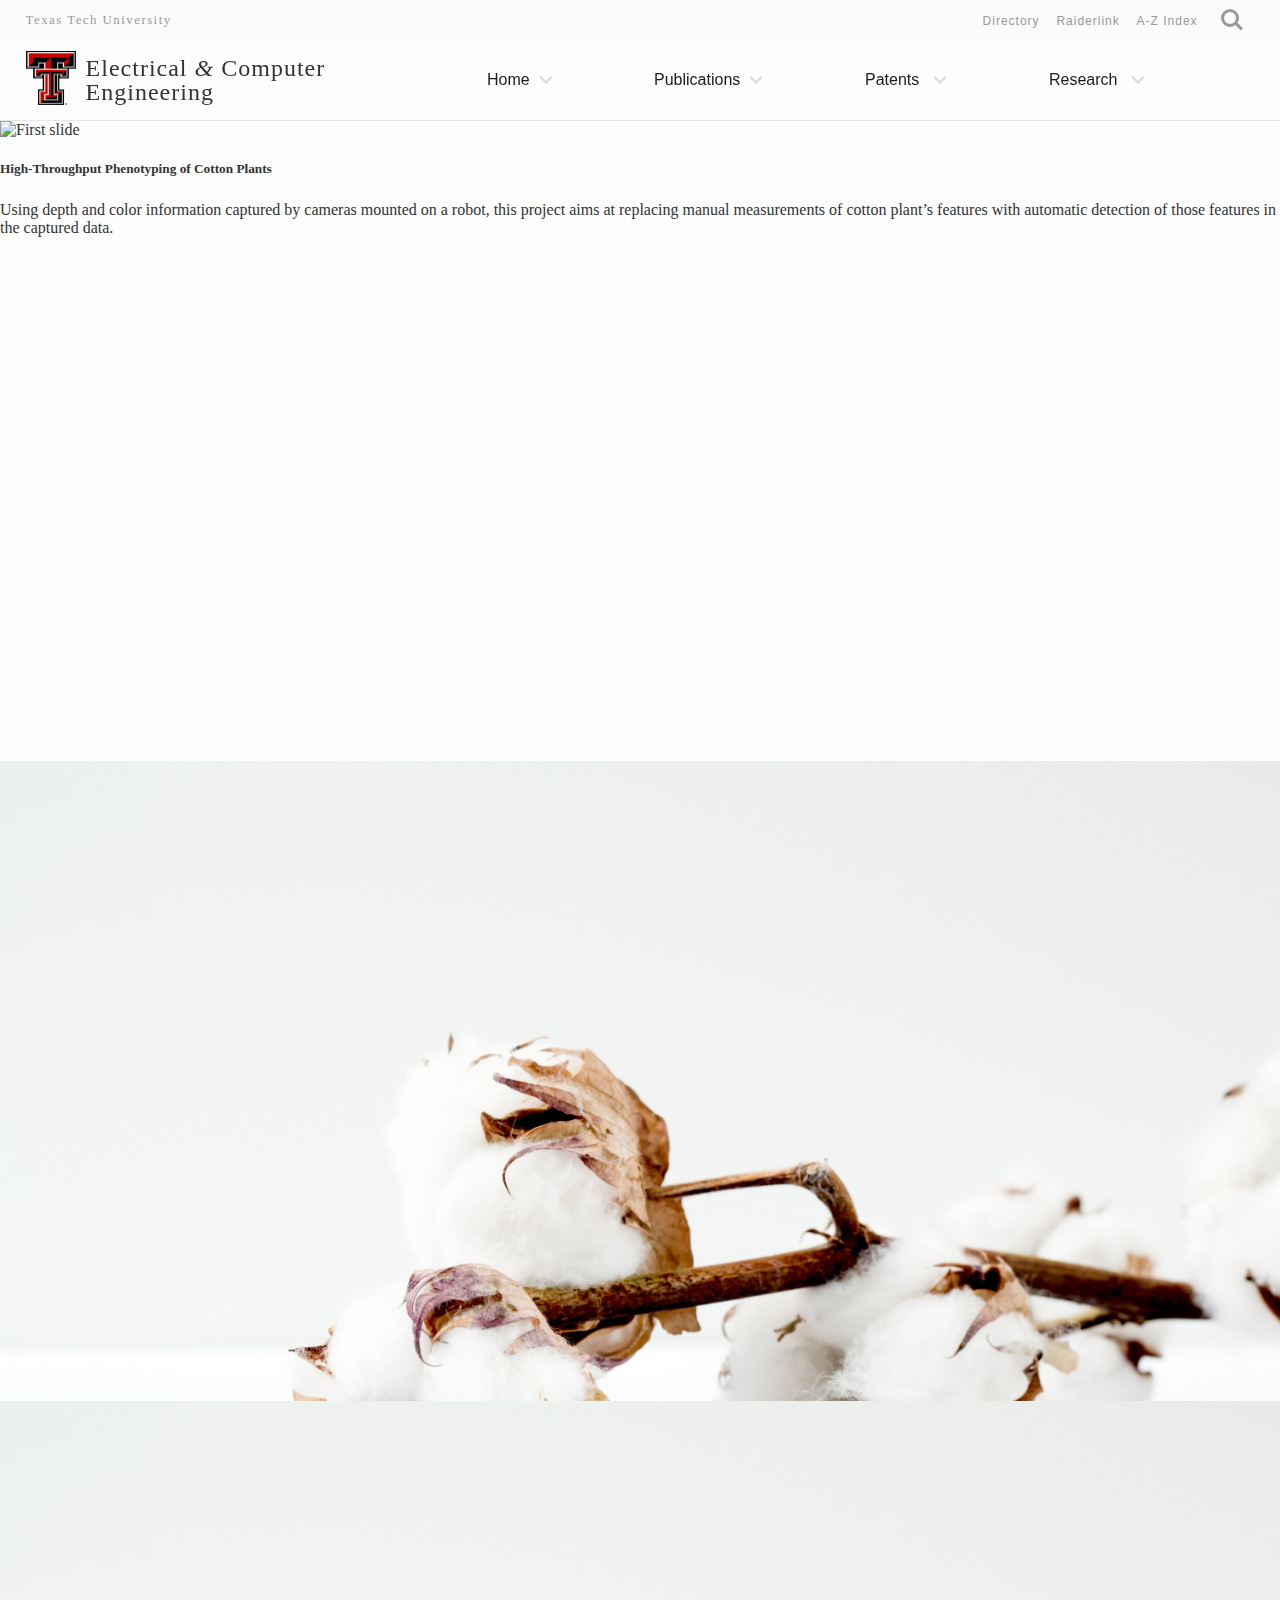
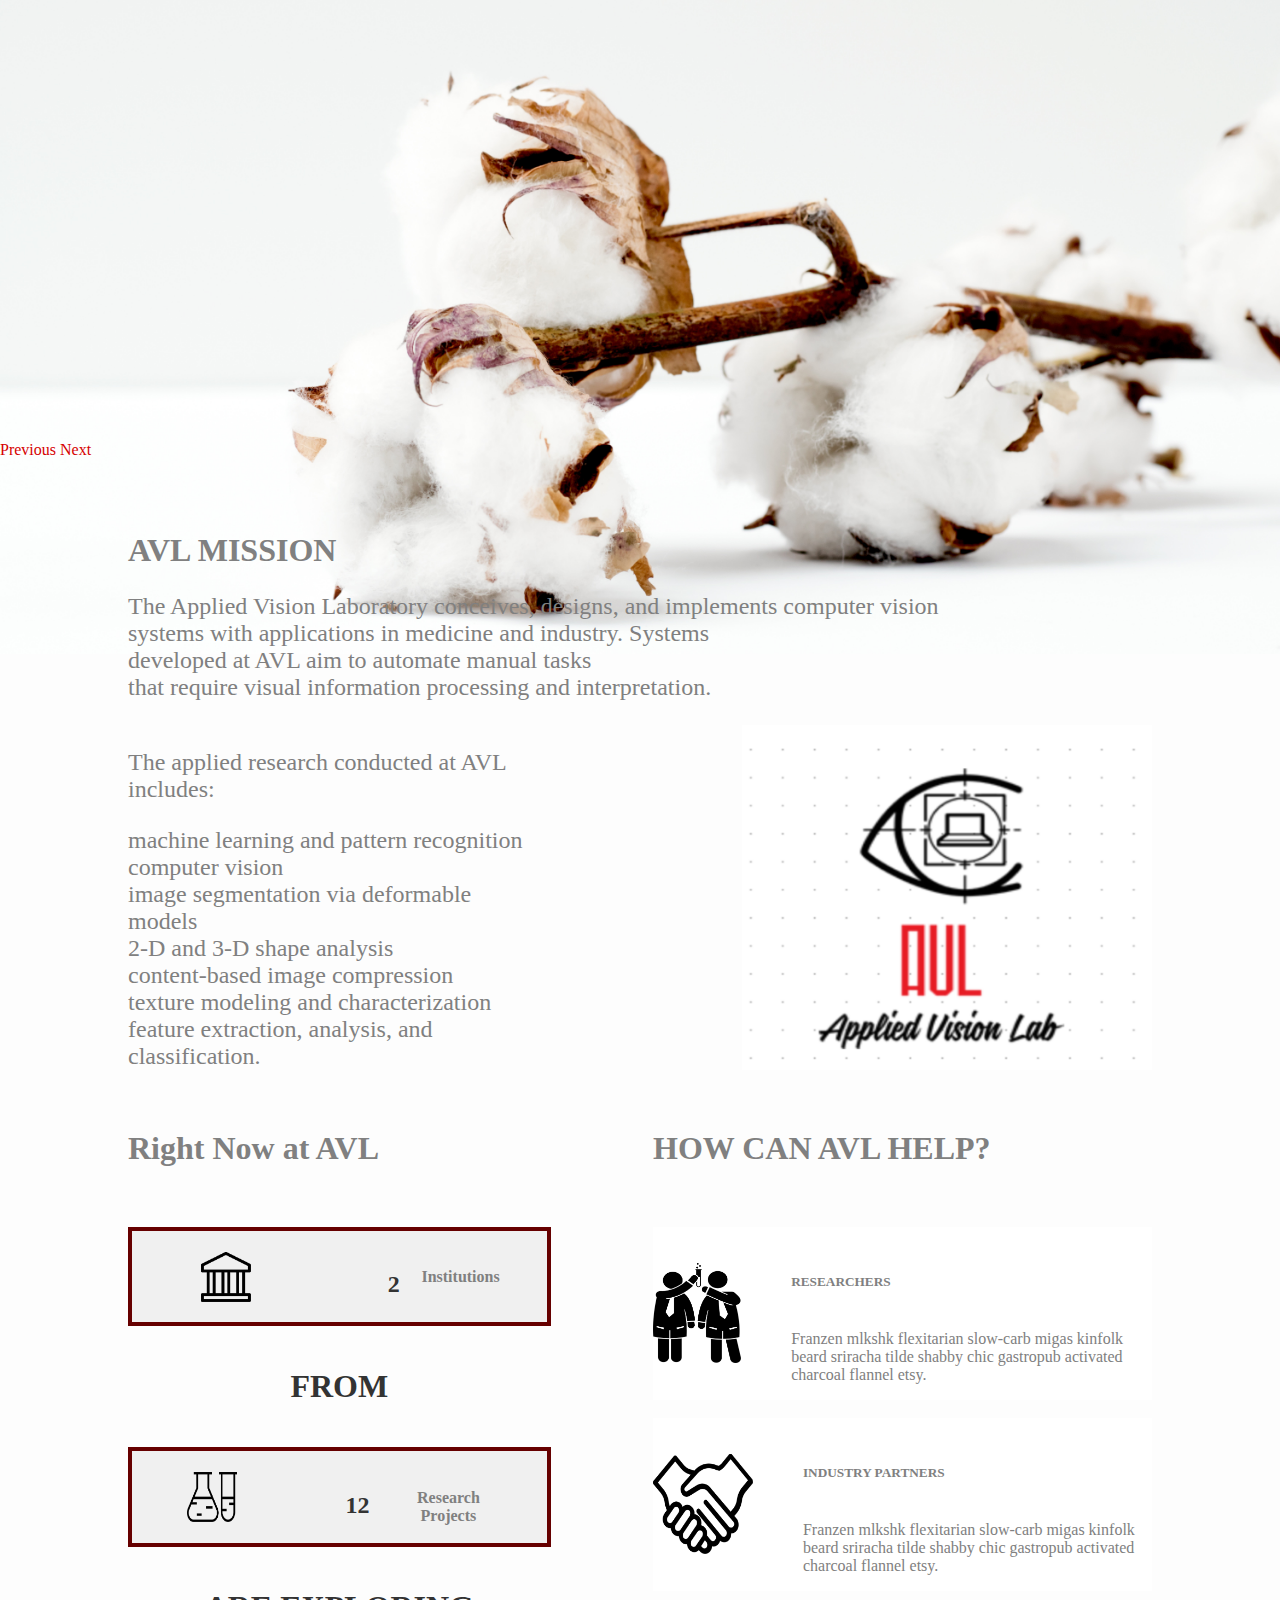
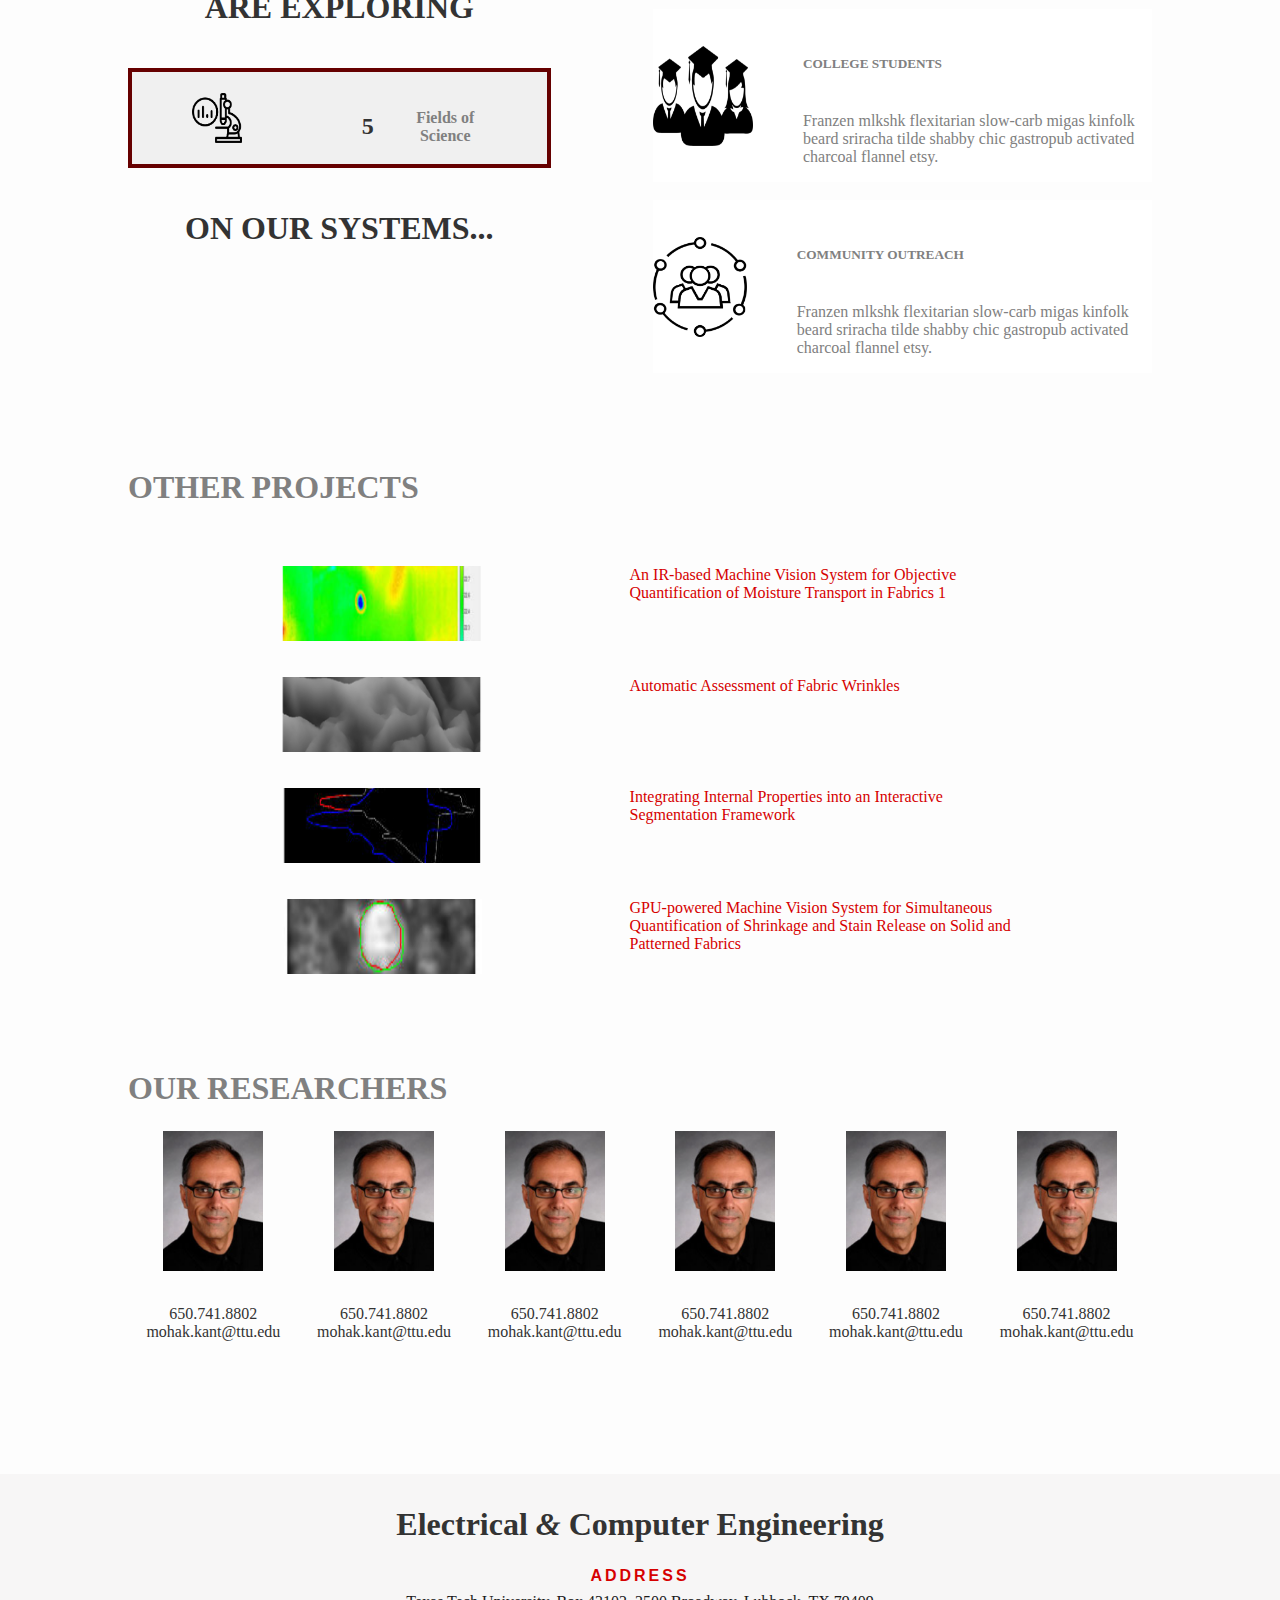
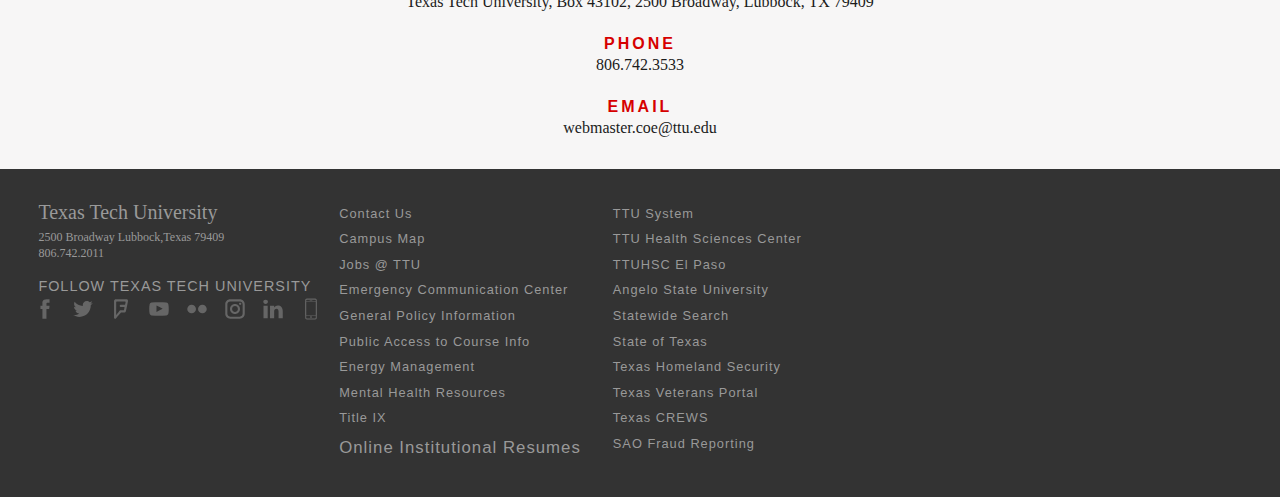
==== index.html @ 92b9abfa "Initial Commit" ====
<!DOCTYPE html>
<html>
  <head>
    <meta charset="UTF-8">
    <meta name="viewport" content="width=device-width, initial-scale=1">
    <title>Welcome | Applied Vision Lab (AVL)</title>

    <!-- JQuery  -->
    <!-- Bootrsrap CDN  -->
    <script src="https://code.jquery.com/jquery-3.3.1.slim.min.js" integrity="sha384-q8i/X+965DzO0rT7abK41JStQIAqVgRVzpbzo5smXKp4YfRvH+8abtTE1Pi6jizo" crossorigin="anonymous"></script>
    <script src="https://cdnjs.cloudflare.com/ajax/libs/popper.js/1.14.3/umd/popper.min.js" integrity="sha384-ZMP7rVo3mIykV+2+9J3UJ46jBk0WLaUAdn689aCwoqbBJiSnjAK/l8WvCWPIPm49" crossorigin="anonymous"></script>
    <script src="https://stackpath.bootstrapcdn.com/bootstrap/4.1.3/js/bootstrap.min.js" integrity="sha384-ChfqqxuZUCnJSK3+MXmPNIyE6ZbWh2IMqE241rYiqJxyMiZ6OW/JmZQ5stwEULTy" crossorigin="anonymous"></script>
    <link rel="stylesheet" href="https://stackpath.bootstrapcdn.com/bootstrap/4.1.3/css/bootstrap.min.css" integrity="sha384-MCw98/SFnGE8fJT3GXwEOngsV7Zt27NXFoaoApmYm81iuXoPkFOJwJ8ERdknLPMO" crossorigin="anonymous">
    <link href="https://fonts.googleapis.com/css?family=Pathway+Gothic+One" rel="stylesheet">
    <link rel="stylesheet" href="style/animate.css">
    <link rel="stylesheet" type="text/css" href="style/style.css">


  </head>
  <body>
    <!-- NavBar -->
    <div class="university--head"><span class="university--head__title"><a href="http://www.ttu.edu/">Texas Tech University</a></span><nav class="university--head__nav">
      	<a href="http://directory.texastech.edu/" tabindex="2" aria-label="TTU System Online Directory">Directory</a>
      <a href="http://raiderlink.ttu.edu/" tabindex="3" aria-label="Raiderlink">Raiderlink</a>
      <a href="http://www.ttu.edu/site/" tabindex="4" aria-label="Site Index">A-Z Index</a>
      </nav>
      <div class="university--head__search">
      	<!-- <a class="university__button" href="#">Menu<span></span></a>-->
      	<a class="ttu-search-trigger" href="#ttu-search"><span></span></a>
      </div>
    </div>

    <header class="ttu-main-header" id="nav" style="">
      <div class="logo__lockup"><a class="ttu-logo" href="https://www.depts.ttu.edu/ece/"><img src="img/ttu_logo.png" alt="Texas Tech University Double T" width="5%" height="5%"></a><h1> Electrical <em>&amp;</em> Computer Engineering
         </h1>
      </div>
      <nav class="ttu-nav">
        <ul id="cd-primary-nav" class="ttu-primary-nav is-fixed">


          <li class="has-children "><a href="index.html">Home</a>

          <li class="has-children "><a href="publications.html">Publications</a>

          <li class="has-children "><a href="patents.html">Patents&nbsp;</a>

          <li class="has-children "><a href="projects.html">Research&nbsp;</a>

        </ul>
     </nav></header>



    <!-- Banner -->

    <div id="carouselExampleIndicators" class="carousel slide" data-ride="carousel">
      <div class="carousel-inner">
        <div class="carousel-item active">
          <img class="d-block w-100" src="img/cotton2.png" alt="First slide">
          <div class="carousel-caption d-none d-md-block">
            <h5>High-Throughput Phenotyping of Cotton Plants</h5>
            <p>Using depth and color information captured by cameras mounted on a robot, this project aims at
replacing manual measurements of cotton plant’s features with automatic detection of those features in the captured data.</p>
          </div>
        </div>
        <div class="carousel-item">
          <img class="d-block w-100" src="img/cotton1.jpg" alt="Second slide">
        </div>
        <div class="carousel-item">
          <img class="d-block w-100" src="img/cotton1.jpg" alt="Third slide">
        </div>
      </div>
      <a class="carousel-control-prev" href="#carouselExampleIndicators" role="button" data-slide="prev">
        <span class="carousel-control-prev-icon" aria-hidden="true"></span>
        <span class="sr-only">Previous</span>
      </a>
      <a class="carousel-control-next" href="#carouselExampleIndicators" role="button" data-slide="next">
        <span class="carousel-control-next-icon" aria-hidden="true"></span>
        <span class="sr-only">Next</span>
      </a>
    </div>
    <br><br>
    <!-- AVL Mission -->
    <div id="container2">
      <h1 id="avl-mission-heading">AVL MISSION</h1>
      <p id="avl-mission-para">The Applied Vision Laboratory conceives, designs, and implements computer vision <br> systems with
        applications in medicine and industry. Systems <br> developed at AVL aim to automate manual tasks <br> that
        require visual information processing and interpretation.</p>
      <div class="avl-points">
        <div id="left">
          <p>The applied research conducted at AVL includes:</p>
          <ul>
            <li>machine learning and pattern recognition</li>
            <li>computer vision</li>
            <li>image segmentation via deformable models</li>
            <li>2-D and 3-D shape analysis</li>
            <li>content-based image compression</li>
            <li>texture modeling and characterization</li>
            <li>feature extraction, analysis, and classification.</li>
          </ul>
        </div>
        <img src="img/avl_logo.png" alt="" id="avl-logo">
      </div>

      <div class="avl-help">

        <div id="left2">

          <br><br>
          <h1 id="subheads">Right Now at AVL</h1>
          <br><br>
          <div class="divisions">
            <img src="img/Logomakr_0rNzLi.png" alt="">
            <div>
              <h2 class="right_now_head">2</h2>
              <p id="right_now_para">Institutions</p>
            </div>
          </div>

          <br>
          <h1 class="right_now_subhead">FROM</h1>
          <br>
          <div class="divisions">
            <img src="img/Logomakr_3Mabhd.png" alt="">
            <div>
              <h2 class="right_now_head">12</h2>
              <p id="right_now_para">Research Projects</p>
            </div>
          </div>
          <br>
          <h1 class="right_now_subhead">ARE EXPLORING</h1>
          <br>

          <div class="divisions">
            <img src="img/Logomakr_8Yi1ea.png" alt="">
            <div>
              <h2 class="right_now_head">5</h2>
              <p id="right_now_para">Fields of Science</p>
            </div>
          </div>
          <br>
          <h1 class="right_now_subhead">ON OUR SYSTEMS...</h1>
        </div>

        <div id="right2">
          <br><br>
              <h1 id="subheads">HOW CAN AVL HELP?</h1>
              <br><br>
              <div class="divisions">
                <img src="img/Logomakr_1MdLgB.png" alt="">
                <div>
                  <h5 class="help_title">RESEARCHERS</h5>
                  <p class="help_para">Franzen mlkshk flexitarian slow-carb migas
                    kinfolk beard sriracha tilde shabby chic gastropub activated
                     charcoal flannel etsy.</p>
                </div>
              </div>

              <br>

              <div class="divisions">
                <img src="img/Logomakr_4MEUim.png" alt="">
                <div>
                  <h5 class="help_title">INDUSTRY PARTNERS</h5>
                  <p class="help_para">Franzen mlkshk flexitarian slow-carb migas
                    kinfolk beard sriracha tilde shabby chic gastropub activated
                     charcoal flannel etsy.</p>
                </div>
              </div>

              <br>

              <div class="divisions">
                <img src="img/Logomakr_7fDWXf.png" alt="">
                <div>
                  <h5 class="help_title">COLLEGE STUDENTS</h5>
                  <p class="help_para">Franzen mlkshk flexitarian slow-carb migas
                    kinfolk beard sriracha tilde shabby chic gastropub activated
                     charcoal flannel etsy.</p>
                </div>
              </div>

              <br>

              <div class="divisions">
                <img src="img/Logomakr_8lbVZ1.png" alt="">
                <div>
                  <h5 class="help_title">COMMUNITY OUTREACH</h5>
                  <p class="help_para">Franzen mlkshk flexitarian slow-carb migas
                    kinfolk beard sriracha tilde shabby chic gastropub activated
                     charcoal flannel etsy.</p>
                </div>
              </div>
        </div>


      </div>

      <br><br><hr><br><br>

      <!--  Other Projects -->
      <h1 id="subheads">OTHER PROJECTS</h1>
      <br><br>
      <div id="other_projects">
        <div class="project_item">
          <img src="img/p1.png" alt="" class="project_img">
          <a href="" class="project_sum">An IR-based Machine Vision System for Objective
            Quantification of Moisture Transport in Fabrics 1</a>
        </div>
        <br><br>
        <div class="project_item">
          <img src="img/p2.png" alt="" class="project_img">
          <a href="" class="project_sum">Automatic Assessment of Fabric Wrinkles</a>
        </div>
        <br><br>
        <div class="project_item">
          <img src="img/p3.png" alt="" class="project_img">
          <a href="" class="project_sum">Integrating Internal Properties into an Interactive Segmentation Framework</a>
        </div>
        <br><br>
        <div class="project_item">
          <img src="img/p4.png" alt="" class="project_img">
          <a href="" class="project_sum">GPU-powered Machine Vision System for Simultaneous Quantification of Shrinkage and Stain Release on Solid and Patterned Fabrics</a>
        </div>
      </div>

      <br><br><hr><br><br>

      <!-- Researchers -->
      <h1 id="subheads">OUR RESEARCHERS</h1>
      <div id="researchers">
        <div class="researcher">
          <img src="img/sarraf.png" alt="" class="researcher_img"> <br>
          <p id="researcher_contact">650.741.8802 <br> mohak.kant@ttu.edu</p>
        </div>
        <div class="researcher">
          <img src="img/sarraf.png" alt="" class="researcher_img"> <br>
          <p id="researcher_contact">650.741.8802 <br> mohak.kant@ttu.edu</p>
        </div>
        <div class="researcher">
          <img src="img/sarraf.png" alt="" class="researcher_img"> <br>
          <p id="researcher_contact">650.741.8802 <br> mohak.kant@ttu.edu</p>
        </div>
        <div class="researcher">
          <img src="img/sarraf.png" alt="" class="researcher_img"> <br>
          <p id="researcher_contact">650.741.8802 <br> mohak.kant@ttu.edu</p>
        </div>
        <div class="researcher">
          <img src="img/sarraf.png" alt="" class="researcher_img"> <br>
          <p id="researcher_contact">650.741.8802 <br> mohak.kant@ttu.edu</p>
        </div>
        <div class="researcher">
          <img src="img/sarraf.png" alt="" class="researcher_img"> <br>
          <p id="researcher_contact">650.741.8802 <br> mohak.kant@ttu.edu</p>

        </div>
      </div>

      <br><br><br><br>


    </div>



    <!-- Footer -->
    <section class="l-contact">
         <div class="c-contactinfo__container">
            <div class="c-contactinfo__title">
               <h1> Electrical <em>&amp;</em> Computer Engineering
               </h1>
            </div><ul>
   <li>
      <h3>Address</h3>

      <address>Texas Tech University, Box 43102, 2500 Broadway, Lubbock, TX 79409</address>
   </li>
   <li>
      <h3>Phone</h3>
      <a href="tel:806.742.3533">806.742.3533</a></li>
   <li>
      <h3>Email</h3>
      <a href="mailto:webmaster.coe@ttu.edu">webmaster.coe@ttu.edu</a></li>
</ul>         </div>

      </section>
    <footer class="l-footer-university">
         <!-- Address / Slogan -->
         <!-- = = = = = = = = == = = = = = -->
         <div class="c-footer-university__slogan"><h2>Texas Tech University</h2>
<ul class="c-footer__address">
	<li> 2500 Broadway Lubbock,Texas 79409</li>
	<li><a href="tel:8067422011">806.742.2011</a></li>
</ul>

            <div class="l-socialbar"><h4>Follow Texas Tech University</h4>
<ul>
	<li><a href="http://www.facebook.com/TexasTechYou"><svg version="1.1" role="img" aria-labelledby="title_facebook desc_facebook" x="0px" y="0px" viewBox="0 0 485 485" enablebackground="new 0 0 485 485" style="width:100%;height:30px;"><title id="title_facebook">Like Texas Tech University on Facebook</title><desc id="desc_facebook">Like Texas Tech University on Facebook</desc><path class="inner-shape" d="M200.8,400H266V242.4h43.8c0,0,4.1-25.4,6.1-53.2h-49.6v-36.3c0-5.4,7.1-12.7,14.2-12.7H316V85h-48.4   c-68.5,0-66.9,53.1-66.9,61v43.4H169v53h31.8L200.8,400L200.8,400z"></path></svg></a></li>
	<li><a href="http://www.twitter.com/texastech/"><svg version="1.1" role="img" aria-labelledby="title_twitter desc_twitter" x="0px" y="0px" viewBox="0 0 485 485" enablebackground="new 0 0 485 485" style="width:100%;height:30px;"><title id="title_twitter">Follow Texas Tech University on twitter</title><desc id="desc_twitter">Follow Texas Tech University on twitter</desc><path class="inner-shape" d="M85,341.5c28.6,18.3,62.6,29,99.1,29c118.9,0,183.9-98.5,183.9-183.9c0-2.8-0.1-5.6-0.2-8.4c12.6-9.1,23.6-20.5,32.2-33.5   c-11.6,5.1-24,8.6-37.1,10.2c13.3-8,23.6-20.7,28.4-35.8c-12.5,7.4-26.3,12.8-41,15.7c-11.8-12.6-28.6-20.4-47.2-20.4   c-35.7,0-64.6,28.9-64.6,64.6c0,5.1,0.6,10,1.7,14.7c-53.7-2.7-101.3-28.4-133.2-67.5c-5.6,9.5-8.8,20.6-8.8,32.5   c0,22.4,11.4,42.2,28.7,53.8c-10.6-0.3-20.6-3.2-29.3-8.1c0,0.3,0,0.5,0,0.8c0,31.3,22.3,57.4,51.8,63.4c-5.4,1.5-11.1,2.3-17,2.3   c-4.2,0-8.2-0.4-12.2-1.2c8.2,25.7,32.1,44.4,60.4,44.9c-22.1,17.3-50,27.7-80.3,27.7C95.2,342.4,90.1,342.1,85,341.5z"></path></svg></a></li>
	<li><a href="http://foursquare.com/texastech"><svg version="1.1" role="img" aria-labelledby="title_foursquare desc_foursquare" x="0px" y="0px" viewBox="0 0 485 485" enablebackground="new 0 0 485 485" style="width:100%;height:30px;"><title id="title_foursquare">Check in with Texas Tech University on FourSquare</title><desc id="desc_foursquare">Check in with Texas Tech University on FourSquare</desc><path class="inner-shape" d="M129.7,383.4c0.7,7.2,3.7,12.8,10.8,15.5c6.8,2.6,15.7,0.5,20.2-4.7c14.4-16.7,28.8-33.4,43.1-50.1   c12-14,24.1-28,36.1-42.1c1.9-2.3,4.1-3.2,7-3.1c15.9,0.1,31.8,0.1,47.7,0c14-0.1,22.5-6.4,26.8-19.7c0.9-2.8,1.6-5.6,2.2-8.5   c9.4-45,18.7-90,28-135c2.1-10.1,4.7-20.1,3.4-30.7c-1.1-9.1-6.3-15.8-15.1-18.4c-2.3-0.7-4.7-1.1-7-1.6H154.8   c-3.5,1-7.2,1.5-10.4,3.3c-10.2,5.6-14.8,14.4-14.8,25.8c0,88.6,0,177.2,0,265.9C129.6,381.1,129.6,382.2,129.7,383.4z    M164.8,131.2c0-8.2,2.8-11,11.1-11c43.7,0,87.4,0,131.1,0c8.1,0,11.5,4,9.9,12c-2.2,11.3-4.6,22.5-7,33.8   c-1.2,5.5-4.6,8.1-10.3,8.1c-20.6,0-41.2,0-61.8,0c-10.6,0-16.1,5.4-16.1,16c0,1.7,0,3.4,0,5c0.1,8.3,6,14.2,14.3,14.2   c17.7,0.1,35.3,0,53,0c2.2,0,4.4,0.1,6.3,1.5c3.1,2.2,4.1,5.3,3.4,8.8c-2.4,12.4-4.9,24.8-7.6,37.2c-0.9,4.2-4.1,6.5-8.8,6.5   c-11.4,0-22.8,0-34.2,0c-5.4,0-10.9,0.3-16.3,0.5c-3.6,0.1-6.7,1.5-9.1,4.2c-7.3,8.2-13.9,17-20.8,25.5   c-11.9,14.7-23.7,29.5-35.5,44.3c-0.3,0.4-0.7,0.8-1.2,1.3c-0.9-1.4-0.6-2.6-0.6-3.7C164.8,267.3,164.8,199.3,164.8,131.2z"></path></svg></a></li>
	<li><a href="http://www.youtube.com/user/texastech/"><svg version="1.1" role="img" aria-labelledby="title_youtube desc_youtube" x="0px" y="0px" viewBox="0 0 485 485" enablebackground="new 0 0 485 485" style="width:100%;height:30px;"><title id="title_youtube">Subscribe to Texas Tech University on Youtube</title><desc id="desc_youtube">Subscribe to Texas Tech University on Youtube</desc><path class="inner-shape" d="M124.5,347.9c39.1,4.4,78.6,4.4,117.9,4.4c39.4,0,78.9,0,118-4.4c16.5-1.8,30.2-14.2,34.1-31c5.5-23.8,5.5-49.9,5.5-74.5   s0-50.6-5.4-74.4c-3.9-16.8-17.6-29.1-34.1-31c-39.1-4.4-78.6-4.4-117.9-4.4c-39.4,0-78.9,0-118,4.4c-16.5,1.8-30.2,14.2-34,31   c-5.5,23.8-5.6,49.9-5.6,74.5s0,50.6,5.5,74.5C94.3,333.7,108,346.1,124.5,347.9z M201.9,187.2c33.4,17.4,66.5,34.7,100.1,52.2   c-33.5,17.4-66.7,34.6-100.1,51.9L201.9,187.2L201.9,187.2z"></path></svg></a></li>
	<li><a href="http://www.flickr.com/photos/texas-tech/"><svg version="1.1" role="img" aria-labelledby="title_flickr desc_flickr" x="0px" y="0px" viewBox="0 0 485 485" enablebackground="new 0 0 485 485" style="width:100%;height:30px;"><title id="title_flickr">Follow Texas Tech University on Flickr</title><desc id="desc_flickr">Follow Texas Tech University on Flickr</desc><g class="inner-shape"><path d="M155.6,312.5c39,0,70.6-31.3,70.6-70s-31.6-70-70.6-70S85,203.8,85,242.5C85,281.2,116.6,312.5,155.6,312.5z"></path><path d="M329.4,312.5c39,0,70.6-31.3,70.6-70s-31.6-70-70.6-70s-70.6,31.3-70.6,70S290.4,312.5,329.4,312.5z"></path></g></svg></a></li>
	<li><a href="https://www.instagram.com/texastech/"><svg version="1.1" role="img" aria-labelledby="title_instagram desc_instagram" x="0px" y="0px" viewBox="0 0 485 485" enablebackground="new 0 0 485 485" style="width:100%;height:30px;"><title id="title_instagram">Follow Texas Tech University on Instagram</title><desc id="desc_instagram">Follow Texas Tech University on Instagram</desc><g class="inner-shape"><path d="M320.5,85H164.5C120.7,85,85,120.7,85,164.5v156.1c0,43.8,35.6,79.5,79.5,79.5h156.1c43.8,0,79.4-35.6,79.4-79.5V164.5    C400,120.7,364.3,85,320.5,85z M365.7,320.6c0,24.9-20.3,45.2-45.2,45.2H164.5c-24.9,0-45.2-20.3-45.2-45.2V164.5    c0-24.9,20.3-45.2,45.2-45.2h156.1c24.9,0,45.2,20.3,45.2,45.2V320.6z"></path><path d="M326.2,178.2c-10.6,0-19.2-8.6-19.2-19.2c0-10.6,8.6-19.2,19.2-19.2c10.6,0,19.2,8.6,19.2,19.2    C345.4,169.6,336.8,178.2,326.2,178.2L326.2,178.2z"></path><path d="M242.5,161.4c-44.7,0-81.1,36.4-81.1,81.1c0,44.7,36.4,81.1,81.1,81.1c44.7,0,81.1-36.4,81.1-81.1    C323.6,197.8,287.2,161.4,242.5,161.4z M242.5,289.4c-25.8,0-46.8-21-46.8-46.8c0-25.8,21-46.8,46.8-46.8    c25.8,0,46.8,21,46.8,46.8C289.3,268.4,268.3,289.4,242.5,289.4z"></path></g></svg></a></li>
	<li><a href="http://www.linkedin.com/companies/texas-tech-university"><svg version="1.1" role="img" aria-labelledby="title_linkedin desc_linkedin" x="0px" y="0px" viewBox="0 0 485 485" enablebackground="new 0 0 485 485" style="width:100%;height:30px;"><title id="title_linkedin">Connect with Texas Tech University on LinkedIn</title><desc id="desc_linkedin">Connect with Texas Tech University on LinkedIn</desc><g class="inner-shape"><path d="M89,189.9c0,0,1.5,0,3.9,0h63.6V393H89V189.9z"></path><path d="M122.3,162.2h0.4c23.6,0,38.2-15.6,38.2-35.1c-0.4-19.9-14.6-35.1-37.8-35.1C100.1,92,85,107.2,85,127.1   C85,146.6,99.7,162.2,122.3,162.2z"></path><path d="M261.4,393V279.6c0-6.1,0.5-12.1,2.2-16.5c4.9-12.1,16-24.7,34.6-24.7c24.4,0,34.2,18.6,34.2,45.9V393H400V276.5   c0-62.4-33.3-91.4-77.7-91.4c-35.9,0-51.9,19.7-60.9,33.5v0.7H261c0.1-0.2,0.3-0.4,0.4-0.7v-28.8h-67.5c0.9,19.1,0,203.1,0,203.1   L261.4,393L261.4,393z"></path></g></svg></a></li>
	<li><a href="http://www.ttu.edu/mobile/"><svg version="1.1" role="img" aria-labelledby="title_phone desc_phone" x="0px" y="0px" viewBox="0 0 485 485" enablebackground="new 0 0 485 485" style="width:100%;height:30px;"><title id="title_phone">Contact Texas Tech University</title><desc id="desc_phone">Contact Texas Tech University</desc><g class="inner-shape"><path d="M310.3,411H174.7c-14.4,0-26.1-11.7-26.1-26.1V100.2c0-14.4,11.7-26.1,26.1-26.1h135.6c14.4,0,26.1,11.7,26.1,26.1v284.7   C336.5,399.3,324.7,411,310.3,411z M174.7,91c-5.1,0-9.2,4.1-9.2,9.2v284.7c0,5.1,4.1,9.2,9.2,9.2h135.6c5.1,0,9.2-4.1,9.2-9.2   V100.2c0-5.1-4.1-9.2-9.2-9.2H174.7z"></path><path d="M321.9,348.6H163.1c-5.7,0-10.3-4.6-10.3-10.3V126.1c0-5.7,4.6-10.3,10.3-10.3h158.9c5.7,0,10.3,4.6,10.3,10.3v212.2   C332.2,344,327.6,348.6,321.9,348.6z M163.1,124.3c-1,0-1.8,0.8-1.8,1.8v212.2c0,1,0.8,1.8,1.8,1.8h158.9c1,0,1.8-0.8,1.8-1.8   V126.1c0-1-0.8-1.8-1.8-1.8H163.1z"></path><path d="M242.5,386.2c-8.9,0-16.2-7.2-16.2-16.2s7.2-16.2,16.2-16.2s16.2,7.2,16.2,16.2S251.4,386.2,242.5,386.2z M242.5,360.2   c-5.4,0-9.8,4.4-9.8,9.8s4.4,9.8,9.8,9.8s9.8-4.4,9.8-9.8S247.9,360.2,242.5,360.2z"></path><path d="M261.6,105h-38.1c-1.8,0-3.2-1.4-3.2-3.2s1.4-3.2,3.2-3.2h38.1c1.8,0,3.2,1.4,3.2,3.2S263.3,105,261.6,105z"></path></g></svg></a></li>
</ul>

            </div>
         </div>
<!-- Links -->

<!--= = = = = = = = = = = = = = -->

<nav class="c-footer-university__links">
	<ul>
		<li><a href="mailto:webmaster@ttu.edu?subject=Contact%20TTU%20-%20http%3A%2F%2Fwww.depts.ttu.edu%2Fece%2Findex.php">Contact Us</a></li>
		<li><a href="http://www.ttu.edu/map/">Campus Map</a></li>
		<li><a href="http://careers.texastech.edu/">Jobs @ TTU</a></li>
		<li><a href="http://www.ttu.edu/emergency/">Emergency Communication Center</a></li>
		<li><a href="http://www.ttu.edu/policy/">General Policy Information</a></li>
		<li><a href="http://www.ttu.edu/courseinfo/">Public Access to Course Info</a></li>
		<li><a href="http://www.depts.ttu.edu/operations/Energy-Management.php">Energy Management</a></li>
		<li><a href="http://counseling.ttu.edu/">Mental Health Resources</a></li>
		<li><a href="http://www.depts.ttu.edu/titleix/">Title IX</a></li>
		<li><a href="http://www.txhighereddata.org/approot/resumes/ir_launch.htm" style="font-size:1.05em">Online Institutional Resumes</a></li>
	</ul>
	<ul>
		<li><a href="http://www.texastech.edu/">TTU System</a></li>
		<li><a href="http://www.ttuhsc.edu/">TTU Health Sciences Center</a></li>
		<li><a href="http://elpaso.ttuhsc.edu/">TTUHSC El Paso</a></li>
		<li><a href="http://www.angelo.edu/">Angelo State University</a></li>
		<li><a href="http://www2.tsl.state.tx.us/trail/" target="_blank">Statewide Search</a></li>
		<li><a href="http://www.state.tx.us/" target="_blank">State of Texas</a></li>
		<li><a href="http://www.texashomelandsecurity.com/" target="_blank">Texas Homeland Security</a></li>
		<li><a href="https://veterans.portal.texas.gov" target="_blank">Texas Veterans Portal</a></li>
		<li><a href="http://www.txcrews.org/" target="_blank">Texas CREWS</a></li>
		<li><a href="http://sao.fraud.state.tx.us/" target="_blank">SAO Fraud Reporting</a></li>
	</ul>
</nav>

      </footer>

  </body>
</html>
---- style/style.css ----
html {
  overflow-x: hidden;
  background: #F0F0F0;
}

*{
  font-family: 'ITC Charter W01',Georgia,Garamond,serif;
}

.navbar{
  display: flex;
  flex-direction: column;
  /* padding: 1% 1%; */
  background: #F0F0F0;
}

#nav1, #nav2{
  display: flex;
  flex-direction: row;
  justify-content: space-between;
  align-content: space-between;
  width: 100%;
}

#nav1, #nav1 a{
  color: lightgrey;
}

.right-div{
  width: 100%;
}
#nav1 .right-div ul{
  display: flex;
  flex-direction: row;
  list-style: none;
  justify-content: flex-end;
  margin-left: 50%;
}

#nav1 .right-div ul li{
  margin-left: 5%;
}

#nav2 .right-div ul{
  display: flex;
  flex-direction: row;
  list-style: none;
  justify-content: flex-end;
  margin-left: 40%;
}

#nav2 .right-div ul li{
  margin-left: 5%;
}

#nav2 img{
  height: 50px;
  width: 50px;
}

.left-div{
  display: flex;
  flex-direction: row;
}

#logo_text{
  padding-top: 2.5%;
  margin-left: 1.5%;
}

a{
  color: black;
}

.left-div{
  width: 100%;
}

#nav2 .right-div{
  padding-top: 1.5%;
}

.carousel-item {
  width: 100%;
  height: 40rem;
}

#container2{
  padding: 1% 10%;
  font-family: 'ITC Charter W01',Georgia,Garamond,serif;
}
#avl-mission-heading, #avl-mission-para{
  color: grey;
}
#avl-mission-para{
  font-size: 1.5rem;
  font-family: 'ITC Charter W01',Georgia,Garamond,serif;
}

#avl-mission-heading{
  font-weight: bold;
  font-family: 'ITC Charter W01',Georgia,Garamond,serif;
}

.avl-points{
  display: flex;
  flex-direction: row;
}
.avl-points #left p, .avl-points #left li{
  font-size: 1.5rem;
  color: grey;
}

#avl-logo{
  padding-left: 20%;
  height:30%;
  width: 60%;
}

#nav1{
  font-size: 0.75rem;
  /* border-bottom: 0.5px lightgrey solid; */
}
#nav2{
  /* padding-top: 1%; */
  font-size: 1rem;
  /* border-bottom: 0.5px lightgrey solid; */
}

.avl-help{
  display: flex;
  flex-direction: row;
}

#subheads{
  color: grey;
  font-weight: bold;
}

.divisions{
  display: flex;
  flex-direction: row;
}
.divisions img{
  height: 30px;
  width: 30px;
}

.avl-help{
  display: flex;
  flex-direction: row;
}

#left2{
  display: flex;
  flex-direction: column;
  width: 75%;
  margin-right: 10%;
}

.divisions{
  display: flex;
  flex-direction: row;
  justify-content: space-around;
  align-items: center;
  align-content: center;
  border: 4px solid #660000;
  background: #F0F0F0;
  text-align: center;
}

.divisions div{
  display: flex;
  flex-direction: row;
  padding-top: 5%;
}

#right2 .divisions div{
  display: flex;
  flex-direction: column;
  padding-top: 5%;
}


.divisions img{
  height: 50px;
  width: 50px;
}

.right_now_subhead{
  text-align: center;
}

#right2 .divisions{
  background: white;
  /* text-align: center; */
  border: none;
}
#right2 .divisions img{
  margin-right: 10%;
  height: 100px;
  width: 100px;
}

.help_title, .help_para{
  text-align: left;
  color: grey;
}

.help_title{
  font-weight: bold;
}

#left2 .divisions #right_now_para{
  margin-left: 12%;
  padding-left: 12%;
  font-weight: bold;
  color: grey;
  padding-top: 0.5%;
}

#other_projects{
  display: flex;
  flex-direction: column;
  margin-left: 15%;
}

.project_item{
  display: flex;
  flex-direction: row;
  margin-right: 15%;
}

.project_item img{
  height: 75px;
  width: 200px;
  margin-right: 20%;
}

.project_sum{
  width: 60%;
}

#researchers{
  display: flex;
  flex-direction: row;
  justify-content: space-around;
}

.researcher{
  display: flex;
  flex-direction: column;
  align-items: center;
  text-align: center;
}

.researcher_contact{
  text-align: center;
  color: grey;
  font-weight: bold;
}

.researcher_img{
  height: 140px;
  width: 100px;
}

#journals ul{
  margin-left: 10%;
  width: 80%;
}

#journals ul li{
  list-style:initial;
  font-size: 1.2rem;
}


html{box-sizing:border-box}*,*::after,*::before{box-sizing:inherit}*,*::after,*::before{box-sizing:border-box}#main:before{display:none}@media (min-width: 18.76em){#main:before{content:"xsmall"}}@media (min-width: 25.01em){#main:before{content:"small"}}@media (min-width: 31.26em){#main:before{content:"medium"}}@media (min-width: 46.885em){#main:before{content:"large"}}@media (min-width: 53.135em){#main:before{content:"mlarge"}}@media (min-width: 59.385em){#main:before{content:"xlarge"}}@media (min-width: 68.76em){#main:before{content:"xxlarge"}}@media (min-width: 68.76em){#main:before{content:"xxlarge"}}/*! normalize-scss | MIT/GPLv2 License | bit.ly/normalize-scss */html{font-family:sans-serif;-ms-text-size-adjust:100%;-webkit-text-size-adjust:100%}body{margin:0px}article,aside,details,figcaption,figure,footer,header,main,menu,nav,section,summary{display:block}audio,canvas,progress,video{display:inline-block}audio:not([controls]){display:none;height:0}progress{vertical-align:baseline}template,[hidden]{display:none}a{background-color:transparent;-webkit-text-decoration-skip:objects}a:active,a:hover{outline-width:0}abbr[title]{border-bottom:none;text-decoration:underline;text-decoration:underline dotted}b,strong{font-weight:inherit}b,strong{font-weight:bolder}code,kbd,samp{font-family:monospace, monospace;font-size:1em}dfn{font-style:italic}h1{font-size:2em;margin:.75em 0}mark{background-color:#ff0;color:#000}small{font-size:80%}sub,sup{font-size:75%;line-height:0;position:relative;vertical-align:baseline}sub{bottom:-0.25em}sup{top:-0.5em}img{border-style:none}svg:not(:root){overflow:hidden}figure{margin:1.5em 40px}hr{box-sizing:content-box;height:0;overflow:visible}pre{font-family:monospace, monospace;font-size:1em}button,input,optgroup,select,textarea{font:inherit;margin:0}button{overflow:visible}button,select{text-transform:none}button,html [type="button"],[type="reset"],[type="submit"]{-webkit-appearance:button}button::-moz-focus-inner,[type="button"]::-moz-focus-inner,[type="reset"]::-moz-focus-inner,[type="submit"]::-moz-focus-inner{border-style:none;padding:0}button:-moz-focusring,[type="button"]:-moz-focusring,[type="reset"]:-moz-focusring,[type="submit"]:-moz-focusring{outline:1px dotted ButtonText}input{overflow:visible}[type="checkbox"],[type="radio"]{box-sizing:border-box;padding:0}[type="number"]::-webkit-inner-spin-button,[type="number"]::-webkit-outer-spin-button{height:auto}[type="search"]{-webkit-appearance:textfield;outline-offset:-2px}[type="search"]::-webkit-search-cancel-button,[type="search"]::-webkit-search-decoration{-webkit-appearance:none}::-webkit-input-placeholder{color:inherit;opacity:0.54}::-webkit-file-upload-button{-webkit-appearance:button;font:inherit}fieldset{border:1px solid #c0c0c0;margin:0 2px;padding:0.35em 0.625em 0.75em}legend{box-sizing:border-box;display:table;max-width:100%;white-space:normal;color:inherit;padding:0}optgroup{font-weight:bold}textarea{overflow:auto}.background-color--black{background-color:#000}.background-color--white{background-color:#fdfdfd}.background-color--alpha{background-color:#fdfdfd}.background-color--beta{background-color:#999}.background-color--tan{background-color:#faf5ea}.background-color--gray{background-color:#ccc}.text-color--black{color:#1b1b1b}.text-color--white{color:#fdfdfd}.text-color--gray{color:#e4e4e4}.text-color--gray-dark{color:#333}.text-color--red{color:#d60000}.text-color--alpha{color:#333}.text-color--beta{color:#999}@media (max-width: 31.24em){.text-color-small-screens--alpha{color:#333}}@media (max-width: 31.24em){.text-color-small-screens--beta{color:#999}}.fill-color--white,.fill-color--white path{fill:#fdfdfd}a:focus .fill-color-hover--white,a:focus .fill-color-hover--white path,a:hover .fill-color-hover--white,a:hover .fill-color-hover--white path{fill:#fdfdfd}.fill-color--alpha,.fill-color--alpha path{fill:#444}.fill-color--beta,.fill-color--beta path{fill:#999}.hover-color--white a:hover{color:white}.l-cta-bar,.l-footer-copyright>div{padding-left:1em;padding-right:1em}@media (max-width: 18.75em){.l-cta-bar,.l-footer-copyright>div{padding-left:.5em;padding-right:.5em}}@media (min-width: 46.875em){.l-cta-bar,.l-footer-copyright>div{padding-left:2em;padding-right:2em}}@font-face{font-family:"ITC Charter W01_n4";src:url("/_ttu-template/2017/fonts/bd4a6c95-033c-41f0-9510-2de2be19ebc6.eot?#iefix") format("eot")}@font-face{font-family:"ITC Charter W01";src:url("/_ttu-template/2017/fonts/bd4a6c95-033c-41f0-9510-2de2be19ebc6.eot?#iefix");src:url("/_ttu-template/2017/fonts/bd4a6c95-033c-41f0-9510-2de2be19ebc6.eot?#iefix") format("eot"),url("/_ttu-template/2017/fonts/6b354187-add6-421c-9022-918efeb1a9d4.woff2") format("woff2"),url("/_ttu-template/2017/fonts/fcf607e0-9726-46de-99a0-3d80440fcad0.woff") format("woff"),url("/_ttu-template/2017/fonts/3a077c2d-60d8-4c1e-947f-64cd5c57b382.ttf") format("truetype"),url("/_ttu-template/2017/fonts/da20fd94-cdae-454e-a5d9-e1790eeaf24b.svg#da20fd94-cdae-454e-a5d9-e1790eeaf24b") format("svg");font-weight:400;font-style:normal}@font-face{font-family:"ITC Charter W01_i4";src:url("/_ttu-template/2017/fonts/ba84e803-3903-4d83-bec4-16b23ae8ad1d.eot?#iefix") format("eot")}@font-face{font-family:"ITC Charter W01";src:url("/_ttu-template/2017/fonts/ba84e803-3903-4d83-bec4-16b23ae8ad1d.eot?#iefix");src:url("/_ttu-template/2017/fonts/ba84e803-3903-4d83-bec4-16b23ae8ad1d.eot?#iefix") format("eot"),url("/_ttu-template/2017/fonts/59ba0cae-532c-4764-970e-c8e9c4dc3621.woff2") format("woff2"),url("/_ttu-template/2017/fonts/c17e88a4-2bac-4c58-8aea-2345de107ef7.woff") format("woff"),url("/_ttu-template/2017/fonts/67daed65-8aec-4c77-9664-ca53f35c3734.ttf") format("truetype"),url("/_ttu-template/2017/fonts/c46a8071-15d2-4934-89bc-7e0db806414d.svg#c46a8071-15d2-4934-89bc-7e0db806414d") format("svg");font-weight:400;font-style:italic}@font-face{font-family:"ITC Charter W01_n7";src:url("/_ttu-template/2017/fonts/65803b4f-d9d0-4ddb-a9a5-9ab6ee15827e.eot?#iefix") format("eot")}@font-face{font-family:"ITC Charter W01";src:url("/_ttu-template/2017/fonts/65803b4f-d9d0-4ddb-a9a5-9ab6ee15827e.eot?#iefix");src:url("/_ttu-template/2017/fonts/65803b4f-d9d0-4ddb-a9a5-9ab6ee15827e.eot?#iefix") format("eot"),url("/_ttu-template/2017/fonts/a26b8d77-7077-41a3-aa4a-9720f909f728.woff2") format("woff2"),url("/_ttu-template/2017/fonts/10deb463-297b-4976-8a13-f9a98d7ea6de.woff") format("woff"),url("/_ttu-template/2017/fonts/143c464c-244f-4c8e-a5f2-c28f78f092fc.ttf") format("truetype"),url("/_ttu-template/2017/fonts/2214883f-2c66-4e68-9fc8-3641bd9200ca.svg#2214883f-2c66-4e68-9fc8-3641bd9200ca") format("svg");font-weight:700;font-style:normal}@font-face{font-family:"ITC Charter W01_i7";src:url("/_ttu-template/2017/fonts/83fadcc0-5f33-4dfc-af40-cac829e5be93.eot?#iefix") format("eot")}@font-face{font-family:"ITC Charter W01";src:url("/_ttu-template/2017/fonts/83fadcc0-5f33-4dfc-af40-cac829e5be93.eot?#iefix");src:url("/_ttu-template/2017/fonts/83fadcc0-5f33-4dfc-af40-cac829e5be93.eot?#iefix") format("eot"),url("/_ttu-template/2017/fonts/ddf06504-e618-494d-b1b9-56e26c0bf664.woff2") format("woff2"),url("/_ttu-template/2017/fonts/291df853-a088-4f20-9bb4-ce8097a4011b.woff") format("woff"),url("/_ttu-template/2017/fonts/3f4f26ae-3bd3-4b3c-91e0-daf64c948eda.ttf") format("truetype"),url("/_ttu-template/2017/fonts/279fffe9-9054-428f-be89-3c9cb4f57c2d.svg#279fffe9-9054-428f-be89-3c9cb4f57c2d") format("svg");font-weight:700;font-style:italic}@font-face{font-family:"ITC Charter W01_n8";src:url("/_ttu-template/2017/fonts/ffcecea9-4527-4be9-95f4-bea2860d6535.eot?#iefix") format("eot")}@font-face{font-family:"ITC Charter W01";src:url("/_ttu-template/2017/fonts/ffcecea9-4527-4be9-95f4-bea2860d6535.eot?#iefix");src:url("/_ttu-template/2017/fonts/ffcecea9-4527-4be9-95f4-bea2860d6535.eot?#iefix") format("eot"),url("/_ttu-template/2017/fonts/7c432744-fd05-46c3-8d26-d656c777bd5f.woff2") format("woff2"),url("/_ttu-template/2017/fonts/fabc29b0-3776-4b3d-922c-cdbe3ad31146.woff") format("woff"),url("/_ttu-template/2017/fonts/bf5cad83-7e03-48fa-bd2c-62b8871a6873.ttf") format("truetype"),url("/_ttu-template/2017/fonts/f43eb9f0-5f2e-4dce-b39e-1658aafc4873.svg#f43eb9f0-5f2e-4dce-b39e-1658aafc4873") format("svg");font-weight:800;font-style:normal}@font-face{font-family:"ITC Charter W01_i8";src:url("/_ttu-template/2017/fonts/9e7fd5fd-ca11-4190-9d19-0be802a37c9d.eot?#iefix") format("eot")}@font-face{font-family:"ITC Charter W01";src:url("/_ttu-template/2017/fonts/9e7fd5fd-ca11-4190-9d19-0be802a37c9d.eot?#iefix");src:url("/_ttu-template/2017/fonts/9e7fd5fd-ca11-4190-9d19-0be802a37c9d.eot?#iefix") format("eot"),url("/_ttu-template/2017/fonts/8f48b96f-3535-45f2-a3e7-c029b7b0d2d4.woff2") format("woff2"),url("/_ttu-template/2017/fonts/c4cd5d84-191e-4241-b89f-b68e2761baa8.woff") format("woff"),url("/_ttu-template/2017/fonts/4062d75d-b72c-4efa-9858-3115e9ae0e6f.ttf") format("truetype"),url("/_ttu-template/2017/fonts/91994cd0-4680-4eeb-a64e-9be12dfb84b4.svg#91994cd0-4680-4eeb-a64e-9be12dfb84b4") format("svg");font-weight:800;font-style:italic}@font-face{font-family:"Neue Helvetica W01_n3";src:url("/_ttu-template/2017/fonts/b7693a83-b861-4aa6-85e0-9ecf676bc4d6.eot?#iefix") format("eot")}@font-face{font-family:"Neue Helvetica W01";src:url("/_ttu-template/2017/fonts/b7693a83-b861-4aa6-85e0-9ecf676bc4d6.eot?#iefix");src:url("/_ttu-template/2017/fonts/b7693a83-b861-4aa6-85e0-9ecf676bc4d6.eot?#iefix") format("eot"),url("/_ttu-template/2017/fonts/b0868b4c-234e-47d3-bc59-41ab9de3c0db.woff2") format("woff2"),url("/_ttu-template/2017/fonts/bcf54343-d033-41ee-bbd7-2b77df3fe7ba.woff") format("woff"),url("/_ttu-template/2017/fonts/b0ffdcf0-26da-47fd-8485-20e4a40d4b7d.ttf") format("truetype"),url("/_ttu-template/2017/fonts/da09f1f1-062a-45af-86e1-2bbdb3dd94f9.svg#da09f1f1-062a-45af-86e1-2bbdb3dd94f9") format("svg");font-weight:300;font-style:normal}@font-face{font-family:"Neue Helvetica W01_n6";src:url("/_ttu-template/2017/fonts/83d5bc89-af33-46a9-8fe3-15d87784f50e.eot?#iefix") format("eot")}@font-face{font-family:"Neue Helvetica W01";src:url("/_ttu-template/2017/fonts/83d5bc89-af33-46a9-8fe3-15d87784f50e.eot?#iefix");src:url("/_ttu-template/2017/fonts/83d5bc89-af33-46a9-8fe3-15d87784f50e.eot?#iefix") format("eot"),url("/_ttu-template/2017/fonts/ab23c239-fb66-406e-bce6-f0f260f5a217.woff2") format("woff2"),url("/_ttu-template/2017/fonts/102ab74c-0e84-4fe5-a17a-b20fb643591a.woff") format("woff"),url("/_ttu-template/2017/fonts/1d146b29-55e2-485b-96aa-5cb628e7e9eb.ttf") format("truetype"),url("/_ttu-template/2017/fonts/d90b3358-e1e2-4abb-ba96-356983a54c22.svg#d90b3358-e1e2-4abb-ba96-356983a54c22") format("svg");font-weight:600;font-style:normal}@font-face{font-family:"Neue Helvetica W01_n4";src:url("/_ttu-template/2017/fonts/3808766e-26cf-47cb-97a7-1f1c64db9c48.eot?#iefix") format("eot")}@font-face{font-family:"Neue Helvetica W01";src:url("/_ttu-template/2017/fonts/3808766e-26cf-47cb-97a7-1f1c64db9c48.eot?#iefix");src:url("/_ttu-template/2017/fonts/3808766e-26cf-47cb-97a7-1f1c64db9c48.eot?#iefix") format("eot"),url("/_ttu-template/2017/fonts/946b2f3f-a9d7-47e4-9738-ee963004d697.woff2") format("woff2"),url("/_ttu-template/2017/fonts/ce90a9c3-4580-4fa7-b453-9a4e86d0c271.woff") format("woff"),url("/_ttu-template/2017/fonts/a621a6bf-fa40-4115-9f42-6ffb55c017e2.ttf") format("truetype"),url("/_ttu-template/2017/fonts/436f9358-58a7-4f85-bdef-f4cd10831df6.svg#436f9358-58a7-4f85-bdef-f4cd10831df6") format("svg");font-weight:400;font-style:normal}@font-face{font-family:"Neue Helvetica W01_o7";src:url("/_ttu-template/2017/fonts/7560f08f-e627-461f-acba-c2fc820c6f0c.eot?#iefix") format("eot")}@font-face{font-family:"Neue Helvetica W01";src:url("/_ttu-template/2017/fonts/7560f08f-e627-461f-acba-c2fc820c6f0c.eot?#iefix");src:url("/_ttu-template/2017/fonts/7560f08f-e627-461f-acba-c2fc820c6f0c.eot?#iefix") format("eot"),url("/_ttu-template/2017/fonts/a2957f2d-9b3b-4aea-b86c-bba81fc8128e.woff2") format("woff2"),url("/_ttu-template/2017/fonts/879d541c-7f90-4fe6-93c4-453ee22fa15e.woff") format("woff"),url("/_ttu-template/2017/fonts/75f88dce-dde4-429c-92d1-1a1631b021a8.ttf") format("truetype"),url("/_ttu-template/2017/fonts/164f7c14-41fa-4682-9997-b8f0841b7666.svg#164f7c14-41fa-4682-9997-b8f0841b7666") format("svg");font-weight:700;font-style:oblique}.row{max-width:62.5rem;margin-right:auto;margin-left:auto}.row::before,.row::after{display:table;content:' '}.row::after{clear:both}.row.collapse>.column,.row.collapse>.columns{padding-right:0;padding-left:0}.row .row{margin-right:-0.9375rem;margin-left:-0.9375rem}@media print, screen and (min-width: 40em){.row .row{margin-right:-0.9375rem;margin-left:-0.9375rem}}@media print, screen and (min-width: 64em){.row .row{margin-right:-0.9375rem;margin-left:-0.9375rem}}.row .row.collapse{margin-right:0;margin-left:0}.row.expanded{max-width:none}.row.expanded .row{max-width:none}.column,.columns{width:100%;float:left;padding-right:0.9375rem;padding-left:0.9375rem}.column:last-child:not(:first-child),.columns:last-child:not(:first-child){float:right}.column.end:last-child:last-child,.end.columns:last-child:last-child{float:left}.columns>:first-child{margin-top:0}.column.row.row,.row.row.columns{float:none}.row .column.row.row,.row .row.row.columns{margin-right:0;margin-left:0;padding-right:0;padding-left:0}.small-1{width:8.33333%}.small-push-1{position:relative;left:8.33333%}.small-pull-1{position:relative;left:-8.33333%}.small-offset-0{margin-left:0%}.small-2{width:16.66667%}.small-push-2{position:relative;left:16.66667%}.small-pull-2{position:relative;left:-16.66667%}.small-offset-1{margin-left:8.33333%}.small-3{width:25%}.small-push-3{position:relative;left:25%}.small-pull-3{position:relative;left:-25%}.small-offset-2{margin-left:16.66667%}.small-4{width:33.33333%}.small-push-4{position:relative;left:33.33333%}.small-pull-4{position:relative;left:-33.33333%}.small-offset-3{margin-left:25%}.small-5{width:41.66667%}.small-push-5{position:relative;left:41.66667%}.small-pull-5{position:relative;left:-41.66667%}.small-offset-4{margin-left:33.33333%}.small-6{width:50%}.small-push-6{position:relative;left:50%}.small-pull-6{position:relative;left:-50%}.small-offset-5{margin-left:41.66667%}.small-7{width:58.33333%}.small-push-7{position:relative;left:58.33333%}.small-pull-7{position:relative;left:-58.33333%}.small-offset-6{margin-left:50%}.small-8{width:66.66667%}.small-push-8{position:relative;left:66.66667%}.small-pull-8{position:relative;left:-66.66667%}.small-offset-7{margin-left:58.33333%}.small-9{width:75%}.small-push-9{position:relative;left:75%}.small-pull-9{position:relative;left:-75%}.small-offset-8{margin-left:66.66667%}.small-10{width:83.33333%}.small-push-10{position:relative;left:83.33333%}.small-pull-10{position:relative;left:-83.33333%}.small-offset-9{margin-left:75%}.small-11{width:91.66667%}.small-push-11{position:relative;left:91.66667%}.small-pull-11{position:relative;left:-91.66667%}.small-offset-10{margin-left:83.33333%}.small-12{width:100%}.small-offset-11{margin-left:91.66667%}.small-up-1>.column,.small-up-1>.columns{float:left;width:100%}.small-up-1>.column:nth-of-type(1n),.small-up-1>.columns:nth-of-type(1n){clear:none}.small-up-1>.column:nth-of-type(1n+1),.small-up-1>.columns:nth-of-type(1n+1){clear:both}.small-up-1>.column:last-child,.small-up-1>.columns:last-child{float:left}.small-up-2>.column,.small-up-2>.columns{float:left;width:50%}.small-up-2>.column:nth-of-type(1n),.small-up-2>.columns:nth-of-type(1n){clear:none}.small-up-2>.column:nth-of-type(2n+1),.small-up-2>.columns:nth-of-type(2n+1){clear:both}.small-up-2>.column:last-child,.small-up-2>.columns:last-child{float:left}.small-up-3>.column,.small-up-3>.columns{float:left;width:33.33333%}.small-up-3>.column:nth-of-type(1n),.small-up-3>.columns:nth-of-type(1n){clear:none}.small-up-3>.column:nth-of-type(3n+1),.small-up-3>.columns:nth-of-type(3n+1){clear:both}.small-up-3>.column:last-child,.small-up-3>.columns:last-child{float:left}.small-up-4>.column,.small-up-4>.columns{float:left;width:25%}.small-up-4>.column:nth-of-type(1n),.small-up-4>.columns:nth-of-type(1n){clear:none}.small-up-4>.column:nth-of-type(4n+1),.small-up-4>.columns:nth-of-type(4n+1){clear:both}.small-up-4>.column:last-child,.small-up-4>.columns:last-child{float:left}.small-up-5>.column,.small-up-5>.columns{float:left;width:20%}.small-up-5>.column:nth-of-type(1n),.small-up-5>.columns:nth-of-type(1n){clear:none}.small-up-5>.column:nth-of-type(5n+1),.small-up-5>.columns:nth-of-type(5n+1){clear:both}.small-up-5>.column:last-child,.small-up-5>.columns:last-child{float:left}.small-up-6>.column,.small-up-6>.columns{float:left;width:16.66667%}.small-up-6>.column:nth-of-type(1n),.small-up-6>.columns:nth-of-type(1n){clear:none}.small-up-6>.column:nth-of-type(6n+1),.small-up-6>.columns:nth-of-type(6n+1){clear:both}.small-up-6>.column:last-child,.small-up-6>.columns:last-child{float:left}.small-up-7>.column,.small-up-7>.columns{float:left;width:14.28571%}.small-up-7>.column:nth-of-type(1n),.small-up-7>.columns:nth-of-type(1n){clear:none}.small-up-7>.column:nth-of-type(7n+1),.small-up-7>.columns:nth-of-type(7n+1){clear:both}.small-up-7>.column:last-child,.small-up-7>.columns:last-child{float:left}.small-up-8>.column,.small-up-8>.columns{float:left;width:12.5%}.small-up-8>.column:nth-of-type(1n),.small-up-8>.columns:nth-of-type(1n){clear:none}.small-up-8>.column:nth-of-type(8n+1),.small-up-8>.columns:nth-of-type(8n+1){clear:both}.small-up-8>.column:last-child,.small-up-8>.columns:last-child{float:left}.small-collapse>.column,.small-collapse>.columns{padding-right:0;padding-left:0}.small-collapse .row{margin-right:0;margin-left:0}.expanded.row .small-collapse.row{margin-right:0;margin-left:0}.small-uncollapse>.column,.small-uncollapse>.columns{padding-right:0.9375rem;padding-left:0.9375rem}.small-centered{margin-right:auto;margin-left:auto}.small-centered,.small-centered:last-child:not(:first-child){float:none;clear:both}.small-uncentered,.small-push-0,.small-pull-0{position:static;float:left;margin-right:0;margin-left:0}@media print, screen and (min-width: 40em){.medium-1{width:8.33333%}.medium-push-1{position:relative;left:8.33333%}.medium-pull-1{position:relative;left:-8.33333%}.medium-offset-0{margin-left:0%}.medium-2{width:16.66667%}.medium-push-2{position:relative;left:16.66667%}.medium-pull-2{position:relative;left:-16.66667%}.medium-offset-1{margin-left:8.33333%}.medium-3{width:25%}.medium-push-3{position:relative;left:25%}.medium-pull-3{position:relative;left:-25%}.medium-offset-2{margin-left:16.66667%}.medium-4{width:33.33333%}.medium-push-4{position:relative;left:33.33333%}.medium-pull-4{position:relative;left:-33.33333%}.medium-offset-3{margin-left:25%}.medium-5{width:41.66667%}.medium-push-5{position:relative;left:41.66667%}.medium-pull-5{position:relative;left:-41.66667%}.medium-offset-4{margin-left:33.33333%}.medium-6{width:50%}.medium-push-6{position:relative;left:50%}.medium-pull-6{position:relative;left:-50%}.medium-offset-5{margin-left:41.66667%}.medium-7{width:58.33333%}.medium-push-7{position:relative;left:58.33333%}.medium-pull-7{position:relative;left:-58.33333%}.medium-offset-6{margin-left:50%}.medium-8{width:66.66667%}.medium-push-8{position:relative;left:66.66667%}.medium-pull-8{position:relative;left:-66.66667%}.medium-offset-7{margin-left:58.33333%}.medium-9{width:75%}.medium-push-9{position:relative;left:75%}.medium-pull-9{position:relative;left:-75%}.medium-offset-8{margin-left:66.66667%}.medium-10{width:83.33333%}.medium-push-10{position:relative;left:83.33333%}.medium-pull-10{position:relative;left:-83.33333%}.medium-offset-9{margin-left:75%}.medium-11{width:91.66667%}.medium-push-11{position:relative;left:91.66667%}.medium-pull-11{position:relative;left:-91.66667%}.medium-offset-10{margin-left:83.33333%}.medium-12{width:100%}.medium-offset-11{margin-left:91.66667%}.medium-up-1>.column,.medium-up-1>.columns{float:left;width:100%}.medium-up-1>.column:nth-of-type(1n),.medium-up-1>.columns:nth-of-type(1n){clear:none}.medium-up-1>.column:nth-of-type(1n+1),.medium-up-1>.columns:nth-of-type(1n+1){clear:both}.medium-up-1>.column:last-child,.medium-up-1>.columns:last-child{float:left}.medium-up-2>.column,.medium-up-2>.columns{float:left;width:50%}.medium-up-2>.column:nth-of-type(1n),.medium-up-2>.columns:nth-of-type(1n){clear:none}.medium-up-2>.column:nth-of-type(2n+1),.medium-up-2>.columns:nth-of-type(2n+1){clear:both}.medium-up-2>.column:last-child,.medium-up-2>.columns:last-child{float:left}.medium-up-3>.column,.medium-up-3>.columns{float:left;width:33.33333%}.medium-up-3>.column:nth-of-type(1n),.medium-up-3>.columns:nth-of-type(1n){clear:none}.medium-up-3>.column:nth-of-type(3n+1),.medium-up-3>.columns:nth-of-type(3n+1){clear:both}.medium-up-3>.column:last-child,.medium-up-3>.columns:last-child{float:left}.medium-up-4>.column,.medium-up-4>.columns{float:left;width:25%}.medium-up-4>.column:nth-of-type(1n),.medium-up-4>.columns:nth-of-type(1n){clear:none}.medium-up-4>.column:nth-of-type(4n+1),.medium-up-4>.columns:nth-of-type(4n+1){clear:both}.medium-up-4>.column:last-child,.medium-up-4>.columns:last-child{float:left}.medium-up-5>.column,.medium-up-5>.columns{float:left;width:20%}.medium-up-5>.column:nth-of-type(1n),.medium-up-5>.columns:nth-of-type(1n){clear:none}.medium-up-5>.column:nth-of-type(5n+1),.medium-up-5>.columns:nth-of-type(5n+1){clear:both}.medium-up-5>.column:last-child,.medium-up-5>.columns:last-child{float:left}.medium-up-6>.column,.medium-up-6>.columns{float:left;width:16.66667%}.medium-up-6>.column:nth-of-type(1n),.medium-up-6>.columns:nth-of-type(1n){clear:none}.medium-up-6>.column:nth-of-type(6n+1),.medium-up-6>.columns:nth-of-type(6n+1){clear:both}.medium-up-6>.column:last-child,.medium-up-6>.columns:last-child{float:left}.medium-up-7>.column,.medium-up-7>.columns{float:left;width:14.28571%}.medium-up-7>.column:nth-of-type(1n),.medium-up-7>.columns:nth-of-type(1n){clear:none}.medium-up-7>.column:nth-of-type(7n+1),.medium-up-7>.columns:nth-of-type(7n+1){clear:both}.medium-up-7>.column:last-child,.medium-up-7>.columns:last-child{float:left}.medium-up-8>.column,.medium-up-8>.columns{float:left;width:12.5%}.medium-up-8>.column:nth-of-type(1n),.medium-up-8>.columns:nth-of-type(1n){clear:none}.medium-up-8>.column:nth-of-type(8n+1),.medium-up-8>.columns:nth-of-type(8n+1){clear:both}.medium-up-8>.column:last-child,.medium-up-8>.columns:last-child{float:left}.medium-collapse>.column,.medium-collapse>.columns{padding-right:0;padding-left:0}.medium-collapse .row{margin-right:0;margin-left:0}.expanded.row .medium-collapse.row{margin-right:0;margin-left:0}.medium-uncollapse>.column,.medium-uncollapse>.columns{padding-right:0.9375rem;padding-left:0.9375rem}.medium-centered{margin-right:auto;margin-left:auto}.medium-centered,.medium-centered:last-child:not(:first-child){float:none;clear:both}.medium-uncentered,.medium-push-0,.medium-pull-0{position:static;float:left;margin-right:0;margin-left:0}}@media print, screen and (min-width: 64em){.large-1{width:8.33333%}.large-push-1{position:relative;left:8.33333%}.large-pull-1{position:relative;left:-8.33333%}.large-offset-0{margin-left:0%}.large-2{width:16.66667%}.large-push-2{position:relative;left:16.66667%}.large-pull-2{position:relative;left:-16.66667%}.large-offset-1{margin-left:8.33333%}.large-3{width:25%}.large-push-3{position:relative;left:25%}.large-pull-3{position:relative;left:-25%}.large-offset-2{margin-left:16.66667%}.large-4{width:33.33333%}.large-push-4{position:relative;left:33.33333%}.large-pull-4{position:relative;left:-33.33333%}.large-offset-3{margin-left:25%}.large-5{width:41.66667%}.large-push-5{position:relative;left:41.66667%}.large-pull-5{position:relative;left:-41.66667%}.large-offset-4{margin-left:33.33333%}.large-6{width:50%}.large-push-6{position:relative;left:50%}.large-pull-6{position:relative;left:-50%}.large-offset-5{margin-left:41.66667%}.large-7{width:58.33333%}.large-push-7{position:relative;left:58.33333%}.large-pull-7{position:relative;left:-58.33333%}.large-offset-6{margin-left:50%}.large-8{width:66.66667%}.large-push-8{position:relative;left:66.66667%}.large-pull-8{position:relative;left:-66.66667%}.large-offset-7{margin-left:58.33333%}.large-9{width:75%}.large-push-9{position:relative;left:75%}.large-pull-9{position:relative;left:-75%}.large-offset-8{margin-left:66.66667%}.large-10{width:83.33333%}.large-push-10{position:relative;left:83.33333%}.large-pull-10{position:relative;left:-83.33333%}.large-offset-9{margin-left:75%}.large-11{width:91.66667%}.large-push-11{position:relative;left:91.66667%}.large-pull-11{position:relative;left:-91.66667%}.large-offset-10{margin-left:83.33333%}.large-12{width:100%}.large-offset-11{margin-left:91.66667%}.large-up-1>.column,.large-up-1>.columns{float:left;width:100%}.large-up-1>.column:nth-of-type(1n),.large-up-1>.columns:nth-of-type(1n){clear:none}.large-up-1>.column:nth-of-type(1n+1),.large-up-1>.columns:nth-of-type(1n+1){clear:both}.large-up-1>.column:last-child,.large-up-1>.columns:last-child{float:left}.large-up-2>.column,.large-up-2>.columns{float:left;width:50%}.large-up-2>.column:nth-of-type(1n),.large-up-2>.columns:nth-of-type(1n){clear:none}.large-up-2>.column:nth-of-type(2n+1),.large-up-2>.columns:nth-of-type(2n+1){clear:both}.large-up-2>.column:last-child,.large-up-2>.columns:last-child{float:left}.large-up-3>.column,.large-up-3>.columns{float:left;width:33.33333%}.large-up-3>.column:nth-of-type(1n),.large-up-3>.columns:nth-of-type(1n){clear:none}.large-up-3>.column:nth-of-type(3n+1),.large-up-3>.columns:nth-of-type(3n+1){clear:both}.large-up-3>.column:last-child,.large-up-3>.columns:last-child{float:left}.large-up-4>.column,.large-up-4>.columns{float:left;width:25%}.large-up-4>.column:nth-of-type(1n),.large-up-4>.columns:nth-of-type(1n){clear:none}.large-up-4>.column:nth-of-type(4n+1),.large-up-4>.columns:nth-of-type(4n+1){clear:both}.large-up-4>.column:last-child,.large-up-4>.columns:last-child{float:left}.large-up-5>.column,.large-up-5>.columns{float:left;width:20%}.large-up-5>.column:nth-of-type(1n),.large-up-5>.columns:nth-of-type(1n){clear:none}.large-up-5>.column:nth-of-type(5n+1),.large-up-5>.columns:nth-of-type(5n+1){clear:both}.large-up-5>.column:last-child,.large-up-5>.columns:last-child{float:left}.large-up-6>.column,.large-up-6>.columns{float:left;width:16.66667%}.large-up-6>.column:nth-of-type(1n),.large-up-6>.columns:nth-of-type(1n){clear:none}.large-up-6>.column:nth-of-type(6n+1),.large-up-6>.columns:nth-of-type(6n+1){clear:both}.large-up-6>.column:last-child,.large-up-6>.columns:last-child{float:left}.large-up-7>.column,.large-up-7>.columns{float:left;width:14.28571%}.large-up-7>.column:nth-of-type(1n),.large-up-7>.columns:nth-of-type(1n){clear:none}.large-up-7>.column:nth-of-type(7n+1),.large-up-7>.columns:nth-of-type(7n+1){clear:both}.large-up-7>.column:last-child,.large-up-7>.columns:last-child{float:left}.large-up-8>.column,.large-up-8>.columns{float:left;width:12.5%}.large-up-8>.column:nth-of-type(1n),.large-up-8>.columns:nth-of-type(1n){clear:none}.large-up-8>.column:nth-of-type(8n+1),.large-up-8>.columns:nth-of-type(8n+1){clear:both}.large-up-8>.column:last-child,.large-up-8>.columns:last-child{float:left}.large-collapse>.column,.large-collapse>.columns{padding-right:0;padding-left:0}.large-collapse .row{margin-right:0;margin-left:0}.expanded.row .large-collapse.row{margin-right:0;margin-left:0}.large-uncollapse>.column,.large-uncollapse>.columns{padding-right:0.9375rem;padding-left:0.9375rem}.large-centered{margin-right:auto;margin-left:auto}.large-centered,.large-centered:last-child:not(:first-child){float:none;clear:both}.large-uncentered,.large-push-0,.large-pull-0{position:static;float:left;margin-right:0;margin-left:0}}.column-block{margin-bottom:1.875rem}.column-block>:last-child{margin-bottom:0}.hide{display:none !important}.invisible{visibility:hidden}@media screen and (max-width: 39.9375em){.hide-for-small-only{display:none !important}}@media screen and (max-width: 0em), screen and (min-width: 40em){.show-for-small-only{display:none !important}}@media print, screen and (min-width: 40em){.hide-for-medium{display:none !important}}@media screen and (max-width: 39.9375em){.show-for-medium{display:none !important}}@media screen and (min-width: 40em) and (max-width: 63.9375em){.hide-for-medium-only{display:none !important}}@media screen and (max-width: 39.9375em), screen and (min-width: 64em){.show-for-medium-only{display:none !important}}@media print, screen and (min-width: 64em){.hide-for-large{display:none !important}}@media screen and (max-width: 63.9375em){.show-for-large{display:none !important}}@media screen and (min-width: 64em) and (max-width: 74.9375em){.hide-for-large-only{display:none !important}}@media screen and (max-width: 63.9375em), screen and (min-width: 75em){.show-for-large-only{display:none !important}}.show-for-sr,.show-on-focus{position:absolute !important;width:1px;height:1px;overflow:hidden;clip:rect(0, 0, 0, 0)}.show-on-focus:active,.show-on-focus:focus{position:static !important;width:auto;height:auto;overflow:visible;clip:auto}.show-for-landscape,.hide-for-portrait{display:block !important}@media screen and (orientation: landscape){.show-for-landscape,.hide-for-portrait{display:block !important}}@media screen and (orientation: portrait){.show-for-landscape,.hide-for-portrait{display:none !important}}.hide-for-landscape,.show-for-portrait{display:none !important}@media screen and (orientation: landscape){.hide-for-landscape,.show-for-portrait{display:none !important}}@media screen and (orientation: portrait){.hide-for-landscape,.show-for-portrait{display:block !important}}.l-main-pagecontent,.sg-main{font-size:1rem}@media screen and (min-width: 20rem){.l-main-pagecontent,.sg-main{font-size:calc(1rem + 2.157 * ((100vw - 20rem) / 30))}}@media screen and (min-width: 50rem){.l-main-pagecontent,.sg-main{font-size:3.157rem}}main,.sg-main{line-height:1.5rem;padding:1.5rem 0}.valid{color:#0db268}.error{color:red}.warning{color:#fff664}.information{color:#000db5}.font-secondary{font-family:'Neue Helvetica W01',Helvetica,Arial,sans-serif !important}.font-secondary strong{letter-spacing:2px;font-weight:600}.font-secondary.caps{font-variant:normal;text-transform:uppercase;letter-spacing:5px}.caps{font-weight:600;text-transform:uppercase}body{background:#fdfdfd;-webkit-text-size-adjust:100%;color:#333;overflow-x:hidden}a{color:#333;text-decoration:none;outline:0;transition:all .4s ease}a:hover,a:focus{color:#d60000}p>a{color:#1b1b1b;text-decoration:none;box-shadow:0px -4px 0px #ccc inset;transition:all .4s ease}p>a:hover{box-shadow:0px -4px 0px #fdfdfd inset}h1,h2,h3,h4,h5,h6{word-wrap:break-word;font-family:'ITC Charter W01',Georgia,Garamond,serif;margin-bottom:1.5rem}.l-main-pagecontent h1,.alpha{font-size:3.157rem;color:#1b1b1b;letter-spacing:1.5px;line-height:3.157rem;margin-top:calc((1.5rem - 3.157rem) + 1.5rem)}.l-main-pagecontent h2,.beta{font-size:2.369rem;line-height:2.369rem;margin-top:calc((1.5rem - 2.369rem) + 1.5rem*2)}.l-main-pagecontent h3,.gamma{font-size:1.777rem;line-height:1.777rem;margin-top:calc((1.5rem - 1.777rem) + 1.5rem*2)}.l-main-pagecontent h4,.delta{font-size:1.333rem;line-height:1.333rem;margin-top:calc((1.5rem - 1.333rem) + 1.5rem*2)}.l-main-pagecontent h5,.epsilon{font-size:1.2rem;line-height:1.2rem;margin-top:calc((1.5rem - 1.2rem) + 1.5rem*2)}.l-main-pagecontent h6,.zeta{font-size:1.2rem;font-weight:700;letter-spacing:1px;font-variant:small-caps;line-height:1.2rem;margin-top:calc((1.5rem - 1.2rem) + 1.5rem*2)}a h1,a h2,a h3,a h4,a h5,a h6,h1 a,h2 a,h3 a,h4 a,h5 a,h6 a{font-family:'Neue Helvetica W01',Helvetica,Arial,sans-serif;font-weight:600;letter-spacing:2px;color:#1b1b1b}.subheading{font-family:'Neue Helvetica W01',Helvetica,Arial,sans-serif;font-weight:normal}::-moz-selection{color:#000;background:#d60000}::selection{color:#000;background:#d60000}.l-main-pagecontent p,.sg-main p,.l-main-pagecontent li,.sg-main li{line-height:calc(1.5rem / (.9));color:#1b1b1b;margin-bottom:1.5rem;font-family:'ITC Charter W01',Georgia,Garamond,serif;font-size:1.2rem}@media (min-width: 112.51em){.l-main-pagecontent p,.sg-main p,.l-main-pagecontent li,.sg-main li{font-size:1rem;line-height:calc(1.5rem / (1.2))}}pre{font-family:font(code);font-size:1rem}hr{width:100%;height:2px;background:#e6e6e6;border:0;margin:2em 0}hr.hr--secondary{height:1vw;width:80%;background:#1b1b1b}strong{font-weight:900}em{font-style:italic}b{font-weight:bold}i{font-style:italics}q:before,q cite:before{content:'â€œ';padding:3px}q:after,q cite:after{content:'â€';padding:3px}q q:before,q cite q:before{content:'â€˜'}q q:after,q cite q:after{content:'â€™'}h1 sup,h2 sup,h3 sup,h4 sup,h5 sup,h6 sup{font-size:60%;top:-0.475em}small{font-size:75%}code{font-size:0.85em;line-height:inherit;background:rgba(128,128,128,0.15);border:1px solid rgba(128,128,128,0.5);color:#385269;padding:0.125em;border-radius:3px;font-family:font(code)}cite{font-weight:normal}abbr[title]{border-bottom:4px dotted #e6e6e6;cursor:help;text-decoration:none}mark{padding:0 7px;background:#faf5ea}time{text-transform:uppercase;font-weight:900;font-family:'Neue Helvetica W01',Helvetica,Arial,sans-serif;letter-spacing:2px;font-size:1.2rem;color:#333}blockquote.default,blockquote{border-left:2px solid #1b1b1b;color:#1b1b1b;font-family:'ITC Charter W01',Georgia,Garamond,serif;padding-left:1em;margin-bottom:1em;font-style:italic}ol,ul{margin:0;padding:0;list-style:none;font-family:'ITC Charter W01',Georgia,Garamond,serif;color:#666}.l-main-pagecontent ul{list-style:disc;margin-left:1em;margin-bottom:1em}.l-main-pagecontent ul li p{margin:0em !important}.l-main-pagecontent ul>li>ul{list-style:circle;margin-left:1.25em;padding-top:.25em}.l-main-pagecontent ul>li>ul li{margin-bottom:0em;font-size:1rem}.l-main-pagecontent ol{list-style:decimal;margin-left:1em}.l-main-pagecontent ol>li>ol{list-style:lower-latin;margin-left:1.25em;padding-top:.25em}.l-main-pagecontent ol>li>ol li{margin-bottom:0em;font-size:1rem}dl{overflow:hidden;margin:0 0 1em;font-family:'ITC Charter W01',Georgia,Garamond,serif}dt{margin-top:1em;line-height:.75em;font-family:'ITC Charter W01',Georgia,Garamond,serif;font-weight:600;letter-spacing:2px}dd{margin-top:.5em;font-style:italic;margin-left:0.5em;font-size:75%;line-height:1em}img,video,object{max-width:100%;height:auto}iframe{margin-bottom:1em}figure{margin-bottom:1em}figure img{margin-bottom:.5em}figcaption{font-family:'ITC Charter W01',Georgia,Garamond,serif;font-size:.55rem;line-height:1.5;font-weight:100;letter-spacing:.5;max-width:80%}form ol,form ul{list-style:none;margin-left:0}fieldset{border:0;padding:0;margin:0}label{display:block;padding-bottom:.5em}button,input,select,textarea{font-family:inherit;font-size:1.2rem;margin:0 1px 0}input,textarea,select{width:100%;border:4px solid #ccc;font-family:'ITC Charter W01',Georgia,Garamond,serif;font-weight:600;padding:.5em 0.65rem;color:#333}input:focus,textarea:focus,select:focus{outline:none;border:solid 4px #666;color:#666}input[type=text],input[type=search],input[type=url],input[type=number],textarea{-webkit-appearance:none;margin-bottom:1em}button,input[type="submit"]{background:#1b1b1b;transition:all .4s ease;padding:.5rem;border:1px solid #1b1b1b;color:#fdfdfd;font-family:'Neue Helvetica W01',Helvetica,Arial,sans-serif;letter-spacing:1px}button:hover,button:focus,input[type="submit"]:hover,input[type="submit"]:focus{background:#fdfdfd;color:#1b1b1b;border:1px solid #1b1b1b}.checkbox,.radio{opacity:0;position:absolute}.checkbox,.checkbox-label,.radio,.radio-label{display:inline-block;vertical-align:middle;margin:5px;cursor:pointer}.checkbox-label,.radio-label{position:relative;font-family:'Neue Helvetica W01',Helvetica,Arial,sans-serif}.checkbox+.checkbox-label:before,.radio+.radio-label:before{content:'';background:#fff;border:4px solid #ccc;display:inline-block;width:25px;height:25px;padding:2px;margin-right:10px;text-align:center}.checkbox:checked+.checkbox-label:before{background:#d60000;box-shadow:inset 0px 0px 0px 3px #fff}.radio+.radio-label:before{border-radius:50%}.radio:checked+.radio-label:before{background:#d60000;box-shadow:inset 0px 0px 0px 3px #fff}.checkbox:focus+.checkbox-label,.radio:focus+.radio-label{outline:1px solid #ccc}input[type="search"]{-webkit-appearance:none;border-radius:0}input[type="search"]::-webkit-search-cancel-button,input[type="search"]::-webkit-search-decoration{-webkit-appearance:none}.field-container{margin-bottom:1em}.inline-form fieldset,.inline-form .inline-container{position:relative}.inline-form input[type=submit],.inline-form button,.inline-form .btn{font-size:.875em;padding:0.65rem 1.3rem;background:#333;position:absolute;top:0;right:0;z-index:1;width:auto}.inline-form input[type=submit]:hover,.inline-form input[type=submit]:focus,.inline-form button:hover,.inline-form button:focus,.inline-form .btn:hover,.inline-form .btn:focus{background:#ccc;color:#fdfdfd}.is-error{border:4px solid #d60000;color:#d60000}.is-error:focus{border:8px ridge #d60000}.is-valid{border-color:#0db268;color:#0db268}.is-valid:focus{border-color:#0db268}.search-field{padding-right:3em}.inline-form .search-submit{background:none;padding:0.78em 1em;border:0;border-left:1px solid #ccc;color:#ccc}table{margin:1.5rem auto;width:auto;border-collapse:separate;border-spacing:1em}@media (min-width: 31.25em){table{border-collapse:collapse;border-spacing:0}}table thead{background:transparent;border-bottom:1px solid #e4e4e4;color:getColor(#000, primary)}table th{text-align:left;display:none;font-family:'Neue Helvetica W01',Helvetica,Arial,sans-serif;font-size:1rem;line-height:1em;font-weight:900;text-transform:uppercase;letter-spacing:1px}table col{width:11.7em}@media (min-width: 112.5em){table col{width:23.25em}}table tbody{background:transparent}table td{display:block;font-family:'ITC Charter W01',Georgia,Garamond,serif;padding:.75rem 0.5em;border-bottom:1px solid #e4e4e4;line-height:1em;font-size:1rem}@media (min-width: 31.25em){table td{border-bottom:0px}}table td::before{content:attr(data-th) "";display:inline-block;color:#333;background:transparent;border-right:2px solid #fdfdfd;position:absolute;top:0;font-weight:900;letter-spacing:1px;left:0;bottom:0;width:100px;max-height:100%;font-family:'Neue Helvetica W01',Helvetica,Arial,sans-serif;text-transform:uppercase;padding-left:.75rem;padding-top:.75rem}@media (min-width: 31.25em){table td::before{display:none}}table th,table td{position:relative;padding-left:140px}@media (min-width: 31.25em){table th,table td{display:table-cell}}@media (min-width: 31.25em){table th{padding:1.5rem;padding-top:13px;padding-bottom:.75rem}}@media (min-width: 31.25em){table td{padding:1.5rem;padding-bottom:.5rem}}.l-main-pagecontent .table-wrapper table td p,.l-main-pagecontent .table-wrapper table td li{font-size:1.1rem;line-height:1.1em;min-width:5em}.table-wrapper{width:100%;height:auto;overflow-x:auto}.table-wrapper table{border-collapse:collapse}.table-wrapper table th,.table-wrapper table td{display:table-cell;padding:0.5em}@media (min-width: 31.25em){.table-wrapper table th,.table-wrapper table td{padding:1em}}.table-wrapper table td{vertical-align:top}@media (min-width: 31.25em){.table-wrapper table td{border-bottom:1px solid #e4e4e4}}.table-wrapper table td::before{display:none}.table-wrapper table td:last-child::after{display:none}td:last-child::after{content:"";display:block;background:#fdfdfd;height:1px;left:0;position:absolute;bottom:0;width:100%}@media (min-width: 31.25em){td:last-child::after{display:none}}.table--striped col{width:15.6em}@media (min-width: 112.5em){.table--striped col{width:31em}}.table--striped tbody tr:nth-child(even){background:#f3f3f3}@media (min-width: 31.25em){.table--striped tbody tr:nth-child(even){background:#f3f3f3}}.table--border col{width:11.7em}@media (min-width: 112.5em){.table--border col{width:23.25em}}@media (min-width: 31.25em){.table--border tr{border-bottom:1px solid #e4e4e4}}.table--highlight tbody tr:hover{background:#faf5ea}.animate-fade{-webkit-transition:opacity,0.4s,ease-out;-moz-transition:opacity,0.4s,ease-out;transition:opacity,0.4s,ease-out}.animate-fade:hover{opacity:0}.animate-move>.demo-shape{-webkit-transition:all,0.8s,ease-in-out;-moz-transition:all,0.8s,ease-in-out;transition:all,0.8s,ease-in-out}/*!
 * animate.css -http://daneden.me/animate
 * Version - 3.5.1
 * Licensed under the MIT license - http://opensource.org/licenses/MIT
 *
 * Copyright (c) 2016 Daniel Eden
 */.animated{-webkit-animation-duration:1s;animation-duration:1s;-webkit-animation-fill-mode:both;animation-fill-mode:both}.animated.infinite{-webkit-animation-iteration-count:infinite;animation-iteration-count:infinite}.animated.hinge{-webkit-animation-duration:2s;animation-duration:2s}.animated.flipOutX,.animated.flipOutY,.animated.bounceIn,.animated.bounceOut{-webkit-animation-duration:.75s;animation-duration:.75s}@-webkit-keyframes bounce{from, 20%, 53%, 80%, to{-webkit-animation-timing-function:cubic-bezier(0.215, 0.61, 0.355, 1);animation-timing-function:cubic-bezier(0.215, 0.61, 0.355, 1);-webkit-transform:translate3d(0, 0, 0);transform:translate3d(0, 0, 0)}40%, 43%{-webkit-animation-timing-function:cubic-bezier(0.755, 0.05, 0.855, 0.06);animation-timing-function:cubic-bezier(0.755, 0.05, 0.855, 0.06);-webkit-transform:translate3d(0, -30px, 0);transform:translate3d(0, -30px, 0)}70%{-webkit-animation-timing-function:cubic-bezier(0.755, 0.05, 0.855, 0.06);animation-timing-function:cubic-bezier(0.755, 0.05, 0.855, 0.06);-webkit-transform:translate3d(0, -15px, 0);transform:translate3d(0, -15px, 0)}90%{-webkit-transform:translate3d(0, -4px, 0);transform:translate3d(0, -4px, 0)}}@keyframes bounce{from, 20%, 53%, 80%, to{-webkit-animation-timing-function:cubic-bezier(0.215, 0.61, 0.355, 1);animation-timing-function:cubic-bezier(0.215, 0.61, 0.355, 1);-webkit-transform:translate3d(0, 0, 0);transform:translate3d(0, 0, 0)}40%, 43%{-webkit-animation-timing-function:cubic-bezier(0.755, 0.05, 0.855, 0.06);animation-timing-function:cubic-bezier(0.755, 0.05, 0.855, 0.06);-webkit-transform:translate3d(0, -30px, 0);transform:translate3d(0, -30px, 0)}70%{-webkit-animation-timing-function:cubic-bezier(0.755, 0.05, 0.855, 0.06);animation-timing-function:cubic-bezier(0.755, 0.05, 0.855, 0.06);-webkit-transform:translate3d(0, -15px, 0);transform:translate3d(0, -15px, 0)}90%{-webkit-transform:translate3d(0, -4px, 0);transform:translate3d(0, -4px, 0)}}.bounce{-webkit-animation-name:bounce;animation-name:bounce;-webkit-transform-origin:center bottom;transform-origin:center bottom}@-webkit-keyframes flash{from, 50%, to{opacity:1}25%, 75%{opacity:0}}@keyframes flash{from, 50%, to{opacity:1}25%, 75%{opacity:0}}.flash{-webkit-animation-name:flash;animation-name:flash}@-webkit-keyframes pulse{from{-webkit-transform:scale3d(1, 1, 1);transform:scale3d(1, 1, 1)}50%{-webkit-transform:scale3d(1.05, 1.05, 1.05);transform:scale3d(1.05, 1.05, 1.05)}to{-webkit-transform:scale3d(1, 1, 1);transform:scale3d(1, 1, 1)}}@keyframes pulse{from{-webkit-transform:scale3d(1, 1, 1);transform:scale3d(1, 1, 1)}50%{-webkit-transform:scale3d(1.05, 1.05, 1.05);transform:scale3d(1.05, 1.05, 1.05)}to{-webkit-transform:scale3d(1, 1, 1);transform:scale3d(1, 1, 1)}}.pulse{-webkit-animation-name:pulse;animation-name:pulse}@-webkit-keyframes rubberBand{from{-webkit-transform:scale3d(1, 1, 1);transform:scale3d(1, 1, 1)}30%{-webkit-transform:scale3d(1.25, 0.75, 1);transform:scale3d(1.25, 0.75, 1)}40%{-webkit-transform:scale3d(0.75, 1.25, 1);transform:scale3d(0.75, 1.25, 1)}50%{-webkit-transform:scale3d(1.15, 0.85, 1);transform:scale3d(1.15, 0.85, 1)}65%{-webkit-transform:scale3d(0.95, 1.05, 1);transform:scale3d(0.95, 1.05, 1)}75%{-webkit-transform:scale3d(1.05, 0.95, 1);transform:scale3d(1.05, 0.95, 1)}to{-webkit-transform:scale3d(1, 1, 1);transform:scale3d(1, 1, 1)}}@keyframes rubberBand{from{-webkit-transform:scale3d(1, 1, 1);transform:scale3d(1, 1, 1)}30%{-webkit-transform:scale3d(1.25, 0.75, 1);transform:scale3d(1.25, 0.75, 1)}40%{-webkit-transform:scale3d(0.75, 1.25, 1);transform:scale3d(0.75, 1.25, 1)}50%{-webkit-transform:scale3d(1.15, 0.85, 1);transform:scale3d(1.15, 0.85, 1)}65%{-webkit-transform:scale3d(0.95, 1.05, 1);transform:scale3d(0.95, 1.05, 1)}75%{-webkit-transform:scale3d(1.05, 0.95, 1);transform:scale3d(1.05, 0.95, 1)}to{-webkit-transform:scale3d(1, 1, 1);transform:scale3d(1, 1, 1)}}.rubberBand{-webkit-animation-name:rubberBand;animation-name:rubberBand}@-webkit-keyframes shake{from, to{-webkit-transform:translate3d(0, 0, 0);transform:translate3d(0, 0, 0)}10%, 30%, 50%, 70%, 90%{-webkit-transform:translate3d(-10px, 0, 0);transform:translate3d(-10px, 0, 0)}20%, 40%, 60%, 80%{-webkit-transform:translate3d(10px, 0, 0);transform:translate3d(10px, 0, 0)}}@keyframes shake{from, to{-webkit-transform:translate3d(0, 0, 0);transform:translate3d(0, 0, 0)}10%, 30%, 50%, 70%, 90%{-webkit-transform:translate3d(-10px, 0, 0);transform:translate3d(-10px, 0, 0)}20%, 40%, 60%, 80%{-webkit-transform:translate3d(10px, 0, 0);transform:translate3d(10px, 0, 0)}}.shake{-webkit-animation-name:shake;animation-name:shake}@-webkit-keyframes headShake{0%{-webkit-transform:translateX(0);transform:translateX(0)}6.5%{-webkit-transform:translateX(-6px) rotateY(-9deg);transform:translateX(-6px) rotateY(-9deg)}18.5%{-webkit-transform:translateX(5px) rotateY(7deg);transform:translateX(5px) rotateY(7deg)}31.5%{-webkit-transform:translateX(-3px) rotateY(-5deg);transform:translateX(-3px) rotateY(-5deg)}43.5%{-webkit-transform:translateX(2px) rotateY(3deg);transform:translateX(2px) rotateY(3deg)}50%{-webkit-transform:translateX(0);transform:translateX(0)}}@keyframes headShake{0%{-webkit-transform:translateX(0);transform:translateX(0)}6.5%{-webkit-transform:translateX(-6px) rotateY(-9deg);transform:translateX(-6px) rotateY(-9deg)}18.5%{-webkit-transform:translateX(5px) rotateY(7deg);transform:translateX(5px) rotateY(7deg)}31.5%{-webkit-transform:translateX(-3px) rotateY(-5deg);transform:translateX(-3px) rotateY(-5deg)}43.5%{-webkit-transform:translateX(2px) rotateY(3deg);transform:translateX(2px) rotateY(3deg)}50%{-webkit-transform:translateX(0);transform:translateX(0)}}.headShake{-webkit-animation-timing-function:ease-in-out;animation-timing-function:ease-in-out;-webkit-animation-name:headShake;animation-name:headShake}@-webkit-keyframes swing{20%{-webkit-transform:rotate3d(0, 0, 1, 15deg);transform:rotate3d(0, 0, 1, 15deg)}40%{-webkit-transform:rotate3d(0, 0, 1, -10deg);transform:rotate3d(0, 0, 1, -10deg)}60%{-webkit-transform:rotate3d(0, 0, 1, 5deg);transform:rotate3d(0, 0, 1, 5deg)}80%{-webkit-transform:rotate3d(0, 0, 1, -5deg);transform:rotate3d(0, 0, 1, -5deg)}to{-webkit-transform:rotate3d(0, 0, 1, 0deg);transform:rotate3d(0, 0, 1, 0deg)}}@keyframes swing{20%{-webkit-transform:rotate3d(0, 0, 1, 15deg);transform:rotate3d(0, 0, 1, 15deg)}40%{-webkit-transform:rotate3d(0, 0, 1, -10deg);transform:rotate3d(0, 0, 1, -10deg)}60%{-webkit-transform:rotate3d(0, 0, 1, 5deg);transform:rotate3d(0, 0, 1, 5deg)}80%{-webkit-transform:rotate3d(0, 0, 1, -5deg);transform:rotate3d(0, 0, 1, -5deg)}to{-webkit-transform:rotate3d(0, 0, 1, 0deg);transform:rotate3d(0, 0, 1, 0deg)}}.swing{-webkit-transform-origin:top center;transform-origin:top center;-webkit-animation-name:swing;animation-name:swing}@-webkit-keyframes tada{from{-webkit-transform:scale3d(1, 1, 1);transform:scale3d(1, 1, 1)}10%, 20%{-webkit-transform:scale3d(0.9, 0.9, 0.9) rotate3d(0, 0, 1, -3deg);transform:scale3d(0.9, 0.9, 0.9) rotate3d(0, 0, 1, -3deg)}30%, 50%, 70%, 90%{-webkit-transform:scale3d(1.1, 1.1, 1.1) rotate3d(0, 0, 1, 3deg);transform:scale3d(1.1, 1.1, 1.1) rotate3d(0, 0, 1, 3deg)}40%, 60%, 80%{-webkit-transform:scale3d(1.1, 1.1, 1.1) rotate3d(0, 0, 1, -3deg);transform:scale3d(1.1, 1.1, 1.1) rotate3d(0, 0, 1, -3deg)}to{-webkit-transform:scale3d(1, 1, 1);transform:scale3d(1, 1, 1)}}@keyframes tada{from{-webkit-transform:scale3d(1, 1, 1);transform:scale3d(1, 1, 1)}10%, 20%{-webkit-transform:scale3d(0.9, 0.9, 0.9) rotate3d(0, 0, 1, -3deg);transform:scale3d(0.9, 0.9, 0.9) rotate3d(0, 0, 1, -3deg)}30%, 50%, 70%, 90%{-webkit-transform:scale3d(1.1, 1.1, 1.1) rotate3d(0, 0, 1, 3deg);transform:scale3d(1.1, 1.1, 1.1) rotate3d(0, 0, 1, 3deg)}40%, 60%, 80%{-webkit-transform:scale3d(1.1, 1.1, 1.1) rotate3d(0, 0, 1, -3deg);transform:scale3d(1.1, 1.1, 1.1) rotate3d(0, 0, 1, -3deg)}to{-webkit-transform:scale3d(1, 1, 1);transform:scale3d(1, 1, 1)}}.tada{-webkit-animation-name:tada;animation-name:tada}@-webkit-keyframes wobble{from{-webkit-transform:none;transform:none}15%{-webkit-transform:translate3d(-25%, 0, 0) rotate3d(0, 0, 1, -5deg);transform:translate3d(-25%, 0, 0) rotate3d(0, 0, 1, -5deg)}30%{-webkit-transform:translate3d(20%, 0, 0) rotate3d(0, 0, 1, 3deg);transform:translate3d(20%, 0, 0) rotate3d(0, 0, 1, 3deg)}45%{-webkit-transform:translate3d(-15%, 0, 0) rotate3d(0, 0, 1, -3deg);transform:translate3d(-15%, 0, 0) rotate3d(0, 0, 1, -3deg)}60%{-webkit-transform:translate3d(10%, 0, 0) rotate3d(0, 0, 1, 2deg);transform:translate3d(10%, 0, 0) rotate3d(0, 0, 1, 2deg)}75%{-webkit-transform:translate3d(-5%, 0, 0) rotate3d(0, 0, 1, -1deg);transform:translate3d(-5%, 0, 0) rotate3d(0, 0, 1, -1deg)}to{-webkit-transform:none;transform:none}}@keyframes wobble{from{-webkit-transform:none;transform:none}15%{-webkit-transform:translate3d(-25%, 0, 0) rotate3d(0, 0, 1, -5deg);transform:translate3d(-25%, 0, 0) rotate3d(0, 0, 1, -5deg)}30%{-webkit-transform:translate3d(20%, 0, 0) rotate3d(0, 0, 1, 3deg);transform:translate3d(20%, 0, 0) rotate3d(0, 0, 1, 3deg)}45%{-webkit-transform:translate3d(-15%, 0, 0) rotate3d(0, 0, 1, -3deg);transform:translate3d(-15%, 0, 0) rotate3d(0, 0, 1, -3deg)}60%{-webkit-transform:translate3d(10%, 0, 0) rotate3d(0, 0, 1, 2deg);transform:translate3d(10%, 0, 0) rotate3d(0, 0, 1, 2deg)}75%{-webkit-transform:translate3d(-5%, 0, 0) rotate3d(0, 0, 1, -1deg);transform:translate3d(-5%, 0, 0) rotate3d(0, 0, 1, -1deg)}to{-webkit-transform:none;transform:none}}.wobble{-webkit-animation-name:wobble;animation-name:wobble}@-webkit-keyframes jello{from, 11.1%, to{-webkit-transform:none;transform:none}22.2%{-webkit-transform:skewX(-12.5deg) skewY(-12.5deg);transform:skewX(-12.5deg) skewY(-12.5deg)}33.3%{-webkit-transform:skewX(6.25deg) skewY(6.25deg);transform:skewX(6.25deg) skewY(6.25deg)}44.4%{-webkit-transform:skewX(-3.125deg) skewY(-3.125deg);transform:skewX(-3.125deg) skewY(-3.125deg)}55.5%{-webkit-transform:skewX(1.5625deg) skewY(1.5625deg);transform:skewX(1.5625deg) skewY(1.5625deg)}66.6%{-webkit-transform:skewX(-0.78125deg) skewY(-0.78125deg);transform:skewX(-0.78125deg) skewY(-0.78125deg)}77.7%{-webkit-transform:skewX(0.39063deg) skewY(0.39063deg);transform:skewX(0.39063deg) skewY(0.39063deg)}88.8%{-webkit-transform:skewX(-0.19531deg) skewY(-0.19531deg);transform:skewX(-0.19531deg) skewY(-0.19531deg)}}@keyframes jello{from, 11.1%, to{-webkit-transform:none;transform:none}22.2%{-webkit-transform:skewX(-12.5deg) skewY(-12.5deg);transform:skewX(-12.5deg) skewY(-12.5deg)}33.3%{-webkit-transform:skewX(6.25deg) skewY(6.25deg);transform:skewX(6.25deg) skewY(6.25deg)}44.4%{-webkit-transform:skewX(-3.125deg) skewY(-3.125deg);transform:skewX(-3.125deg) skewY(-3.125deg)}55.5%{-webkit-transform:skewX(1.5625deg) skewY(1.5625deg);transform:skewX(1.5625deg) skewY(1.5625deg)}66.6%{-webkit-transform:skewX(-0.78125deg) skewY(-0.78125deg);transform:skewX(-0.78125deg) skewY(-0.78125deg)}77.7%{-webkit-transform:skewX(0.39063deg) skewY(0.39063deg);transform:skewX(0.39063deg) skewY(0.39063deg)}88.8%{-webkit-transform:skewX(-0.19531deg) skewY(-0.19531deg);transform:skewX(-0.19531deg) skewY(-0.19531deg)}}.jello{-webkit-animation-name:jello;animation-name:jello;-webkit-transform-origin:center;transform-origin:center}@-webkit-keyframes bounceIn{from, 20%, 40%, 60%, 80%, to{-webkit-animation-timing-function:cubic-bezier(0.215, 0.61, 0.355, 1);animation-timing-function:cubic-bezier(0.215, 0.61, 0.355, 1)}0%{opacity:0;-webkit-transform:scale3d(0.3, 0.3, 0.3);transform:scale3d(0.3, 0.3, 0.3)}20%{-webkit-transform:scale3d(1.1, 1.1, 1.1);transform:scale3d(1.1, 1.1, 1.1)}40%{-webkit-transform:scale3d(0.9, 0.9, 0.9);transform:scale3d(0.9, 0.9, 0.9)}60%{opacity:1;-webkit-transform:scale3d(1.03, 1.03, 1.03);transform:scale3d(1.03, 1.03, 1.03)}80%{-webkit-transform:scale3d(0.97, 0.97, 0.97);transform:scale3d(0.97, 0.97, 0.97)}to{opacity:1;-webkit-transform:scale3d(1, 1, 1);transform:scale3d(1, 1, 1)}}@keyframes bounceIn{from, 20%, 40%, 60%, 80%, to{-webkit-animation-timing-function:cubic-bezier(0.215, 0.61, 0.355, 1);animation-timing-function:cubic-bezier(0.215, 0.61, 0.355, 1)}0%{opacity:0;-webkit-transform:scale3d(0.3, 0.3, 0.3);transform:scale3d(0.3, 0.3, 0.3)}20%{-webkit-transform:scale3d(1.1, 1.1, 1.1);transform:scale3d(1.1, 1.1, 1.1)}40%{-webkit-transform:scale3d(0.9, 0.9, 0.9);transform:scale3d(0.9, 0.9, 0.9)}60%{opacity:1;-webkit-transform:scale3d(1.03, 1.03, 1.03);transform:scale3d(1.03, 1.03, 1.03)}80%{-webkit-transform:scale3d(0.97, 0.97, 0.97);transform:scale3d(0.97, 0.97, 0.97)}to{opacity:1;-webkit-transform:scale3d(1, 1, 1);transform:scale3d(1, 1, 1)}}.bounceIn{-webkit-animation-name:bounceIn;animation-name:bounceIn}@-webkit-keyframes bounceInDown{from, 60%, 75%, 90%, to{-webkit-animation-timing-function:cubic-bezier(0.215, 0.61, 0.355, 1);animation-timing-function:cubic-bezier(0.215, 0.61, 0.355, 1)}0%{opacity:0;-webkit-transform:translate3d(0, -3000px, 0);transform:translate3d(0, -3000px, 0)}60%{opacity:1;-webkit-transform:translate3d(0, 25px, 0);transform:translate3d(0, 25px, 0)}75%{-webkit-transform:translate3d(0, -10px, 0);transform:translate3d(0, -10px, 0)}90%{-webkit-transform:translate3d(0, 5px, 0);transform:translate3d(0, 5px, 0)}to{-webkit-transform:none;transform:none}}@keyframes bounceInDown{from, 60%, 75%, 90%, to{-webkit-animation-timing-function:cubic-bezier(0.215, 0.61, 0.355, 1);animation-timing-function:cubic-bezier(0.215, 0.61, 0.355, 1)}0%{opacity:0;-webkit-transform:translate3d(0, -3000px, 0);transform:translate3d(0, -3000px, 0)}60%{opacity:1;-webkit-transform:translate3d(0, 25px, 0);transform:translate3d(0, 25px, 0)}75%{-webkit-transform:translate3d(0, -10px, 0);transform:translate3d(0, -10px, 0)}90%{-webkit-transform:translate3d(0, 5px, 0);transform:translate3d(0, 5px, 0)}to{-webkit-transform:none;transform:none}}.bounceInDown{-webkit-animation-name:bounceInDown;animation-name:bounceInDown}@-webkit-keyframes bounceInLeft{from, 60%, 75%, 90%, to{-webkit-animation-timing-function:cubic-bezier(0.215, 0.61, 0.355, 1);animation-timing-function:cubic-bezier(0.215, 0.61, 0.355, 1)}0%{opacity:0;-webkit-transform:translate3d(-3000px, 0, 0);transform:translate3d(-3000px, 0, 0)}60%{opacity:1;-webkit-transform:translate3d(25px, 0, 0);transform:translate3d(25px, 0, 0)}75%{-webkit-transform:translate3d(-10px, 0, 0);transform:translate3d(-10px, 0, 0)}90%{-webkit-transform:translate3d(5px, 0, 0);transform:translate3d(5px, 0, 0)}to{-webkit-transform:none;transform:none}}@keyframes bounceInLeft{from, 60%, 75%, 90%, to{-webkit-animation-timing-function:cubic-bezier(0.215, 0.61, 0.355, 1);animation-timing-function:cubic-bezier(0.215, 0.61, 0.355, 1)}0%{opacity:0;-webkit-transform:translate3d(-3000px, 0, 0);transform:translate3d(-3000px, 0, 0)}60%{opacity:1;-webkit-transform:translate3d(25px, 0, 0);transform:translate3d(25px, 0, 0)}75%{-webkit-transform:translate3d(-10px, 0, 0);transform:translate3d(-10px, 0, 0)}90%{-webkit-transform:translate3d(5px, 0, 0);transform:translate3d(5px, 0, 0)}to{-webkit-transform:none;transform:none}}.bounceInLeft{-webkit-animation-name:bounceInLeft;animation-name:bounceInLeft}@-webkit-keyframes bounceInRight{from, 60%, 75%, 90%, to{-webkit-animation-timing-function:cubic-bezier(0.215, 0.61, 0.355, 1);animation-timing-function:cubic-bezier(0.215, 0.61, 0.355, 1)}from{opacity:0;-webkit-transform:translate3d(3000px, 0, 0);transform:translate3d(3000px, 0, 0)}60%{opacity:1;-webkit-transform:translate3d(-25px, 0, 0);transform:translate3d(-25px, 0, 0)}75%{-webkit-transform:translate3d(10px, 0, 0);transform:translate3d(10px, 0, 0)}90%{-webkit-transform:translate3d(-5px, 0, 0);transform:translate3d(-5px, 0, 0)}to{-webkit-transform:none;transform:none}}@keyframes bounceInRight{from, 60%, 75%, 90%, to{-webkit-animation-timing-function:cubic-bezier(0.215, 0.61, 0.355, 1);animation-timing-function:cubic-bezier(0.215, 0.61, 0.355, 1)}from{opacity:0;-webkit-transform:translate3d(3000px, 0, 0);transform:translate3d(3000px, 0, 0)}60%{opacity:1;-webkit-transform:translate3d(-25px, 0, 0);transform:translate3d(-25px, 0, 0)}75%{-webkit-transform:translate3d(10px, 0, 0);transform:translate3d(10px, 0, 0)}90%{-webkit-transform:translate3d(-5px, 0, 0);transform:translate3d(-5px, 0, 0)}to{-webkit-transform:none;transform:none}}.bounceInRight{-webkit-animation-name:bounceInRight;animation-name:bounceInRight}@-webkit-keyframes bounceInUp{from, 60%, 75%, 90%, to{-webkit-animation-timing-function:cubic-bezier(0.215, 0.61, 0.355, 1);animation-timing-function:cubic-bezier(0.215, 0.61, 0.355, 1)}from{opacity:0;-webkit-transform:translate3d(0, 3000px, 0);transform:translate3d(0, 3000px, 0)}60%{opacity:1;-webkit-transform:translate3d(0, -20px, 0);transform:translate3d(0, -20px, 0)}75%{-webkit-transform:translate3d(0, 10px, 0);transform:translate3d(0, 10px, 0)}90%{-webkit-transform:translate3d(0, -5px, 0);transform:translate3d(0, -5px, 0)}to{-webkit-transform:translate3d(0, 0, 0);transform:translate3d(0, 0, 0)}}@keyframes bounceInUp{from, 60%, 75%, 90%, to{-webkit-animation-timing-function:cubic-bezier(0.215, 0.61, 0.355, 1);animation-timing-function:cubic-bezier(0.215, 0.61, 0.355, 1)}from{opacity:0;-webkit-transform:translate3d(0, 3000px, 0);transform:translate3d(0, 3000px, 0)}60%{opacity:1;-webkit-transform:translate3d(0, -20px, 0);transform:translate3d(0, -20px, 0)}75%{-webkit-transform:translate3d(0, 10px, 0);transform:translate3d(0, 10px, 0)}90%{-webkit-transform:translate3d(0, -5px, 0);transform:translate3d(0, -5px, 0)}to{-webkit-transform:translate3d(0, 0, 0);transform:translate3d(0, 0, 0)}}.bounceInUp{-webkit-animation-name:bounceInUp;animation-name:bounceInUp}@-webkit-keyframes bounceOut{20%{-webkit-transform:scale3d(0.9, 0.9, 0.9);transform:scale3d(0.9, 0.9, 0.9)}50%, 55%{opacity:1;-webkit-transform:scale3d(1.1, 1.1, 1.1);transform:scale3d(1.1, 1.1, 1.1)}to{opacity:0;-webkit-transform:scale3d(0.3, 0.3, 0.3);transform:scale3d(0.3, 0.3, 0.3)}}@keyframes bounceOut{20%{-webkit-transform:scale3d(0.9, 0.9, 0.9);transform:scale3d(0.9, 0.9, 0.9)}50%, 55%{opacity:1;-webkit-transform:scale3d(1.1, 1.1, 1.1);transform:scale3d(1.1, 1.1, 1.1)}to{opacity:0;-webkit-transform:scale3d(0.3, 0.3, 0.3);transform:scale3d(0.3, 0.3, 0.3)}}.bounceOut{-webkit-animation-name:bounceOut;animation-name:bounceOut}@-webkit-keyframes bounceOutDown{20%{-webkit-transform:translate3d(0, 10px, 0);transform:translate3d(0, 10px, 0)}40%, 45%{opacity:1;-webkit-transform:translate3d(0, -20px, 0);transform:translate3d(0, -20px, 0)}to{opacity:0;-webkit-transform:translate3d(0, 2000px, 0);transform:translate3d(0, 2000px, 0)}}@keyframes bounceOutDown{20%{-webkit-transform:translate3d(0, 10px, 0);transform:translate3d(0, 10px, 0)}40%, 45%{opacity:1;-webkit-transform:translate3d(0, -20px, 0);transform:translate3d(0, -20px, 0)}to{opacity:0;-webkit-transform:translate3d(0, 2000px, 0);transform:translate3d(0, 2000px, 0)}}.bounceOutDown{-webkit-animation-name:bounceOutDown;animation-name:bounceOutDown}@-webkit-keyframes bounceOutLeft{20%{opacity:1;-webkit-transform:translate3d(20px, 0, 0);transform:translate3d(20px, 0, 0)}to{opacity:0;-webkit-transform:translate3d(-2000px, 0, 0);transform:translate3d(-2000px, 0, 0)}}@keyframes bounceOutLeft{20%{opacity:1;-webkit-transform:translate3d(20px, 0, 0);transform:translate3d(20px, 0, 0)}to{opacity:0;-webkit-transform:translate3d(-2000px, 0, 0);transform:translate3d(-2000px, 0, 0)}}.bounceOutLeft{-webkit-animation-name:bounceOutLeft;animation-name:bounceOutLeft}@-webkit-keyframes bounceOutRight{20%{opacity:1;-webkit-transform:translate3d(-20px, 0, 0);transform:translate3d(-20px, 0, 0)}to{opacity:0;-webkit-transform:translate3d(2000px, 0, 0);transform:translate3d(2000px, 0, 0)}}@keyframes bounceOutRight{20%{opacity:1;-webkit-transform:translate3d(-20px, 0, 0);transform:translate3d(-20px, 0, 0)}to{opacity:0;-webkit-transform:translate3d(2000px, 0, 0);transform:translate3d(2000px, 0, 0)}}.bounceOutRight{-webkit-animation-name:bounceOutRight;animation-name:bounceOutRight}@-webkit-keyframes bounceOutUp{20%{-webkit-transform:translate3d(0, -10px, 0);transform:translate3d(0, -10px, 0)}40%, 45%{opacity:1;-webkit-transform:translate3d(0, 20px, 0);transform:translate3d(0, 20px, 0)}to{opacity:0;-webkit-transform:translate3d(0, -2000px, 0);transform:translate3d(0, -2000px, 0)}}@keyframes bounceOutUp{20%{-webkit-transform:translate3d(0, -10px, 0);transform:translate3d(0, -10px, 0)}40%, 45%{opacity:1;-webkit-transform:translate3d(0, 20px, 0);transform:translate3d(0, 20px, 0)}to{opacity:0;-webkit-transform:translate3d(0, -2000px, 0);transform:translate3d(0, -2000px, 0)}}.bounceOutUp{-webkit-animation-name:bounceOutUp;animation-name:bounceOutUp}@-webkit-keyframes fadeIn{from{opacity:0}to{opacity:1}}@keyframes fadeIn{from{opacity:0}to{opacity:1}}.fadeIn{-webkit-animation-name:fadeIn;animation-name:fadeIn}@-webkit-keyframes fadeInDown{from{opacity:0;-webkit-transform:translate3d(0, -100%, 0);transform:translate3d(0, -100%, 0)}to{opacity:1;-webkit-transform:none;transform:none}}@keyframes fadeInDown{from{opacity:0;-webkit-transform:translate3d(0, -100%, 0);transform:translate3d(0, -100%, 0)}to{opacity:1;-webkit-transform:none;transform:none}}.fadeInDown{-webkit-animation-name:fadeInDown;animation-name:fadeInDown}@-webkit-keyframes fadeInDownBig{from{opacity:0;-webkit-transform:translate3d(0, -2000px, 0);transform:translate3d(0, -2000px, 0)}to{opacity:1;-webkit-transform:none;transform:none}}@keyframes fadeInDownBig{from{opacity:0;-webkit-transform:translate3d(0, -2000px, 0);transform:translate3d(0, -2000px, 0)}to{opacity:1;-webkit-transform:none;transform:none}}.fadeInDownBig{-webkit-animation-name:fadeInDownBig;animation-name:fadeInDownBig}@-webkit-keyframes fadeInLeft{from{opacity:0;-webkit-transform:translate3d(-100%, 0, 0);transform:translate3d(-100%, 0, 0)}to{opacity:1;-webkit-transform:none;transform:none}}@keyframes fadeInLeft{from{opacity:0;-webkit-transform:translate3d(-100%, 0, 0);transform:translate3d(-100%, 0, 0)}to{opacity:1;-webkit-transform:none;transform:none}}.fadeInLeft{-webkit-animation-name:fadeInLeft;animation-name:fadeInLeft}@-webkit-keyframes fadeInLeftBig{from{opacity:0;-webkit-transform:translate3d(-2000px, 0, 0);transform:translate3d(-2000px, 0, 0)}to{opacity:1;-webkit-transform:none;transform:none}}@keyframes fadeInLeftBig{from{opacity:0;-webkit-transform:translate3d(-2000px, 0, 0);transform:translate3d(-2000px, 0, 0)}to{opacity:1;-webkit-transform:none;transform:none}}.fadeInLeftBig{-webkit-animation-name:fadeInLeftBig;animation-name:fadeInLeftBig}@-webkit-keyframes fadeInRight{from{opacity:0;-webkit-transform:translate3d(100%, 0, 0);transform:translate3d(100%, 0, 0)}to{opacity:1;-webkit-transform:none;transform:none}}@keyframes fadeInRight{from{opacity:0;-webkit-transform:translate3d(100%, 0, 0);transform:translate3d(100%, 0, 0)}to{opacity:1;-webkit-transform:none;transform:none}}.fadeInRight{-webkit-animation-name:fadeInRight;animation-name:fadeInRight}@-webkit-keyframes fadeInRightBig{from{opacity:0;-webkit-transform:translate3d(2000px, 0, 0);transform:translate3d(2000px, 0, 0)}to{opacity:1;-webkit-transform:none;transform:none}}@keyframes fadeInRightBig{from{opacity:0;-webkit-transform:translate3d(2000px, 0, 0);transform:translate3d(2000px, 0, 0)}to{opacity:1;-webkit-transform:none;transform:none}}.fadeInRightBig{-webkit-animation-name:fadeInRightBig;animation-name:fadeInRightBig}@-webkit-keyframes fadeInUp{from{opacity:0;-webkit-transform:translate3d(0, 100%, 0);transform:translate3d(0, 100%, 0)}to{opacity:1;-webkit-transform:none;transform:none}}@keyframes fadeInUp{from{opacity:0;-webkit-transform:translate3d(0, 100%, 0);transform:translate3d(0, 100%, 0)}to{opacity:1;-webkit-transform:none;transform:none}}.fadeInUp{-webkit-animation-name:fadeInUp;animation-name:fadeInUp}@-webkit-keyframes fadeInUpBig{from{opacity:0;-webkit-transform:translate3d(0, 2000px, 0);transform:translate3d(0, 2000px, 0)}to{opacity:1;-webkit-transform:none;transform:none}}@keyframes fadeInUpBig{from{opacity:0;-webkit-transform:translate3d(0, 2000px, 0);transform:translate3d(0, 2000px, 0)}to{opacity:1;-webkit-transform:none;transform:none}}.fadeInUpBig{-webkit-animation-name:fadeInUpBig;animation-name:fadeInUpBig}@-webkit-keyframes fadeOut{from{opacity:1}to{opacity:0}}@keyframes fadeOut{from{opacity:1}to{opacity:0}}.fadeOut{-webkit-animation-name:fadeOut;animation-name:fadeOut}@-webkit-keyframes fadeOutDown{from{opacity:1}to{opacity:0;-webkit-transform:translate3d(0, 100%, 0);transform:translate3d(0, 100%, 0)}}@keyframes fadeOutDown{from{opacity:1}to{opacity:0;-webkit-transform:translate3d(0, 100%, 0);transform:translate3d(0, 100%, 0)}}.fadeOutDown{-webkit-animation-name:fadeOutDown;animation-name:fadeOutDown}@-webkit-keyframes fadeOutDownBig{from{opacity:1}to{opacity:0;-webkit-transform:translate3d(0, 2000px, 0);transform:translate3d(0, 2000px, 0)}}@keyframes fadeOutDownBig{from{opacity:1}to{opacity:0;-webkit-transform:translate3d(0, 2000px, 0);transform:translate3d(0, 2000px, 0)}}.fadeOutDownBig{-webkit-animation-name:fadeOutDownBig;animation-name:fadeOutDownBig}@-webkit-keyframes fadeOutLeft{from{opacity:1}to{opacity:0;-webkit-transform:translate3d(-100%, 0, 0);transform:translate3d(-100%, 0, 0)}}@keyframes fadeOutLeft{from{opacity:1}to{opacity:0;-webkit-transform:translate3d(-100%, 0, 0);transform:translate3d(-100%, 0, 0)}}.fadeOutLeft{-webkit-animation-name:fadeOutLeft;animation-name:fadeOutLeft}@-webkit-keyframes fadeOutLeftBig{from{opacity:1}to{opacity:0;-webkit-transform:translate3d(-2000px, 0, 0);transform:translate3d(-2000px, 0, 0)}}@keyframes fadeOutLeftBig{from{opacity:1}to{opacity:0;-webkit-transform:translate3d(-2000px, 0, 0);transform:translate3d(-2000px, 0, 0)}}.fadeOutLeftBig{-webkit-animation-name:fadeOutLeftBig;animation-name:fadeOutLeftBig}@-webkit-keyframes fadeOutRight{from{opacity:1}to{opacity:0;-webkit-transform:translate3d(100%, 0, 0);transform:translate3d(100%, 0, 0)}}@keyframes fadeOutRight{from{opacity:1}to{opacity:0;-webkit-transform:translate3d(100%, 0, 0);transform:translate3d(100%, 0, 0)}}.fadeOutRight{-webkit-animation-name:fadeOutRight;animation-name:fadeOutRight}@-webkit-keyframes fadeOutRightBig{from{opacity:1}to{opacity:0;-webkit-transform:translate3d(2000px, 0, 0);transform:translate3d(2000px, 0, 0)}}@keyframes fadeOutRightBig{from{opacity:1}to{opacity:0;-webkit-transform:translate3d(2000px, 0, 0);transform:translate3d(2000px, 0, 0)}}.fadeOutRightBig{-webkit-animation-name:fadeOutRightBig;animation-name:fadeOutRightBig}@-webkit-keyframes fadeOutUp{from{opacity:1}to{opacity:0;-webkit-transform:translate3d(0, -100%, 0);transform:translate3d(0, -100%, 0)}}@keyframes fadeOutUp{from{opacity:1}to{opacity:0;-webkit-transform:translate3d(0, -100%, 0);transform:translate3d(0, -100%, 0)}}.fadeOutUp{-webkit-animation-name:fadeOutUp;animation-name:fadeOutUp}@-webkit-keyframes fadeOutUpBig{from{opacity:1}to{opacity:0;-webkit-transform:translate3d(0, -2000px, 0);transform:translate3d(0, -2000px, 0)}}@keyframes fadeOutUpBig{from{opacity:1}to{opacity:0;-webkit-transform:translate3d(0, -2000px, 0);transform:translate3d(0, -2000px, 0)}}.fadeOutUpBig{-webkit-animation-name:fadeOutUpBig;animation-name:fadeOutUpBig}@-webkit-keyframes flip{from{-webkit-transform:perspective(400px) rotate3d(0, 1, 0, -360deg);transform:perspective(400px) rotate3d(0, 1, 0, -360deg);-webkit-animation-timing-function:ease-out;animation-timing-function:ease-out}40%{-webkit-transform:perspective(400px) translate3d(0, 0, 150px) rotate3d(0, 1, 0, -190deg);transform:perspective(400px) translate3d(0, 0, 150px) rotate3d(0, 1, 0, -190deg);-webkit-animation-timing-function:ease-out;animation-timing-function:ease-out}50%{-webkit-transform:perspective(400px) translate3d(0, 0, 150px) rotate3d(0, 1, 0, -170deg);transform:perspective(400px) translate3d(0, 0, 150px) rotate3d(0, 1, 0, -170deg);-webkit-animation-timing-function:ease-in;animation-timing-function:ease-in}80%{-webkit-transform:perspective(400px) scale3d(0.95, 0.95, 0.95);transform:perspective(400px) scale3d(0.95, 0.95, 0.95);-webkit-animation-timing-function:ease-in;animation-timing-function:ease-in}to{-webkit-transform:perspective(400px);transform:perspective(400px);-webkit-animation-timing-function:ease-in;animation-timing-function:ease-in}}@keyframes flip{from{-webkit-transform:perspective(400px) rotate3d(0, 1, 0, -360deg);transform:perspective(400px) rotate3d(0, 1, 0, -360deg);-webkit-animation-timing-function:ease-out;animation-timing-function:ease-out}40%{-webkit-transform:perspective(400px) translate3d(0, 0, 150px) rotate3d(0, 1, 0, -190deg);transform:perspective(400px) translate3d(0, 0, 150px) rotate3d(0, 1, 0, -190deg);-webkit-animation-timing-function:ease-out;animation-timing-function:ease-out}50%{-webkit-transform:perspective(400px) translate3d(0, 0, 150px) rotate3d(0, 1, 0, -170deg);transform:perspective(400px) translate3d(0, 0, 150px) rotate3d(0, 1, 0, -170deg);-webkit-animation-timing-function:ease-in;animation-timing-function:ease-in}80%{-webkit-transform:perspective(400px) scale3d(0.95, 0.95, 0.95);transform:perspective(400px) scale3d(0.95, 0.95, 0.95);-webkit-animation-timing-function:ease-in;animation-timing-function:ease-in}to{-webkit-transform:perspective(400px);transform:perspective(400px);-webkit-animation-timing-function:ease-in;animation-timing-function:ease-in}}.animated.flip{-webkit-backface-visibility:visible;backface-visibility:visible;-webkit-animation-name:flip;animation-name:flip}@-webkit-keyframes flipInX{from{-webkit-transform:perspective(400px) rotate3d(1, 0, 0, 90deg);transform:perspective(400px) rotate3d(1, 0, 0, 90deg);-webkit-animation-timing-function:ease-in;animation-timing-function:ease-in;opacity:0}40%{-webkit-transform:perspective(400px) rotate3d(1, 0, 0, -20deg);transform:perspective(400px) rotate3d(1, 0, 0, -20deg);-webkit-animation-timing-function:ease-in;animation-timing-function:ease-in}60%{-webkit-transform:perspective(400px) rotate3d(1, 0, 0, 10deg);transform:perspective(400px) rotate3d(1, 0, 0, 10deg);opacity:1}80%{-webkit-transform:perspective(400px) rotate3d(1, 0, 0, -5deg);transform:perspective(400px) rotate3d(1, 0, 0, -5deg)}to{-webkit-transform:perspective(400px);transform:perspective(400px)}}@keyframes flipInX{from{-webkit-transform:perspective(400px) rotate3d(1, 0, 0, 90deg);transform:perspective(400px) rotate3d(1, 0, 0, 90deg);-webkit-animation-timing-function:ease-in;animation-timing-function:ease-in;opacity:0}40%{-webkit-transform:perspective(400px) rotate3d(1, 0, 0, -20deg);transform:perspective(400px) rotate3d(1, 0, 0, -20deg);-webkit-animation-timing-function:ease-in;animation-timing-function:ease-in}60%{-webkit-transform:perspective(400px) rotate3d(1, 0, 0, 10deg);transform:perspective(400px) rotate3d(1, 0, 0, 10deg);opacity:1}80%{-webkit-transform:perspective(400px) rotate3d(1, 0, 0, -5deg);transform:perspective(400px) rotate3d(1, 0, 0, -5deg)}to{-webkit-transform:perspective(400px);transform:perspective(400px)}}.flipInX{-webkit-backface-visibility:visible !important;backface-visibility:visible !important;-webkit-animation-name:flipInX;animation-name:flipInX}@-webkit-keyframes flipInY{from{-webkit-transform:perspective(400px) rotate3d(0, 1, 0, 90deg);transform:perspective(400px) rotate3d(0, 1, 0, 90deg);-webkit-animation-timing-function:ease-in;animation-timing-function:ease-in;opacity:0}40%{-webkit-transform:perspective(400px) rotate3d(0, 1, 0, -20deg);transform:perspective(400px) rotate3d(0, 1, 0, -20deg);-webkit-animation-timing-function:ease-in;animation-timing-function:ease-in}60%{-webkit-transform:perspective(400px) rotate3d(0, 1, 0, 10deg);transform:perspective(400px) rotate3d(0, 1, 0, 10deg);opacity:1}80%{-webkit-transform:perspective(400px) rotate3d(0, 1, 0, -5deg);transform:perspective(400px) rotate3d(0, 1, 0, -5deg)}to{-webkit-transform:perspective(400px);transform:perspective(400px)}}@keyframes flipInY{from{-webkit-transform:perspective(400px) rotate3d(0, 1, 0, 90deg);transform:perspective(400px) rotate3d(0, 1, 0, 90deg);-webkit-animation-timing-function:ease-in;animation-timing-function:ease-in;opacity:0}40%{-webkit-transform:perspective(400px) rotate3d(0, 1, 0, -20deg);transform:perspective(400px) rotate3d(0, 1, 0, -20deg);-webkit-animation-timing-function:ease-in;animation-timing-function:ease-in}60%{-webkit-transform:perspective(400px) rotate3d(0, 1, 0, 10deg);transform:perspective(400px) rotate3d(0, 1, 0, 10deg);opacity:1}80%{-webkit-transform:perspective(400px) rotate3d(0, 1, 0, -5deg);transform:perspective(400px) rotate3d(0, 1, 0, -5deg)}to{-webkit-transform:perspective(400px);transform:perspective(400px)}}.flipInY{-webkit-backface-visibility:visible !important;backface-visibility:visible !important;-webkit-animation-name:flipInY;animation-name:flipInY}@-webkit-keyframes flipOutX{from{-webkit-transform:perspective(400px);transform:perspective(400px)}30%{-webkit-transform:perspective(400px) rotate3d(1, 0, 0, -20deg);transform:perspective(400px) rotate3d(1, 0, 0, -20deg);opacity:1}to{-webkit-transform:perspective(400px) rotate3d(1, 0, 0, 90deg);transform:perspective(400px) rotate3d(1, 0, 0, 90deg);opacity:0}}@keyframes flipOutX{from{-webkit-transform:perspective(400px);transform:perspective(400px)}30%{-webkit-transform:perspective(400px) rotate3d(1, 0, 0, -20deg);transform:perspective(400px) rotate3d(1, 0, 0, -20deg);opacity:1}to{-webkit-transform:perspective(400px) rotate3d(1, 0, 0, 90deg);transform:perspective(400px) rotate3d(1, 0, 0, 90deg);opacity:0}}.flipOutX{-webkit-animation-name:flipOutX;animation-name:flipOutX;-webkit-backface-visibility:visible !important;backface-visibility:visible !important}@-webkit-keyframes flipOutY{from{-webkit-transform:perspective(400px);transform:perspective(400px)}30%{-webkit-transform:perspective(400px) rotate3d(0, 1, 0, -15deg);transform:perspective(400px) rotate3d(0, 1, 0, -15deg);opacity:1}to{-webkit-transform:perspective(400px) rotate3d(0, 1, 0, 90deg);transform:perspective(400px) rotate3d(0, 1, 0, 90deg);opacity:0}}@keyframes flipOutY{from{-webkit-transform:perspective(400px);transform:perspective(400px)}30%{-webkit-transform:perspective(400px) rotate3d(0, 1, 0, -15deg);transform:perspective(400px) rotate3d(0, 1, 0, -15deg);opacity:1}to{-webkit-transform:perspective(400px) rotate3d(0, 1, 0, 90deg);transform:perspective(400px) rotate3d(0, 1, 0, 90deg);opacity:0}}.flipOutY{-webkit-backface-visibility:visible !important;backface-visibility:visible !important;-webkit-animation-name:flipOutY;animation-name:flipOutY}@-webkit-keyframes lightSpeedIn{from{-webkit-transform:translate3d(100%, 0, 0) skewX(-30deg);transform:translate3d(100%, 0, 0) skewX(-30deg);opacity:0}60%{-webkit-transform:skewX(20deg);transform:skewX(20deg);opacity:1}80%{-webkit-transform:skewX(-5deg);transform:skewX(-5deg);opacity:1}to{-webkit-transform:none;transform:none;opacity:1}}@keyframes lightSpeedIn{from{-webkit-transform:translate3d(100%, 0, 0) skewX(-30deg);transform:translate3d(100%, 0, 0) skewX(-30deg);opacity:0}60%{-webkit-transform:skewX(20deg);transform:skewX(20deg);opacity:1}80%{-webkit-transform:skewX(-5deg);transform:skewX(-5deg);opacity:1}to{-webkit-transform:none;transform:none;opacity:1}}.lightSpeedIn{-webkit-animation-name:lightSpeedIn;animation-name:lightSpeedIn;-webkit-animation-timing-function:ease-out;animation-timing-function:ease-out}@-webkit-keyframes lightSpeedOut{from{opacity:1}to{-webkit-transform:translate3d(100%, 0, 0) skewX(30deg);transform:translate3d(100%, 0, 0) skewX(30deg);opacity:0}}@keyframes lightSpeedOut{from{opacity:1}to{-webkit-transform:translate3d(100%, 0, 0) skewX(30deg);transform:translate3d(100%, 0, 0) skewX(30deg);opacity:0}}.lightSpeedOut{-webkit-animation-name:lightSpeedOut;animation-name:lightSpeedOut;-webkit-animation-timing-function:ease-in;animation-timing-function:ease-in}@-webkit-keyframes rotateIn{from{-webkit-transform-origin:center;transform-origin:center;-webkit-transform:rotate3d(0, 0, 1, -200deg);transform:rotate3d(0, 0, 1, -200deg);opacity:0}to{-webkit-transform-origin:center;transform-origin:center;-webkit-transform:none;transform:none;opacity:1}}@keyframes rotateIn{from{-webkit-transform-origin:center;transform-origin:center;-webkit-transform:rotate3d(0, 0, 1, -200deg);transform:rotate3d(0, 0, 1, -200deg);opacity:0}to{-webkit-transform-origin:center;transform-origin:center;-webkit-transform:none;transform:none;opacity:1}}.rotateIn{-webkit-animation-name:rotateIn;animation-name:rotateIn}@-webkit-keyframes rotateInDownLeft{from{-webkit-transform-origin:left bottom;transform-origin:left bottom;-webkit-transform:rotate3d(0, 0, 1, -45deg);transform:rotate3d(0, 0, 1, -45deg);opacity:0}to{-webkit-transform-origin:left bottom;transform-origin:left bottom;-webkit-transform:none;transform:none;opacity:1}}@keyframes rotateInDownLeft{from{-webkit-transform-origin:left bottom;transform-origin:left bottom;-webkit-transform:rotate3d(0, 0, 1, -45deg);transform:rotate3d(0, 0, 1, -45deg);opacity:0}to{-webkit-transform-origin:left bottom;transform-origin:left bottom;-webkit-transform:none;transform:none;opacity:1}}.rotateInDownLeft{-webkit-animation-name:rotateInDownLeft;animation-name:rotateInDownLeft}@-webkit-keyframes rotateInDownRight{from{-webkit-transform-origin:right bottom;transform-origin:right bottom;-webkit-transform:rotate3d(0, 0, 1, 45deg);transform:rotate3d(0, 0, 1, 45deg);opacity:0}to{-webkit-transform-origin:right bottom;transform-origin:right bottom;-webkit-transform:none;transform:none;opacity:1}}@keyframes rotateInDownRight{from{-webkit-transform-origin:right bottom;transform-origin:right bottom;-webkit-transform:rotate3d(0, 0, 1, 45deg);transform:rotate3d(0, 0, 1, 45deg);opacity:0}to{-webkit-transform-origin:right bottom;transform-origin:right bottom;-webkit-transform:none;transform:none;opacity:1}}.rotateInDownRight{-webkit-animation-name:rotateInDownRight;animation-name:rotateInDownRight}@-webkit-keyframes rotateInUpLeft{from{-webkit-transform-origin:left bottom;transform-origin:left bottom;-webkit-transform:rotate3d(0, 0, 1, 45deg);transform:rotate3d(0, 0, 1, 45deg);opacity:0}to{-webkit-transform-origin:left bottom;transform-origin:left bottom;-webkit-transform:none;transform:none;opacity:1}}@keyframes rotateInUpLeft{from{-webkit-transform-origin:left bottom;transform-origin:left bottom;-webkit-transform:rotate3d(0, 0, 1, 45deg);transform:rotate3d(0, 0, 1, 45deg);opacity:0}to{-webkit-transform-origin:left bottom;transform-origin:left bottom;-webkit-transform:none;transform:none;opacity:1}}.rotateInUpLeft{-webkit-animation-name:rotateInUpLeft;animation-name:rotateInUpLeft}@-webkit-keyframes rotateInUpRight{from{-webkit-transform-origin:right bottom;transform-origin:right bottom;-webkit-transform:rotate3d(0, 0, 1, -90deg);transform:rotate3d(0, 0, 1, -90deg);opacity:0}to{-webkit-transform-origin:right bottom;transform-origin:right bottom;-webkit-transform:none;transform:none;opacity:1}}@keyframes rotateInUpRight{from{-webkit-transform-origin:right bottom;transform-origin:right bottom;-webkit-transform:rotate3d(0, 0, 1, -90deg);transform:rotate3d(0, 0, 1, -90deg);opacity:0}to{-webkit-transform-origin:right bottom;transform-origin:right bottom;-webkit-transform:none;transform:none;opacity:1}}.rotateInUpRight{-webkit-animation-name:rotateInUpRight;animation-name:rotateInUpRight}@-webkit-keyframes rotateOut{from{-webkit-transform-origin:center;transform-origin:center;opacity:1}to{-webkit-transform-origin:center;transform-origin:center;-webkit-transform:rotate3d(0, 0, 1, 200deg);transform:rotate3d(0, 0, 1, 200deg);opacity:0}}@keyframes rotateOut{from{-webkit-transform-origin:center;transform-origin:center;opacity:1}to{-webkit-transform-origin:center;transform-origin:center;-webkit-transform:rotate3d(0, 0, 1, 200deg);transform:rotate3d(0, 0, 1, 200deg);opacity:0}}.rotateOut{-webkit-animation-name:rotateOut;animation-name:rotateOut}@-webkit-keyframes rotateOutDownLeft{from{-webkit-transform-origin:left bottom;transform-origin:left bottom;opacity:1}to{-webkit-transform-origin:left bottom;transform-origin:left bottom;-webkit-transform:rotate3d(0, 0, 1, 45deg);transform:rotate3d(0, 0, 1, 45deg);opacity:0}}@keyframes rotateOutDownLeft{from{-webkit-transform-origin:left bottom;transform-origin:left bottom;opacity:1}to{-webkit-transform-origin:left bottom;transform-origin:left bottom;-webkit-transform:rotate3d(0, 0, 1, 45deg);transform:rotate3d(0, 0, 1, 45deg);opacity:0}}.rotateOutDownLeft{-webkit-animation-name:rotateOutDownLeft;animation-name:rotateOutDownLeft}@-webkit-keyframes rotateOutDownRight{from{-webkit-transform-origin:right bottom;transform-origin:right bottom;opacity:1}to{-webkit-transform-origin:right bottom;transform-origin:right bottom;-webkit-transform:rotate3d(0, 0, 1, -45deg);transform:rotate3d(0, 0, 1, -45deg);opacity:0}}@keyframes rotateOutDownRight{from{-webkit-transform-origin:right bottom;transform-origin:right bottom;opacity:1}to{-webkit-transform-origin:right bottom;transform-origin:right bottom;-webkit-transform:rotate3d(0, 0, 1, -45deg);transform:rotate3d(0, 0, 1, -45deg);opacity:0}}.rotateOutDownRight{-webkit-animation-name:rotateOutDownRight;animation-name:rotateOutDownRight}@-webkit-keyframes rotateOutUpLeft{from{-webkit-transform-origin:left bottom;transform-origin:left bottom;opacity:1}to{-webkit-transform-origin:left bottom;transform-origin:left bottom;-webkit-transform:rotate3d(0, 0, 1, -45deg);transform:rotate3d(0, 0, 1, -45deg);opacity:0}}@keyframes rotateOutUpLeft{from{-webkit-transform-origin:left bottom;transform-origin:left bottom;opacity:1}to{-webkit-transform-origin:left bottom;transform-origin:left bottom;-webkit-transform:rotate3d(0, 0, 1, -45deg);transform:rotate3d(0, 0, 1, -45deg);opacity:0}}.rotateOutUpLeft{-webkit-animation-name:rotateOutUpLeft;animation-name:rotateOutUpLeft}@-webkit-keyframes rotateOutUpRight{from{-webkit-transform-origin:right bottom;transform-origin:right bottom;opacity:1}to{-webkit-transform-origin:right bottom;transform-origin:right bottom;-webkit-transform:rotate3d(0, 0, 1, 90deg);transform:rotate3d(0, 0, 1, 90deg);opacity:0}}@keyframes rotateOutUpRight{from{-webkit-transform-origin:right bottom;transform-origin:right bottom;opacity:1}to{-webkit-transform-origin:right bottom;transform-origin:right bottom;-webkit-transform:rotate3d(0, 0, 1, 90deg);transform:rotate3d(0, 0, 1, 90deg);opacity:0}}.rotateOutUpRight{-webkit-animation-name:rotateOutUpRight;animation-name:rotateOutUpRight}@-webkit-keyframes hinge{0%{-webkit-transform-origin:top left;transform-origin:top left;-webkit-animation-timing-function:ease-in-out;animation-timing-function:ease-in-out}20%, 60%{-webkit-transform:rotate3d(0, 0, 1, 80deg);transform:rotate3d(0, 0, 1, 80deg);-webkit-transform-origin:top left;transform-origin:top left;-webkit-animation-timing-function:ease-in-out;animation-timing-function:ease-in-out}40%, 80%{-webkit-transform:rotate3d(0, 0, 1, 60deg);transform:rotate3d(0, 0, 1, 60deg);-webkit-transform-origin:top left;transform-origin:top left;-webkit-animation-timing-function:ease-in-out;animation-timing-function:ease-in-out;opacity:1}to{-webkit-transform:translate3d(0, 700px, 0);transform:translate3d(0, 700px, 0);opacity:0}}@keyframes hinge{0%{-webkit-transform-origin:top left;transform-origin:top left;-webkit-animation-timing-function:ease-in-out;animation-timing-function:ease-in-out}20%, 60%{-webkit-transform:rotate3d(0, 0, 1, 80deg);transform:rotate3d(0, 0, 1, 80deg);-webkit-transform-origin:top left;transform-origin:top left;-webkit-animation-timing-function:ease-in-out;animation-timing-function:ease-in-out}40%, 80%{-webkit-transform:rotate3d(0, 0, 1, 60deg);transform:rotate3d(0, 0, 1, 60deg);-webkit-transform-origin:top left;transform-origin:top left;-webkit-animation-timing-function:ease-in-out;animation-timing-function:ease-in-out;opacity:1}to{-webkit-transform:translate3d(0, 700px, 0);transform:translate3d(0, 700px, 0);opacity:0}}.hinge{-webkit-animation-name:hinge;animation-name:hinge}@-webkit-keyframes rollIn{from{opacity:0;-webkit-transform:translate3d(-100%, 0, 0) rotate3d(0, 0, 1, -120deg);transform:translate3d(-100%, 0, 0) rotate3d(0, 0, 1, -120deg)}to{opacity:1;-webkit-transform:none;transform:none}}@keyframes rollIn{from{opacity:0;-webkit-transform:translate3d(-100%, 0, 0) rotate3d(0, 0, 1, -120deg);transform:translate3d(-100%, 0, 0) rotate3d(0, 0, 1, -120deg)}to{opacity:1;-webkit-transform:none;transform:none}}.rollIn{-webkit-animation-name:rollIn;animation-name:rollIn}@-webkit-keyframes rollOut{from{opacity:1}to{opacity:0;-webkit-transform:translate3d(100%, 0, 0) rotate3d(0, 0, 1, 120deg);transform:translate3d(100%, 0, 0) rotate3d(0, 0, 1, 120deg)}}@keyframes rollOut{from{opacity:1}to{opacity:0;-webkit-transform:translate3d(100%, 0, 0) rotate3d(0, 0, 1, 120deg);transform:translate3d(100%, 0, 0) rotate3d(0, 0, 1, 120deg)}}.rollOut{-webkit-animation-name:rollOut;animation-name:rollOut}@-webkit-keyframes zoomIn{from{opacity:0;-webkit-transform:scale3d(0.3, 0.3, 0.3);transform:scale3d(0.3, 0.3, 0.3)}50%{opacity:1}}@keyframes zoomIn{from{opacity:0;-webkit-transform:scale3d(0.3, 0.3, 0.3);transform:scale3d(0.3, 0.3, 0.3)}50%{opacity:1}}.zoomIn{-webkit-animation-name:zoomIn;animation-name:zoomIn}@-webkit-keyframes zoomInDown{from{opacity:0;-webkit-transform:scale3d(0.1, 0.1, 0.1) translate3d(0, -1000px, 0);transform:scale3d(0.1, 0.1, 0.1) translate3d(0, -1000px, 0);-webkit-animation-timing-function:cubic-bezier(0.55, 0.055, 0.675, 0.19);animation-timing-function:cubic-bezier(0.55, 0.055, 0.675, 0.19)}60%{opacity:1;-webkit-transform:scale3d(0.475, 0.475, 0.475) translate3d(0, 60px, 0);transform:scale3d(0.475, 0.475, 0.475) translate3d(0, 60px, 0);-webkit-animation-timing-function:cubic-bezier(0.175, 0.885, 0.32, 1);animation-timing-function:cubic-bezier(0.175, 0.885, 0.32, 1)}}@keyframes zoomInDown{from{opacity:0;-webkit-transform:scale3d(0.1, 0.1, 0.1) translate3d(0, -1000px, 0);transform:scale3d(0.1, 0.1, 0.1) translate3d(0, -1000px, 0);-webkit-animation-timing-function:cubic-bezier(0.55, 0.055, 0.675, 0.19);animation-timing-function:cubic-bezier(0.55, 0.055, 0.675, 0.19)}60%{opacity:1;-webkit-transform:scale3d(0.475, 0.475, 0.475) translate3d(0, 60px, 0);transform:scale3d(0.475, 0.475, 0.475) translate3d(0, 60px, 0);-webkit-animation-timing-function:cubic-bezier(0.175, 0.885, 0.32, 1);animation-timing-function:cubic-bezier(0.175, 0.885, 0.32, 1)}}.zoomInDown{-webkit-animation-name:zoomInDown;animation-name:zoomInDown}@-webkit-keyframes zoomInLeft{from{opacity:0;-webkit-transform:scale3d(0.1, 0.1, 0.1) translate3d(-1000px, 0, 0);transform:scale3d(0.1, 0.1, 0.1) translate3d(-1000px, 0, 0);-webkit-animation-timing-function:cubic-bezier(0.55, 0.055, 0.675, 0.19);animation-timing-function:cubic-bezier(0.55, 0.055, 0.675, 0.19)}60%{opacity:1;-webkit-transform:scale3d(0.475, 0.475, 0.475) translate3d(10px, 0, 0);transform:scale3d(0.475, 0.475, 0.475) translate3d(10px, 0, 0);-webkit-animation-timing-function:cubic-bezier(0.175, 0.885, 0.32, 1);animation-timing-function:cubic-bezier(0.175, 0.885, 0.32, 1)}}@keyframes zoomInLeft{from{opacity:0;-webkit-transform:scale3d(0.1, 0.1, 0.1) translate3d(-1000px, 0, 0);transform:scale3d(0.1, 0.1, 0.1) translate3d(-1000px, 0, 0);-webkit-animation-timing-function:cubic-bezier(0.55, 0.055, 0.675, 0.19);animation-timing-function:cubic-bezier(0.55, 0.055, 0.675, 0.19)}60%{opacity:1;-webkit-transform:scale3d(0.475, 0.475, 0.475) translate3d(10px, 0, 0);transform:scale3d(0.475, 0.475, 0.475) translate3d(10px, 0, 0);-webkit-animation-timing-function:cubic-bezier(0.175, 0.885, 0.32, 1);animation-timing-function:cubic-bezier(0.175, 0.885, 0.32, 1)}}.zoomInLeft{-webkit-animation-name:zoomInLeft;animation-name:zoomInLeft}@-webkit-keyframes zoomInRight{from{opacity:0;-webkit-transform:scale3d(0.1, 0.1, 0.1) translate3d(1000px, 0, 0);transform:scale3d(0.1, 0.1, 0.1) translate3d(1000px, 0, 0);-webkit-animation-timing-function:cubic-bezier(0.55, 0.055, 0.675, 0.19);animation-timing-function:cubic-bezier(0.55, 0.055, 0.675, 0.19)}60%{opacity:1;-webkit-transform:scale3d(0.475, 0.475, 0.475) translate3d(-10px, 0, 0);transform:scale3d(0.475, 0.475, 0.475) translate3d(-10px, 0, 0);-webkit-animation-timing-function:cubic-bezier(0.175, 0.885, 0.32, 1);animation-timing-function:cubic-bezier(0.175, 0.885, 0.32, 1)}}@keyframes zoomInRight{from{opacity:0;-webkit-transform:scale3d(0.1, 0.1, 0.1) translate3d(1000px, 0, 0);transform:scale3d(0.1, 0.1, 0.1) translate3d(1000px, 0, 0);-webkit-animation-timing-function:cubic-bezier(0.55, 0.055, 0.675, 0.19);animation-timing-function:cubic-bezier(0.55, 0.055, 0.675, 0.19)}60%{opacity:1;-webkit-transform:scale3d(0.475, 0.475, 0.475) translate3d(-10px, 0, 0);transform:scale3d(0.475, 0.475, 0.475) translate3d(-10px, 0, 0);-webkit-animation-timing-function:cubic-bezier(0.175, 0.885, 0.32, 1);animation-timing-function:cubic-bezier(0.175, 0.885, 0.32, 1)}}.zoomInRight{-webkit-animation-name:zoomInRight;animation-name:zoomInRight}@-webkit-keyframes zoomInUp{from{opacity:0;-webkit-transform:scale3d(0.1, 0.1, 0.1) translate3d(0, 1000px, 0);transform:scale3d(0.1, 0.1, 0.1) translate3d(0, 1000px, 0);-webkit-animation-timing-function:cubic-bezier(0.55, 0.055, 0.675, 0.19);animation-timing-function:cubic-bezier(0.55, 0.055, 0.675, 0.19)}60%{opacity:1;-webkit-transform:scale3d(0.475, 0.475, 0.475) translate3d(0, -60px, 0);transform:scale3d(0.475, 0.475, 0.475) translate3d(0, -60px, 0);-webkit-animation-timing-function:cubic-bezier(0.175, 0.885, 0.32, 1);animation-timing-function:cubic-bezier(0.175, 0.885, 0.32, 1)}}@keyframes zoomInUp{from{opacity:0;-webkit-transform:scale3d(0.1, 0.1, 0.1) translate3d(0, 1000px, 0);transform:scale3d(0.1, 0.1, 0.1) translate3d(0, 1000px, 0);-webkit-animation-timing-function:cubic-bezier(0.55, 0.055, 0.675, 0.19);animation-timing-function:cubic-bezier(0.55, 0.055, 0.675, 0.19)}60%{opacity:1;-webkit-transform:scale3d(0.475, 0.475, 0.475) translate3d(0, -60px, 0);transform:scale3d(0.475, 0.475, 0.475) translate3d(0, -60px, 0);-webkit-animation-timing-function:cubic-bezier(0.175, 0.885, 0.32, 1);animation-timing-function:cubic-bezier(0.175, 0.885, 0.32, 1)}}.zoomInUp{-webkit-animation-name:zoomInUp;animation-name:zoomInUp}@-webkit-keyframes zoomOut{from{opacity:1}50%{opacity:0;-webkit-transform:scale3d(0.3, 0.3, 0.3);transform:scale3d(0.3, 0.3, 0.3)}to{opacity:0}}@keyframes zoomOut{from{opacity:1}50%{opacity:0;-webkit-transform:scale3d(0.3, 0.3, 0.3);transform:scale3d(0.3, 0.3, 0.3)}to{opacity:0}}.zoomOut{-webkit-animation-name:zoomOut;animation-name:zoomOut}@-webkit-keyframes zoomOutDown{40%{opacity:1;-webkit-transform:scale3d(0.475, 0.475, 0.475) translate3d(0, -60px, 0);transform:scale3d(0.475, 0.475, 0.475) translate3d(0, -60px, 0);-webkit-animation-timing-function:cubic-bezier(0.55, 0.055, 0.675, 0.19);animation-timing-function:cubic-bezier(0.55, 0.055, 0.675, 0.19)}to{opacity:0;-webkit-transform:scale3d(0.1, 0.1, 0.1) translate3d(0, 2000px, 0);transform:scale3d(0.1, 0.1, 0.1) translate3d(0, 2000px, 0);-webkit-transform-origin:center bottom;transform-origin:center bottom;-webkit-animation-timing-function:cubic-bezier(0.175, 0.885, 0.32, 1);animation-timing-function:cubic-bezier(0.175, 0.885, 0.32, 1)}}@keyframes zoomOutDown{40%{opacity:1;-webkit-transform:scale3d(0.475, 0.475, 0.475) translate3d(0, -60px, 0);transform:scale3d(0.475, 0.475, 0.475) translate3d(0, -60px, 0);-webkit-animation-timing-function:cubic-bezier(0.55, 0.055, 0.675, 0.19);animation-timing-function:cubic-bezier(0.55, 0.055, 0.675, 0.19)}to{opacity:0;-webkit-transform:scale3d(0.1, 0.1, 0.1) translate3d(0, 2000px, 0);transform:scale3d(0.1, 0.1, 0.1) translate3d(0, 2000px, 0);-webkit-transform-origin:center bottom;transform-origin:center bottom;-webkit-animation-timing-function:cubic-bezier(0.175, 0.885, 0.32, 1);animation-timing-function:cubic-bezier(0.175, 0.885, 0.32, 1)}}.zoomOutDown{-webkit-animation-name:zoomOutDown;animation-name:zoomOutDown}@-webkit-keyframes zoomOutLeft{40%{opacity:1;-webkit-transform:scale3d(0.475, 0.475, 0.475) translate3d(42px, 0, 0);transform:scale3d(0.475, 0.475, 0.475) translate3d(42px, 0, 0)}to{opacity:0;-webkit-transform:scale(0.1) translate3d(-2000px, 0, 0);transform:scale(0.1) translate3d(-2000px, 0, 0);-webkit-transform-origin:left center;transform-origin:left center}}@keyframes zoomOutLeft{40%{opacity:1;-webkit-transform:scale3d(0.475, 0.475, 0.475) translate3d(42px, 0, 0);transform:scale3d(0.475, 0.475, 0.475) translate3d(42px, 0, 0)}to{opacity:0;-webkit-transform:scale(0.1) translate3d(-2000px, 0, 0);transform:scale(0.1) translate3d(-2000px, 0, 0);-webkit-transform-origin:left center;transform-origin:left center}}.zoomOutLeft{-webkit-animation-name:zoomOutLeft;animation-name:zoomOutLeft}@-webkit-keyframes zoomOutRight{40%{opacity:1;-webkit-transform:scale3d(0.475, 0.475, 0.475) translate3d(-42px, 0, 0);transform:scale3d(0.475, 0.475, 0.475) translate3d(-42px, 0, 0)}to{opacity:0;-webkit-transform:scale(0.1) translate3d(2000px, 0, 0);transform:scale(0.1) translate3d(2000px, 0, 0);-webkit-transform-origin:right center;transform-origin:right center}}@keyframes zoomOutRight{40%{opacity:1;-webkit-transform:scale3d(0.475, 0.475, 0.475) translate3d(-42px, 0, 0);transform:scale3d(0.475, 0.475, 0.475) translate3d(-42px, 0, 0)}to{opacity:0;-webkit-transform:scale(0.1) translate3d(2000px, 0, 0);transform:scale(0.1) translate3d(2000px, 0, 0);-webkit-transform-origin:right center;transform-origin:right center}}.zoomOutRight{-webkit-animation-name:zoomOutRight;animation-name:zoomOutRight}@-webkit-keyframes zoomOutUp{40%{opacity:1;-webkit-transform:scale3d(0.475, 0.475, 0.475) translate3d(0, 60px, 0);transform:scale3d(0.475, 0.475, 0.475) translate3d(0, 60px, 0);-webkit-animation-timing-function:cubic-bezier(0.55, 0.055, 0.675, 0.19);animation-timing-function:cubic-bezier(0.55, 0.055, 0.675, 0.19)}to{opacity:0;-webkit-transform:scale3d(0.1, 0.1, 0.1) translate3d(0, -2000px, 0);transform:scale3d(0.1, 0.1, 0.1) translate3d(0, -2000px, 0);-webkit-transform-origin:center bottom;transform-origin:center bottom;-webkit-animation-timing-function:cubic-bezier(0.175, 0.885, 0.32, 1);animation-timing-function:cubic-bezier(0.175, 0.885, 0.32, 1)}}@keyframes zoomOutUp{40%{opacity:1;-webkit-transform:scale3d(0.475, 0.475, 0.475) translate3d(0, 60px, 0);transform:scale3d(0.475, 0.475, 0.475) translate3d(0, 60px, 0);-webkit-animation-timing-function:cubic-bezier(0.55, 0.055, 0.675, 0.19);animation-timing-function:cubic-bezier(0.55, 0.055, 0.675, 0.19)}to{opacity:0;-webkit-transform:scale3d(0.1, 0.1, 0.1) translate3d(0, -2000px, 0);transform:scale3d(0.1, 0.1, 0.1) translate3d(0, -2000px, 0);-webkit-transform-origin:center bottom;transform-origin:center bottom;-webkit-animation-timing-function:cubic-bezier(0.175, 0.885, 0.32, 1);animation-timing-function:cubic-bezier(0.175, 0.885, 0.32, 1)}}.zoomOutUp{-webkit-animation-name:zoomOutUp;animation-name:zoomOutUp}@-webkit-keyframes slideInDown{from{-webkit-transform:translate3d(0, -100%, 0);transform:translate3d(0, -100%, 0);visibility:visible}to{-webkit-transform:translate3d(0, 0, 0);transform:translate3d(0, 0, 0)}}@keyframes slideInDown{from{-webkit-transform:translate3d(0, -100%, 0);transform:translate3d(0, -100%, 0);visibility:visible}to{-webkit-transform:translate3d(0, 0, 0);transform:translate3d(0, 0, 0)}}.slideInDown{-webkit-animation-name:slideInDown;animation-name:slideInDown}@-webkit-keyframes slideInLeft{from{-webkit-transform:translate3d(-100%, 0, 0);transform:translate3d(-100%, 0, 0);visibility:visible}to{-webkit-transform:translate3d(0, 0, 0);transform:translate3d(0, 0, 0)}}@keyframes slideInLeft{from{-webkit-transform:translate3d(-100%, 0, 0);transform:translate3d(-100%, 0, 0);visibility:visible}to{-webkit-transform:translate3d(0, 0, 0);transform:translate3d(0, 0, 0)}}.slideInLeft{-webkit-animation-name:slideInLeft;animation-name:slideInLeft}@-webkit-keyframes slideInRight{from{-webkit-transform:translate3d(100%, 0, 0);transform:translate3d(100%, 0, 0);visibility:visible}to{-webkit-transform:translate3d(0, 0, 0);transform:translate3d(0, 0, 0)}}@keyframes slideInRight{from{-webkit-transform:translate3d(100%, 0, 0);transform:translate3d(100%, 0, 0);visibility:visible}to{-webkit-transform:translate3d(0, 0, 0);transform:translate3d(0, 0, 0)}}.slideInRight{-webkit-animation-name:slideInRight;animation-name:slideInRight}@-webkit-keyframes slideInUp{from{-webkit-transform:translate3d(0, 100%, 0);transform:translate3d(0, 100%, 0);visibility:visible}to{-webkit-transform:translate3d(0, 0, 0);transform:translate3d(0, 0, 0)}}@keyframes slideInUp{from{-webkit-transform:translate3d(0, 100%, 0);transform:translate3d(0, 100%, 0);visibility:visible}to{-webkit-transform:translate3d(0, 0, 0);transform:translate3d(0, 0, 0)}}.slideInUp{-webkit-animation-name:slideInUp;animation-name:slideInUp}@-webkit-keyframes slideOutDown{from{-webkit-transform:translate3d(0, 0, 0);transform:translate3d(0, 0, 0)}to{visibility:hidden;-webkit-transform:translate3d(0, 100%, 0);transform:translate3d(0, 100%, 0)}}@keyframes slideOutDown{from{-webkit-transform:translate3d(0, 0, 0);transform:translate3d(0, 0, 0)}to{visibility:hidden;-webkit-transform:translate3d(0, 100%, 0);transform:translate3d(0, 100%, 0)}}.slideOutDown{-webkit-animation-name:slideOutDown;animation-name:slideOutDown}@-webkit-keyframes slideOutLeft{from{-webkit-transform:translate3d(0, 0, 0);transform:translate3d(0, 0, 0)}to{visibility:hidden;-webkit-transform:translate3d(-100%, 0, 0);transform:translate3d(-100%, 0, 0)}}@keyframes slideOutLeft{from{-webkit-transform:translate3d(0, 0, 0);transform:translate3d(0, 0, 0)}to{visibility:hidden;-webkit-transform:translate3d(-100%, 0, 0);transform:translate3d(-100%, 0, 0)}}.slideOutLeft{-webkit-animation-name:slideOutLeft;animation-name:slideOutLeft}@-webkit-keyframes slideOutRight{from{-webkit-transform:translate3d(0, 0, 0);transform:translate3d(0, 0, 0)}to{visibility:hidden;-webkit-transform:translate3d(100%, 0, 0);transform:translate3d(100%, 0, 0)}}@keyframes slideOutRight{from{-webkit-transform:translate3d(0, 0, 0);transform:translate3d(0, 0, 0)}to{visibility:hidden;-webkit-transform:translate3d(100%, 0, 0);transform:translate3d(100%, 0, 0)}}.slideOutRight{-webkit-animation-name:slideOutRight;animation-name:slideOutRight}@-webkit-keyframes slideOutUp{from{-webkit-transform:translate3d(0, 0, 0);transform:translate3d(0, 0, 0)}to{visibility:hidden;-webkit-transform:translate3d(0, -100%, 0);transform:translate3d(0, -100%, 0)}}@keyframes slideOutUp{from{-webkit-transform:translate3d(0, 0, 0);transform:translate3d(0, 0, 0)}to{visibility:hidden;-webkit-transform:translate3d(0, -100%, 0);transform:translate3d(0, -100%, 0)}}.slideOutUp{-webkit-animation-name:slideOutUp;animation-name:slideOutUp}.breadcrumbs>*:first-child:before{content:"";margin:0;line-height:0.6875em}.breadcrumbs li:first-of-type a{color:#d60000 !important;transition:all .4s ease;box-shadow:0px 0px 0px #d60000}.breadcrumbs li:first-of-type a:hover{box-shadow:0px 2px 0px #d60000}.breadcrumbs>*:before{content:"/";color:#ccc;margin:0 0.75rem;position:relative;top:1px}.breadcrumbs>*{font-size:0.6875em;line-height:0.6875em;text-transform:uppercase;letter-spacing:1px;color:#333;font-family:'Neue Helvetica W01',Helvetica,Arial,sans-serif}.breadcrumbs a{text-transform:none !important;color:#666;transition:all .4s ease;box-shadow:0px 0px 0px #1b1b1b}.breadcrumbs a:hover{box-shadow:0px 2px 0px #999}.breadcrumbs-item:first-child a:before{font-style:normal;font-weight:normal;speak:none;display:inline-block;text-decoration:inherit;text-align:left;font-variant:normal;text-transform:none;line-height:1em}.breadcrumbs{display:none;margin-left:0px;padding-left:2.2vw;text-align:left}@media only screen and (min-width: 768px){.breadcrumbs{display:flex;margin-top:1.25em;align-items:flex-start;justify-content:flex-start}}.basic-content,.standard-content{padding-bottom:1em}.basic-content{padding-top:2em}.hero{position:relative;background:linear-gradient(45deg, rgba(214,0,0,0.4) 20%, rgba(214,0,0,0) 100%),url(https://static.pexels.com/photos/4198/field-sport-ball-america.jpg) center no-repeat;background-attachment:fixed;width:100%;background-size:100%;background-position:100% 11%;height:50vh;display:flex;justify-content:center;align-items:center}@media (min-width: 62.75em){.hero{background-size:cover;background-position:center;height:60vh}}.hero .subtitle,.hero h1{color:#1b1b1b;display:inline}.hero .subtitle{line-height:1em}.hero h1{line-height:1.19em}.hero__textbox{width:100%;height:100%;display:flex;justify-content:flex-end;align-items:center;flex-direction:column;position:relative;z-index:2;background:linear-gradient(to bottom, rgba(251,251,251,0) 5%, #fbfbfb 100%)}.hero__textbox:before{background:linear-gradient(#fbfbfb, #fbfbfb);content:'';display:block;height:100%;position:absolute;top:0;left:0;opacity:0;width:100%;z-index:1;transition:opacity 0.55s ease}.hero__textbox div{z-index:2}.darkHeader:before{opacity:1}.hero__image{position:absolute;padding:0 !important}.hero__image img{display:block;position:relative;top:70px;left:0px;z-index:-3}.hero__image span{background:linear-gradient(45deg, rgba(27,27,27,0.4) 20%, rgba(27,27,27,0) 100%);bottom:0;display:block;left:0;position:absolute;right:0;top:70px;height:100%;z-index:-1}.item-panel{text-align:center;margin-top:2em;padding:2em}.item-panel h3{margin-top:1em}.item-panel li{padding:1em}.logo svg{float:left;max-width:8rem;margin:0.4rem}@media all and (min-width: 46.8em){.logo svg{max-width:9rem}}.university--head{display:none}@media only screen and (min-width: 1000px){.university--head{background:#fbfbfb;position:relative;padding:0vw 2vw;z-index:4;width:100%;display:flex;flex-direction:row;justify-content:space-between;align-items:center;height:40px}}.university--head:after{clear:both}.university--head__title{margin:0;font-size:.8rem;font-family:'ITC Charter W01',Georgia,Garamond,serif;font-weight:400;color:#999;letter-spacing:1.5px;flex-grow:4}.university--head__title a{color:#999;transition:all .4s ease}.university--head__title a:hover{color:#1b1b1b}.university--head__nav a{font-size:.75em;margin-right:1vw;color:#999;letter-spacing:1px;font-family:'Neue Helvetica W01',Helvetica,Arial,sans-serif;font-weight:400;transition:all .4s ease;box-shadow:0px 0px 0px #1b1b1b}.university--head__nav a:hover{box-shadow:0px 2px 0px #999}@media only screen and (min-width: 1000px){.mobile-search{display:none !important}}@media (min-width: 31.25em){.university--head__search,.university--head__menu,.university--head__nav ul{display:flex;flex-direction:row;justify-content:space-between;align-items:center}}.university--head__search li{display:inline}.overlay{position:fixed;width:100%;height:100%;top:0;left:0;background:rgba(153,204,51,0.9);z-index:500}.overlay .overlay-close{width:80px;height:80px;position:absolute;right:20px;top:20px;overflow:hidden;border:none;background:url("/_ttu-template/2017/img/cross.png") no-repeat center center;text-indent:200%;color:transparent;outline:none;z-index:900}.overlay nav{text-align:center;position:relative;top:50%;height:60%;-webkit-transform:translateY(-50%);transform:translateY(-50%)}.overlay ul{list-style:none;padding:0;margin:0 auto;display:inline-block;height:100%;position:relative}.overlay ul li{display:block;height:20%;height:calc(100% / 5);min-height:54px;-webkit-backface-visibility:hidden;backface-visibility:hidden}.overlay ul li a{font-size:54px;font-weight:300;display:block;color:#fff;-webkit-transition:color 0.2s;transition:color 0.2s}.overlay ul li a:hover,.overlay ul li a:focus{color:#e3fcb1}.overlay-slidedown{visibility:hidden;-webkit-transform:translateY(-100%);transform:translateY(-100%);-webkit-transition:-webkit-transform 0.4s ease-in-out, visibility 0s 0.4s;transition:transform 0.4s ease-in-out, visibility 0s 0.4s}.overlay-slidedown.open{visibility:visible;-webkit-transform:translateY(0%);transform:translateY(0%);-webkit-transition:-webkit-transform 0.4s ease-in-out;transition:transform 0.4s ease-in-out}@media screen and (max-height: 30.5em){.overlay nav{height:70%;font-size:34px}.overlay ul li{min-height:34px}}.ttu-search form input[type="search"]{background:#fdfdfd !important;border:0px;margin:0em}a{color:#d60000;text-decoration:none}input{font-family:'ITC Charter W01',Georgia,Garamond,serif;font-size:1.6rem}input[type="search"]::-ms-clear{display:none}input[type="search"]::-webkit-search-decoration,input[type="search"]::-webkit-search-cancel-button,input[type="search"]::-webkit-search-results-button,input[type="search"]::-webkit-search-results-decoration{display:none}.ttu-main-content,.ttu-main-header{-webkit-transform:translateZ(0);-moz-transform:translateZ(0);-ms-transform:translateZ(0);-o-transform:translateZ(0);transform:translateZ(0);will-change:transform}.ttu-main-content,.ttu-main-header,.university--head{position:relative;-webkit-transition:-webkit-transform .3s;-moz-transition:-moz-transform .3s;transition:transform .3s}@media only screen and (max-width: 999px){.ttu-main-content.nav-is-visible,.ttu-main-header.nav-is-visible,.university--head.nav-is-visible{-webkit-transform:translateX(-260px);-moz-transform:translateX(-260px);-ms-transform:translateX(-260px);-o-transform:translateX(-260px);transform:translateX(-260px)}.nav-on-left .ttu-main-content.nav-is-visible,.nav-on-left .ttu-main-header.nav-is-visible,.nav-on-left .university--head.nav-is-visible{-webkit-transform:translateX(260px);-moz-transform:translateX(260px);-ms-transform:translateX(260px);-o-transform:translateX(260px);transform:translateX(260px)}}.ttu-main-header{min-height:80px;height:auto;background:#fdfdfd;z-index:3;border-bottom:1px solid #e6e6e6;display:flex;flex-direction:row;align-items:center;justify-content:flex-start;-webkit-align-items:stretch;align-items:stretch}.nav-is-fixed .ttu-main-header{position:fixed;top:0;left:0;width:100%}@media only screen and (min-width: 1000px){.ttu-main-header{justify-content:space-around;height:auto}.ttu-main-header::after{clear:both;content:"";display:table}}.ttu-nav{align-items:center;justify-content:flex-end;display:flex;width:100%}.logo__lockup{display:flex;flex-direction:row;align-items:center;flex-shrink:2;width:100%;justify-content:flex-start}@media (max-width: 738px){.logo__lockup{width:80%}}.logo__lockup h1{display:inline;margin:0em;width:100%;line-height:1em;padding:10px;font-weight:400;letter-spacing:1px;font-size:1.5em}@media (max-width: 600px){.logo__lockup h1{font-size:1.2em}}a.ttu-logo{padding-left:2vw;padding-top:10px;padding-bottom:10px;margin-right:0px}.ttu-logo img{width:50px;max-width:50px}@media only screen and (max-width: 999px){.nav-on-left .ttu-logo{left:auto;right:5%}}.ttu-header-buttons{position:absolute;display:inline-block;top:24px;right:5%}.ttu-header-buttons li{display:inline-block}@media only screen and (max-width: 999px){.nav-on-left .ttu-header-buttons{right:auto;left:5%}.nav-on-left .ttu-header-buttons li{float:right}}@media only screen and (min-width: 1000px){.ttu-header-buttons{top:18px;right:4em}}.ttu-search-trigger,.ttu-nav-trigger{position:relative;display:block;width:44px;height:44px;overflow:hidden;white-space:nowrap;color:transparent !important;z-index:3}.ttu-search-trigger::before,.ttu-search-trigger::after{content:'';position:absolute;-webkit-transition:opacity 0.3s;-moz-transition:opacity 0.3s;transition:opacity 0.3s;-webkit-transform:translateZ(0);-moz-transform:translateZ(0);-ms-transform:translateZ(0);-o-transform:translateZ(0);transform:translateZ(0);-webkit-backface-visibility:hidden;backface-visibility:hidden}.ttu-search-trigger::before{top:11px;left:11px;width:18px;height:18px;border-radius:50%;border:3px solid #999}.ttu-search-trigger::after{height:3px;width:8px;background:#999;bottom:14px;right:11px;-webkit-transform:rotate(45deg);-moz-transform:rotate(45deg);-ms-transform:rotate(45deg);-o-transform:rotate(45deg);transform:rotate(45deg)}.ttu-search-trigger span{position:absolute;height:100%;width:100%;top:0;left:0}.ttu-search-trigger span::before,.ttu-search-trigger span::after{content:'';position:absolute;display:inline-block;height:3px;width:22px;top:50%;margin-top:-2px;left:50%;margin-left:-11px;background:#999;opacity:0;-webkit-transform:translateZ(0);-moz-transform:translateZ(0);-ms-transform:translateZ(0);-o-transform:translateZ(0);transform:translateZ(0);-webkit-backface-visibility:hidden;backface-visibility:hidden;-webkit-transition:opacity 0.3s,-webkit-transform .3s;-moz-transition:opacity 0.3s,-moz-transform .3s;transition:opacity 0.3s,transform .3s}.ttu-search-trigger span::before{-webkit-transform:rotate(45deg);-moz-transform:rotate(45deg);-ms-transform:rotate(45deg);-o-transform:rotate(45deg);transform:rotate(45deg)}.ttu-search-trigger span::after{-webkit-transform:rotate(-45deg);-moz-transform:rotate(-45deg);-ms-transform:rotate(-45deg);-o-transform:rotate(-45deg);transform:rotate(-45deg)}.ttu-search-trigger.search-is-visible::before,.ttu-search-trigger.search-is-visible::after{opacity:0}.ttu-search-trigger.search-is-visible span::before,.ttu-search-trigger.search-is-visible span::after{opacity:1}.ttu-search-trigger.search-is-visible span::before{-webkit-transform:rotate(135deg);-moz-transform:rotate(135deg);-ms-transform:rotate(135deg);-o-transform:rotate(135deg);transform:rotate(135deg)}.ttu-search-trigger.search-is-visible span::after{-webkit-transform:rotate(45deg);-moz-transform:rotate(45deg);-ms-transform:rotate(45deg);-o-transform:rotate(45deg);transform:rotate(45deg)}.ttu-search-trigger:hover::before{border:3px solid #666}.ttu-search-trigger:hover::after{background:#666}.ttu-nav-trigger span,.ttu-nav-trigger span::before,.ttu-nav-trigger span::after{position:absolute;display:inline-block;height:3px;width:24px;background:#1b1b1b}.ttu-nav-trigger span{position:absolute;top:50%;right:10px;margin-top:-2px;-webkit-transition:background 0.3s 0.3s;-moz-transition:background 0.3s 0.3s;transition:background 0.3s 0.3s}.ttu-nav-trigger span::before,.ttu-nav-trigger span::after{content:'';right:0;-webkit-transform:translateZ(0);-moz-transform:translateZ(0);-ms-transform:translateZ(0);-o-transform:translateZ(0);transform:translateZ(0);-webkit-backface-visibility:hidden;backface-visibility:hidden;-webkit-transform-origin:0% 50%;-moz-transform-origin:0% 50%;-ms-transform-origin:0% 50%;-o-transform-origin:0% 50%;transform-origin:0% 50%;-webkit-transition:-webkit-transform .3s .3s;-moz-transition:-moz-transform .3s .3s;transition:transform .3s .3s}.ttu-nav-trigger span::before{top:-6px}.ttu-nav-trigger span::after{top:6px}.ttu-nav-trigger.nav-is-visible span{background:rgba(27,27,27,0)}.ttu-nav-trigger.nav-is-visible span::before,.ttu-nav-trigger.nav-is-visible span::after{background:#1b1b1b}.ttu-nav-trigger.nav-is-visible span::before{-webkit-transform:translateX(4px) translateY(-3px) rotate(45deg);-moz-transform:translateX(4px) translateY(-3px) rotate(45deg);-ms-transform:translateX(4px) translateY(-3px) rotate(45deg);-o-transform:translateX(4px) translateY(-3px) rotate(45deg);transform:translateX(4px) translateY(-3px) rotate(45deg)}.ttu-nav-trigger.nav-is-visible span::after{-webkit-transform:translateX(4px) translateY(2px) rotate(-45deg);-moz-transform:translateX(4px) translateY(2px) rotate(-45deg);-ms-transform:translateX(4px) translateY(2px) rotate(-45deg);-o-transform:translateX(4px) translateY(2px) rotate(-45deg);transform:translateX(4px) translateY(2px) rotate(-45deg)}@media only screen and (min-width: 1000px){.ttu-nav-trigger{display:none}}.university--head .university__button{display:flex;flex-direction:row;justify-content:space-between;align-items:center;color:transparent}.university--head .university__button span,.university--head .university__button span::before,.university--head .university__button span::after{position:absolute;display:inline-block;height:3px;width:24px;background:#999}.university--head .university__button:hover span{background:#666}.university--head .university__button:hover span::before,.university--head .university__button:hover span::after{background:#666}.university--head .university__button span{position:relative;top:2px;right:14px;margin-top:-2px}.university--head .university__button span::before,.university--head .university__button span::after{content:'';right:0;-webkit-transform:translateZ(0);-moz-transform:translateZ(0);-ms-transform:translateZ(0);-o-transform:translateZ(0);transform:translateZ(0);-webkit-backface-visibility:hidden;backface-visibility:hidden;-webkit-transform-origin:0% 50%;-moz-transform-origin:0% 50%;-ms-transform-origin:0% 50%;-o-transform-origin:0% 50%;transform-origin:0% 50%;-webkit-transition:-webkit-transform .3s .3s;-moz-transition:-moz-transform .3s .3s;transition:transform .3s .3s}.university--head .university__button span::before{top:-6px}.university--head .university__button span::after{top:6px}.ttu-primary-nav,.ttu-primary-nav ul{position:fixed;top:0;right:0;height:100%;padding-right:2vw;width:260px;background:#1b1b1b;overflow:auto;-webkit-overflow-scrolling:touch;z-index:1;-webkit-transform:translateZ(0);-moz-transform:translateZ(0);-ms-transform:translateZ(0);-o-transform:translateZ(0);transform:translateZ(0);-webkit-transform:translateX(0);-moz-transform:translateX(0);-ms-transform:translateX(0);-o-transform:translateX(0);transform:translateX(0);-webkit-transition:-webkit-transform .3s;-moz-transition:-moz-transform .3s;transition:transform .3s}.ttu-primary-nav a,.ttu-primary-nav ul a{display:block;-webkit-transform:translateZ(0);-moz-transform:translateZ(0);-ms-transform:translateZ(0);-o-transform:translateZ(0);transform:translateZ(0);will-change:transform, opacity;-webkit-transition:-webkit-transform .3s,opacity 0.3s;-moz-transition:-moz-transform .3s,opacity 0.3s;transition:transform .3s,opacity 0.3s}.ttu-primary-nav.is-hidden,.ttu-primary-nav ul.is-hidden{-webkit-transform:translateX(100%);-moz-transform:translateX(100%);-ms-transform:translateX(100%);-o-transform:translateX(100%);transform:translateX(100%)}.ttu-primary-nav.moves-out>li>a,.ttu-primary-nav ul.moves-out>li>a{-webkit-transform:translateX(-100%);-moz-transform:translateX(-100%);-ms-transform:translateX(-100%);-o-transform:translateX(-100%);transform:translateX(-100%);opacity:0}@media only screen and (max-width: 999px){.nav-on-left .ttu-primary-nav,.nav-on-left .ttu-primary-nav ul{right:auto;left:0}}.ttu-primary-nav .see-all a{color:#d60000;display:none}.ttu-primary-nav .ttu-nav-gallery .ttu-nav-item,.ttu-primary-nav .ttu-nav-icons .ttu-nav-item{height:80px;line-height:80px}.ttu-primary-nav .ttu-nav-gallery .ttu-nav-item h3,.ttu-primary-nav .ttu-nav-icons .ttu-nav-item h3{overflow:hidden;text-overflow:ellipsis}.ttu-primary-nav .ttu-nav-gallery .ttu-nav-item{padding-left:70px}.ttu-primary-nav .ttu-nav-gallery .ttu-nav-item img{position:absolute;display:block;height:40px;width:auto;left:0px;top:50%;margin-top:-20px}.ttu-primary-nav .ttu-nav-icons .ttu-nav-item p{font-size:1em;letter-spacing:1px;display:none;font-weight:400 !important;margin-top:0em}@media only screen and (max-width: 999px){.ttu-primary-nav{visibility:hidden;-webkit-transition:visibility 0s 0.3s;-moz-transition:visibility 0s 0.3s;transition:visibility 0s 0.3s}.ttu-primary-nav.nav-is-visible{visibility:visible;-webkit-transition:visibility 0s 0s;-moz-transition:visibility 0s 0s;transition:visibility 0s 0s}.ttu-primary-nav .ttu-nav-item h3{color:#e4e4e4}}@media (max-width: 62.75em){.ttu-nav-icons .ttu-nav-item{height:auto !important;line-height:30px !important}.ttu-nav-icons .ttu-nav-item h3{color:white;font-weight:400;font-size:1.2rem;margin:0em !important}.ttu-nav-gallery h3{font-weight:400}.ttu-nav-gallery li{padding-left:2rem}.ttu-primary-nav ul{padding-right:2vw}.ttu-primary-nav a,.ttu-primary-nav ul a{margin-bottom:1.5em;padding-left:2rem;font-size:1.2em;margin-top:1.5em;color:#e4e4e4;letter-spacing:1px;font-family:'Neue Helvetica W01',Helvetica,Arial,sans-serif;font-weight:400}}@media only screen and (min-width: 1000px){.ttu-nav-icons,.ttu-nav-gallery{display:flex;align-items:center;justify-content:flex-start;flex-wrap:wrap}.ttu-nav-icons h3,.ttu-nav-gallery h3{margin-bottom:.25em}.ttu-primary-nav{position:static;height:auto;width:100%;display:flex;justify-content:space-around;align-items:center;overflow:visible;background:transparent}.ttu-primary-nav::after{clear:both;content:"";display:table}.ttu-primary-nav.moves-out>li>a{-webkit-transform:translateX(0);-moz-transform:translateX(0);-ms-transform:translateX(0);-o-transform:translateX(0);transform:translateX(0);opacity:1}.ttu-primary-nav ul{position:static;height:auto;min-height:300px;width:auto;background:transparent;overflow:visible;z-index:3}.ttu-primary-nav ul.is-hidden{-webkit-transform:translateX(0);-moz-transform:translateX(0);-ms-transform:translateX(0);-o-transform:translateX(0);transform:translateX(0)}.ttu-primary-nav ul.moves-out>li>a{-webkit-transform:translateX(0);-moz-transform:translateX(0);-ms-transform:translateX(0);-o-transform:translateX(0);transform:translateX(0);opacity:1}.ttu-primary-nav>li{float:left;margin-left:1em;display:flex}.ttu-primary-nav li.has-children:last-of-type{border-right:0}.ttu-primary-nav>li>a{font-size:1rem;font-family:'Neue Helvetica W01',Helvetica,Arial,sans-serif;font-weight:400;position:relative;display:inline-block;height:80px;line-height:80px;padding:0 10px;color:#1b1b1b;overflow:visible;border-bottom:none;line-height:1em;display:flex;justify-content:center;align-items:center;text-align:center;-webkit-transition:color 0.3s,box-shadow 0.3s;-moz-transition:color 0.3s,box-shadow 0.3s;transition:color 0.3s,box-shadow 0.3s}.ttu-primary-nav>li>a:hover{color:#d60000}.ttu-primary-nav>li>a.selected{color:#d60000;box-shadow:inset 0 -2px 0 #d60000}.ttu-primary-nav .go-back,.ttu-primary-nav .see-all{display:none}.ttu-primary-nav .ttu-secondary-nav,.ttu-primary-nav .ttu-nav-gallery,.ttu-primary-nav .ttu-nav-icons{position:absolute;top:80px;width:100vw;background:#fdfdfd;padding:3em 7vw 2em 7vw;box-shadow:inset 0 1px 0 #f3f3f3,0 3px 6px rgba(0,0,0,0.05);-webkit-transform:translateX(0);-moz-transform:translateX(0);-ms-transform:translateX(0);-o-transform:translateX(0);transform:translateX(0);-webkit-transition:opacity .3s 0s, visibility 0s 0s;-moz-transition:opacity .3s 0s, visibility 0s 0s;transition:opacity .3s 0s, visibility 0s 0s}.ttu-primary-nav .ttu-secondary-nav::after,.ttu-primary-nav .ttu-nav-gallery::after,.ttu-primary-nav .ttu-nav-icons::after{clear:both;content:"";display:table}.ttu-primary-nav .ttu-secondary-nav.is-hidden,.ttu-primary-nav .ttu-nav-gallery.is-hidden,.ttu-primary-nav .ttu-nav-icons.is-hidden{opacity:0;visibility:hidden;-webkit-transition:opacity .3s 0s, visibility 0s .3s;-moz-transition:opacity .3s 0s, visibility 0s .3s;transition:opacity .3s 0s, visibility 0s .3s}.ttu-primary-nav .ttu-secondary-nav>.see-all,.ttu-primary-nav .ttu-nav-gallery>.see-all,.ttu-primary-nav .ttu-nav-icons>.see-all{display:none !important;position:absolute;left:0;bottom:0;height:80px;width:100%;overflow:hidden;margin:0;padding:0}.ttu-primary-nav .ttu-secondary-nav>.see-all a,.ttu-primary-nav .ttu-nav-gallery>.see-all a,.ttu-primary-nav .ttu-nav-icons>.see-all a{position:absolute;width:100%;height:100%;top:0;left:0;font-size:2.2rem;font-weight:600;font-family:'Neue Helvetica W01',Helvetica,Arial,sans-serif;text-align:center;line-height:80px;border-top:1px solid #f3f3f3;border-bottom:none;margin:0;padding:0;-webkit-transition:color 0.2s,background 0.2s,border 0.2s;-moz-transition:color 0.2s,background 0.2s,border 0.2s;transition:color 0.2s,background 0.2s,border 0.2s}.ttu-primary-nav .ttu-secondary-nav>.see-all a:hover,.ttu-primary-nav .ttu-nav-gallery>.see-all a:hover,.ttu-primary-nav .ttu-nav-icons>.see-all a:hover{background:#1b1b1b;border-color:#1b1b1b;color:#fdfdfd}.ttu-primary-nav .ttu-secondary-nav{display:flex;flex-direction:row;align-items:flex-start;justify-content:center}.ttu-primary-nav .ttu-secondary-nav>li{height:auto;width:23%;float:left;margin-right:2.66%;border-right:1px solid #f3f3f3;overflow:hidden;overflow-x:hidden;overflow-y:auto;-webkit-overflow-scrolling:touch}.ttu-primary-nav .ttu-secondary-nav>li>a{color:#d60000;line-height:1.1em;font-family:'Neue Helvetica W01',Helvetica,Arial,sans-serif;font-weight:600;letter-spacing:3px;font-size:1rem;margin-bottom:1.5rem;text-transform:uppercase}.ttu-primary-nav .ttu-secondary-nav a{height:auto;color:#666;font-family:'Neue Helvetica W01',Helvetica,Arial,sans-serif;line-height:1.2em;padding:0 18% 0 0;border-bottom:none;font-weight:400;letter-spacing:1px;font-size:1em;margin-bottom:1.5em}.ttu-primary-nav .ttu-secondary-nav a:hover{color:#d60000 !important}.ttu-primary-nav .ttu-secondary-nav ul{-webkit-transform:translateZ(0);-moz-transform:translateZ(0);-ms-transform:translateZ(0);-o-transform:translateZ(0);transform:translateZ(0)}.ttu-primary-nav .ttu-secondary-nav ul ul{position:absolute;top:0;left:0;height:100%;width:100%}.ttu-primary-nav .ttu-secondary-nav ul ul.is-hidden{-webkit-transform:translateX(100%);-moz-transform:translateX(100%);-ms-transform:translateX(100%);-o-transform:translateX(100%);transform:translateX(100%)}.ttu-primary-nav .ttu-secondary-nav ul ul .go-back{display:block}.ttu-primary-nav .ttu-secondary-nav ul ul .go-back a{color:#b3b3b3}.ttu-primary-nav .ttu-secondary-nav ul ul .see-all{display:none !important}.ttu-primary-nav .ttu-secondary-nav .moves-out>li>a{-webkit-transform:translateX(-100%);-moz-transform:translateX(-100%);-ms-transform:translateX(-100%);-o-transform:translateX(-100%);transform:translateX(-100%)}.ttu-primary-nav .ttu-nav-gallery{display:flex;flex-direction:row;align-items:center;justify-content:center}.ttu-primary-nav .ttu-nav-gallery li{padding:1em;border-radius:2px;width:25%}.ttu-primary-nav .ttu-nav-gallery li:hover{background:#f3f3f3}.ttu-primary-nav .ttu-nav-gallery li:hover a{color:#1b1b1b !important}.ttu-primary-nav .ttu-nav-gallery li a{color:#d60000}.ttu-primary-nav .ttu-nav-gallery li:hover img{-webkit-filter:grayscale(100%);filter:grayscale(100%)}.ttu-primary-nav .ttu-nav-gallery li img{border-radius:2px}.ttu-primary-nav .ttu-nav-gallery .ttu-nav-item{border-bottom:none;padding:0;height:auto;line-height:1.2}.ttu-primary-nav .ttu-nav-gallery .ttu-nav-item img{position:static;margin-top:0;height:auto;width:100%;margin-bottom:.6em}.ttu-primary-nav .ttu-nav-gallery .ttu-nav-item h3{font-family:'Neue Helvetica W01',Helvetica,Arial,sans-serif;font-weight:600;letter-spacing:3px;font-size:1rem !important;text-transform:uppercase;padding:0 .4em;text-align:center}.ttu-primary-nav .ttu-nav-icons{display:flex;flex-direction:row;align-items:flex-start;justify-content:flex-start;flex-wrap:wrap}.ttu-primary-nav .ttu-nav-icons li{width:25%}.ttu-primary-nav .ttu-nav-icons li a{padding:1em !important}.ttu-primary-nav .ttu-nav-icons li a p{margin:0em}.ttu-primary-nav .ttu-nav-icons li a:hover{color:#1b1b1b;background:#f3f3f3;border-radius:2px}.ttu-primary-nav .ttu-nav-icons li a:hover h3,.ttu-primary-nav .ttu-nav-icons li a:hover p{color:#1b1b1b}.ttu-primary-nav .ttu-nav-icons .ttu-nav-item{border-bottom:none;height:auto;line-height:1.2;position:relative}.ttu-primary-nav .ttu-nav-icons .ttu-nav-item h3{color:#d60000;font-weight:600;padding:0em;margin-bottom:0em;margin-top:0em;letter-spacing:3px;font-size:1rem}.ttu-primary-nav .ttu-nav-icons .ttu-nav-item p{color:#999;display:block;margin-bottom:0em !important;font-size:1em;margin-top:.6rem}}.has-children>a,.go-back a{position:relative}.has-children>a::before,.has-children>a::after,.go-back a::before,.go-back a::after{content:'';position:absolute;top:50%;margin-top:-1px;display:inline-block;height:2px;width:10px;background:#dadada;-webkit-backface-visibility:hidden;backface-visibility:hidden}.has-children>a::before,.go-back a::before{-webkit-transform:rotate(45deg);-moz-transform:rotate(45deg);-ms-transform:rotate(45deg);-o-transform:rotate(45deg);transform:rotate(45deg)}.has-children>a::after,.go-back a::after{-webkit-transform:rotate(-45deg);-moz-transform:rotate(-45deg);-ms-transform:rotate(-45deg);-o-transform:rotate(-45deg);transform:rotate(-45deg)}@media only screen and (min-width: 1000px){.has-children>a::before,.has-children>a::after,.go-back a::before,.go-back a::after{background:#dadada}.has-children>a:hover::before,.has-children>a:hover::after,.go-back a:hover::before,.go-back a:hover::after{background:#d60000}}.has-children>a{padding-right:40px}.has-children>a::before,.has-children>a::after{right:20px;-webkit-transform-origin:9px 50%;-moz-transform-origin:9px 50%;-ms-transform-origin:9px 50%;-o-transform-origin:9px 50%;transform-origin:9px 50%}.ttu-primary-nav .go-back a{padding-left:40px}.ttu-primary-nav .go-back a::before,.ttu-primary-nav .go-back a::after{left:20px;-webkit-transform-origin:1px 50%;-moz-transform-origin:1px 50%;-ms-transform-origin:1px 50%;-o-transform-origin:1px 50%;transform-origin:1px 50%}@media only screen and (min-width: 1000px){.has-children>a::before,.has-children>a::after{right:15%}.ttu-primary-nav>.has-children>a{padding-right:30px !important}.ttu-primary-nav>.has-children>a::before,.ttu-primary-nav>.has-children>a::after{width:9px;-webkit-transform-origin:50% 50%;-moz-transform-origin:50% 50%;-ms-transform-origin:50% 50%;-o-transform-origin:50% 50%;transform-origin:50% 50%;background:#dadada;-webkit-backface-visibility:hidden;backface-visibility:hidden;-webkit-transition:width 0.3s,-webkit-transform .3s;-moz-transition:width 0.3s,-moz-transform .3s;transition:width 0.3s,transform .3s}.ttu-primary-nav>.has-children>a::before{right:12px}.ttu-primary-nav>.has-children>a::after{right:7px}.ttu-primary-nav>.has-children>a.selected::before,.ttu-primary-nav>.has-children>a.selected::after{width:14px}.ttu-primary-nav>.has-children>a.selected::before{-webkit-transform:translateX(5px) rotate(-45deg);-moz-transform:translateX(5px) rotate(-45deg);-ms-transform:translateX(5px) rotate(-45deg);-o-transform:translateX(5px) rotate(-45deg);transform:translateX(5px) rotate(-45deg)}.ttu-primary-nav>.has-children>a.selected::after{-webkit-transform:rotate(45deg);-moz-transform:rotate(45deg);-ms-transform:rotate(45deg);-o-transform:rotate(45deg);transform:rotate(45deg)}.ttu-secondary-nav>.has-children>a::before,.ttu-secondary-nav>.has-children>a::after{display:none}.ttu-primary-nav .go-back a{padding-left:20px}.ttu-primary-nav .go-back a::before,.ttu-primary-nav .go-back a::after{left:1px}}.ttu-search{position:absolute;height:50px;width:100%;top:83px;left:0;z-index:3;opacity:0;visibility:hidden;-webkit-transition:opacity .3s 0s, visibility 0s .3s;-moz-transition:opacity .3s 0s, visibility 0s .3s;transition:opacity .3s 0s, visibility 0s .3s}.ttu-search form{height:100%;width:100%}.ttu-search input{border-radius:0;border:none;background:#fdfdfd;height:100%;width:100%;padding:0 5%;box-shadow:inset 0 2px 7px rgba(0,0,0,0.26),0 3px 7px rgba(0,0,0,0.24);-webkit-appearance:none;-moz-appearance:none;-ms-appearance:none;-o-appearance:none;appearance:none}.ttu-search input::-webkit-input-placeholder{color:#dadada}.ttu-search input::-moz-placeholder{color:#dadada}.ttu-search input:-moz-placeholder{color:#dadada}.ttu-search input:-ms-input-placeholder{color:#dadada}.ttu-search input:focus{outline:none}.ttu-search.is-visible{opacity:1;visibility:visible;-webkit-transition:opacity .3s 0s, visibility 0s 0s;-moz-transition:opacity .3s 0s, visibility 0s 0s;transition:opacity .3s 0s, visibility 0s 0s}.nav-is-fixed .ttu-search{position:fixed}@media only screen and (min-width: 1000px){.ttu-search{height:80px;top:40px}.ttu-search input{padding:0 2em;font-size:2rem;font-weight:300;letter-spacing:1px}}input[type="search"]::-webkit-input-placeholder{color:#999}.ttu-overlay{position:fixed;z-index:2;height:100%;width:100%;top:0;left:0;cursor:pointer;background-color:rgba(51,51,51,0.9);visibility:hidden;box-shadow:-4px 0 4px rgba(0,0,0,0.5),4px 0 4px rgba(0,0,0,0.5);opacity:0;-webkit-backface-visibility:hidden;backface-visibility:hidden;-webkit-transition:opacity 0.3s 0s,visibility 0s 0.3s,-webkit-transform .3s 0s;-moz-transition:opacity 0.3s 0s,visibility 0s 0.3s,-moz-transform .3s 0s;transition:opacity 0.3s 0s,visibility 0s 0.3s,transform .3s 0s}.ttu-overlay.is-visible{opacity:1;visibility:visible;-webkit-transition:opacity 0.3s 0s,visibility 0s 0s,-webkit-transform .3s 0s;-moz-transition:opacity 0.3s 0s,visibility 0s 0s,-moz-transform .3s 0s;transition:opacity 0.3s 0s,visibility 0s 0s,transform .3s 0s}@media only screen and (max-width: 999px){.ttu-overlay.is-visible{-webkit-transform:translateX(-260px);-moz-transform:translateX(-260px);-ms-transform:translateX(-260px);-o-transform:translateX(-260px);transform:translateX(-260px)}.nav-on-left .ttu-overlay.is-visible{-webkit-transform:translateX(260px);-moz-transform:translateX(260px);-ms-transform:translateX(260px);-o-transform:translateX(260px);transform:translateX(260px)}.ttu-overlay.is-visible.search-is-visible,.nav-on-left .ttu-overlay.is-visible.search-is-visible{-webkit-transform:translateX(0);-moz-transform:translateX(0);-ms-transform:translateX(0);-o-transform:translateX(0);transform:translateX(0)}}.no-js .ttu-primary-nav{position:relative;height:auto;width:100%;overflow:visible;visibility:visible;z-index:2}.no-js .ttu-search{position:relative;top:0;opacity:1;visibility:visible}@media only screen and (min-width: 1000px){.no-js .ttu-primary-nav{position:absolute;z-index:3;display:inline-block;width:auto;top:0;right:150px;padding:0}.no-js .nav-is-fixed .ttu-primary-nav{position:fixed}}.c-page-header__mobile{display:inline-flex;flex-direction:row;flex-wrap:wrap;align-items:center;justify-content:flex-start}.included-menu .c-page-header__title{font-size:1em;color:#ccc;padding-left:0em}.c-page-header__title{margin:0;font-size:2em;font-family:'ITC Charter W01',Georgia,Garamond,serif;color:#f3f3f3;font-weight:400;letter-spacing:2px;line-height:1em;padding:1em 0em 1em 2rem;width:100%}.c-page-header__title .title--location{font-family:'Neue Helvetica W01',Helvetica,Arial,sans-serif;font-size:.5em;margin-top:.5em;text-transform:uppercase;color:#924646 !important;letter-spacing:3px;font-weight:400 !important}.c-page-header__title .title--italic,.c-page-header__title i{font-style:italic}@media only screen and (min-width: 1000px){.c-page-header__title{display:none}.c-page-header__mobile{display:none}.c-nav-content-title__mobile{text-indent:-9999px;overflow:hidden}.c-nav-content-title__mobile,.c-sitemenu-nolink{cursor:default;pointer-events:none}}.c-page-header__category{color:#888;font-size:1.5em;margin-top:1em;line-height:2em;font-family:'Neue Helvetica W01',Helvetica,Arial,sans-serif}hr{position:Relative;left:-50%;width:163%;background:#444;color:#444;height:1px;border:0 none;top:1%}@media only screen and (min-width: 1000px){hr{display:none !important}.c-page-header__category{display:none !important}.c-page-header__mobile{display:none}}li.go-back{text-transform:uppercase !important;letter-spacing:2px !important;font-size:.8em}li.go-back a{color:#999 !important}li.go-back a:before{background:#999 !important}li.go-back a:after{background:#999 !important}.ttu-nav .l-ttunav{padding-left:2rem}.ttu-nav .l-ttunav h6{font-family:'ITC Charter W01',Georgia,Garamond,serif;color:#666}.ttu-nav .l-ttunav a{margin-top:0.5em !important;margin-bottom:0.5em !important;color:#666 !important;font-size:1em !important;padding:0em}.ttu-nav .l-ttunav>.c-page-header__title{font-family:'ITC Charter W01',Georgia,Garamond,serif;font-size:1em;color:#999;margin-top:1em;padding-left:0em !important;display:block}.ttu-nav .l-ttunav .has-children>a::before,.ttu-nav .l-ttunav .has-children>a::after,.ttu-nav .l-ttunav .go-back a::before,.ttu-nav .l-ttunav .go-back a::after{background:#4A4A4A !important}@media only screen and (min-width: 1000px){.ttu-nav .l-ttunav{display:none}}.l-main-pagecontent ul.sub-nav{list-style:none;margin-left:0;border-bottom:1px solid #ddd}.l-main-pagecontent ul.sub-nav ul{list-style:none;margin-left:0;margin-bottom:0;padding-top:0;border-bottom:1px solid #ddd}.l-main-pagecontent ul.sub-nav ul li a{background:#fafafa;padding:.4rem 1.6rem;font-size:.9rem}.l-main-pagecontent ul.sub-nav li{margin:0}.l-main-pagecontent ul.sub-nav li a{border-top:1px solid #ddd;display:block;width:100%;padding:0.6rem}.l-main-pagecontent ul.sub-nav li a:hover{background:#e6e6e6;text-decoration:underline}.l-main-pagecontent ul.sub-nav>li:first-child{padding:.6rem;font-weight:bold}.sg-main{padding:1em}.l-main-pagecontent{font-size:1.2rem;min-height:100vh}@media (min-width: 31.25em){.l-main-pagecontent{padding-top:2em}}.cd-main-content{background:#fbfbfb;min-height:100vh;z-index:2}main{padding-bottom:0em;padding-top:0em}.l-footer-university{padding:2em 3vw;background:#333;flex-direction:column}@media (min-width: 53.125em){.l-footer-university{display:flex;flex-direction:row;flex-wrap:wrap;justify-content:space-between;align-items:flex-start}}.l-cta-bar{width:100%;background:#fdfdfd;display:-webkit-flex;display:flex;-webkit-align-items:center;align-items:center;justify-content:space-around;-webkit-justify-content:space-around;-webkit-flex-direction:row;flex-flow:row wrap;border-top:1px solid #f3f3f3}.c-cta-icons{padding-top:1em;padding-bottom:.8em}.c-cta-icons i{font-size:2em;line-height:2px;clear:right;text-align:center}@media only screen and (min-width: 768px){.c-cta-icons i{font-size:4em}}.c-cta-icons a{color:#1b1b1b;line-height:1;font-family:'Neue Helvetica W01',Helvetica,Arial,sans-serif;text-transform:uppercase;text-align:center;letter-spacing:2px;margin-top:1em}.c-cta-icons a:hover{color:#8a0000;transition:all 0.5s ease}.c-cta-icons h4{display:none}@media only screen and (min-width: 768px){.c-cta-icons h4{font-size:1rem;display:block;line-height:1;font-family:'Neue Helvetica W01',Helvetica,Arial,sans-serif;text-transform:uppercase;text-align:center;letter-spacing:2px;margin-top:1em;color:#333}}.c-cta-icons .icon-comment{margin-left:1.2vw}.l-socialbar{margin-bottom:1em;text-align:center}@media (min-width: 53.125em){.l-socialbar{text-align:left}}.l-socialbar li a .inner-shape,.l-socialbar li a .outer-shape{fill:#666}.l-socialbar ul{display:flex;align-items:flex-start;justify-content:flex-start;-webkit-margin-before:0em;-webkit-margin-after:0em;-webkit-margin-start:0px;-webkit-margin-end:0px;-webkit-padding-start:0px;margin-left:-1em}@media (min-width: 53.125em){.l-socialbar ul{border-bottom:0px}}.l-socialbar li{margin:0}.l-socialbar li a{width:30px;height:30px;margin-left:.5em;display:flex;align-items:flex-start;justify-content:flex-start}.l-socialbar li a:hover .inner-shape,.l-socialbar li a:hover .outer-shape{fill:#fdfdfd}.l-socialbar .inner-shape,.l-socialbar .outer-shape{fill:#666;transition:all .4s ease}.c-socialbar-title{display:flex;padding-bottom:.5em}@media (min-width: 31.25em){.c-socialbar-title{padding-bottom:0;margin-right:2em}}.c-footer-university__slogan{display:flex;flex-direction:column;align-items:center;justify-content:center}@media (min-width: 53.125em){.c-footer-university__slogan{align-items:flex-start;justify-content:flex-start}}.c-footer-university__slogan h2{color:#999;font-weight:400;font-size:1.25em;margin:0em 0 .25em 0}.c-footer-university__slogan h3{font-family:'ITC Charter W01',Georgia,Garamond,serif;font-style:italic;font-weight:400;color:#999;font-size:1.2em;margin-top:0;margin-bottom:.5em}.c-footer-university__slogan h4{font-family:'Neue Helvetica W01',Helvetica,Arial,sans-serif;text-transform:uppercase;color:#999;font-weight:400;letter-spacing:1px;margin:0em 0em 0em 0em;border-radius:2px;font-size:.9em;transition:all .4s ease}.c-footer-university__slogan img{width:50%;height:auto}.c-footer__address{clear:both;float:left;display:block;margin-bottom:1em}.c-footer__address a{color:#999;font-family:'ITC Charter W01',Georgia,Garamond,serif}.c-footer__address a:hover{color:#fdfdfd;transition:all .5s ease;text-decoration:underline}.c-footer__address li{color:#999;font-family:'ITC Charter W01',Georgia,Garamond,serif;transition:all 0.5s ease;font-size:.75em;text-align:center;line-height:1.4;margin-right:2vw}@media (min-width: 53.125em){.c-footer__address li{text-align:left}}.l-footer-copyright{background:#090909;font-family:'ITC Charter W01',Georgia,Garamond,serif;color:#666;font-size:.9em;justify-content:center;align-items:center;display:flex;flex-direction:row;flex-wrap:wrap;padding:1em 3vw 1em 3vw}@media (min-width: 53.125em){.l-footer-copyright{justify-content:flex-start;align-items:center}}.l-footer-copyright p{margin:0}.l-footer-copyright p,.l-footer-copyright a{color:#666;font-size:.9em;transition:all 0.5s ease;margin-bottom:0;padding-right:1em}.l-footer-copyright a{font-family:'ITC Charter W01',Georgia,Garamond,serif}.l-footer-copyright a:hover{color:#e6e6e6}.l-footer-copyright>div{width:100%;display:flex}@media (min-width: 31.25em){.l-footer-copyright>div{width:23%}}.c-footer-university__links{display:flex;align-items:flex-start;justify-content:center;margin-top:1em}@media (min-width: 53.125em){.c-footer-university__links{align-items:flex-start;margin-top:0em;width:75%;justify-content:flex-start}}.c-footer-university__links ul{margin-right:2em;flex-direction:column;display:flex;align-items:flex-start;justify-content:space-between}.c-footer-university__links ul:last-of-type{margin-right:0em}.c-footer-university__links a{font-size:.8em;line-height:2em;color:#999;font-weight:400;letter-spacing:1px;font-family:'Neue Helvetica W01',Helvetica,Arial,sans-serif;transition:all 0.5s ease}.c-footer-university__links a:hover{color:#e6e6e6;text-decoration:underline}.l-contact{background:#f7f6f6;display:flex;align-items:center;justify-content:flex-start;flex-direction:column;margin-top:2em;padding:2em}.c-contactinfo__container{width:100%;display:flex;align-items:center;justify-content:center;flex-direction:column}.c-contactinfo__container ul{display:flex;align-items:center;justify-content:space-between;flex-direction:column}.c-contactinfo__container li{display:flex;flex-direction:column;margin-top:1em;align-items:center;justify-content:center}.c-contactinfo__container h3{color:#d60000;line-height:1.1em;font-family:'Neue Helvetica W01',Helvetica,Arial,sans-serif;font-weight:600;letter-spacing:3px;font-size:1em;text-transform:uppercase;margin:0em;margin-top:.5em;margin-bottom:.2em}.c-contactinfo__container address{line-height:1.2em;font-style:normal;margin-top:.25em;font-size:1em;text-align:center;color:#1b1b1b}.c-contactinfo__container a{color:#1b1b1b;transition:all .4s ease;font-size:1em}.c-contactinfo__container a:hover{color:#d60000}.c-contactinfo__title{display:flex;align-items:center;justify-content:center;flex-direction:column}.c-contactinfo__title h1{color:#333;font-weight:600;font-size:2em;margin-bottom:2rem;margin:0em}.c-contactinfo__title h2{margin:.5rem 0em;font-weight:600;color:#1b1b1b;font-family:'ITC Charter W01',Georgia,Garamond,serif;font-size:1.25em}.c-contactinfo__social{width:100%}.c-contactinfo__social ul{display:flex;flex-direction:row;align-items:center;justify-content:center;margin-top:.5em}.c-contactinfo__social li{width:40px;height:46px;overflow:hidden;margin-right:.5em}.c-contactinfo__social li:last-of-type{margin-right:0em}.c-contactinfo__social li a:hover .outer-shape{fill:#1b1b1b}.c-contactinfo__social li a:hover .inner-shape{fill:#999}.c-contactinfo__social .outer-shape{fill:#666;transition:all .4s ease}.c-contactinfo__social .inner-shape{fill:#666;transition:all .4s ease}.slider--container{position:relative;margin-bottom:1rem}.cycle-slideshow,.cycle-slideshow *{-webkit-box-sizing:border-box;-moz-box-sizing:border-box;box-sizing:border-box}.cycle-slideshow{max-width:100%;padding:0;position:relative}.cycle-slideshow img{display:block;left:0;padding:0;position:absolute;top:0}.cycle-slideshow img:first-child{position:static;z-index:100}.cycle-pager,.pager--nocaption{overflow:hidden;padding:.125em;padding-left:0em;width:100%;z-index:500;display:flex;align-items:center;justify-content:center;margin-top:1rem}@media (min-width: 62.75em){.cycle-pager,.pager--nocaption{margin-top:1em;align-items:flex-start;justify-content:flex-start}}.pager--nocaption{margin:0em !important}.cycle-pager span,.pager--nocaption span{color:#ddd;cursor:pointer;display:inline-block;font-family:'Neue Helvetica W01',Helvetica,Arial,sans-serif;font-size:1.5em;text-align:center;text-align:center}@media (min-width: 62.75em){.cycle-pager span,.pager--nocaption span{font-size:1em}}.cycle-pager span.cycle-pager-active,.pager--nocaption span.cycle-pager-active{color:#666}.cycle-pager>*,.pager--nocaption>*{cursor:pointer}.cycle-caption{bottom:1em;color:#fdfdfd;position:absolute;right:1em;z-index:700}.cycle-overlay{bottom:0;width:100%;position:absolute;z-index:600;color:#fdfdfd;background:#1b1b1b;padding:1rem}@media (min-width: 62.75em){.cycle-overlay{padding-top:2em;background:linear-gradient(to top, #1b1b1b 0%, #1b1b1b 50%, rgba(27,27,27,0) 100%)}}.cycle-overlay div{font-size:0.75em;padding:0.1rem 0.6rem;font-size:1rem;margin:0 0 .5rem 0;font-family:'ITC Charter W01',Georgia,Garamond,serif;color:#ccc;font-weight:400}.cycle-overlay div:first-child{font-size:1.5rem;color:#fdfdfd;font-weight:400;font-family:'Neue Helvetica W01',Helvetica,Arial,sans-serif;margin:0 0 .5rem 0;line-height:1.2em;padding:0.1rem 0.6rem}@media only screen and (max-width: 480px){.cycle-overlay{max-width:100%;margin:0}.cycle-overlay div{display:none}.cycle-overlay div:first-child{display:block;font-size:0.8em}}@media only screen and (max-width: 768px){.cycle-overlay{max-width:100%;margin:0;position:relative}}.cycle-prev,.cycle-next{cursor:pointer;z-index:800;color:#fff;font-size:2.5em;font-weight:400;margin-top:-.5em;outline:none;position:absolute;-moz-transition:all 0.5s;-o-transition:all 0.5s;-webkit-transition:all 0.5s;transition:all 0.5s;top:50%;padding:0 .25em}.cycle-prev:before{font-family:'Neue Helvetica W01',Helvetica,Arial,sans-serif;font-style:normal;font-weight:700;speak:none;display:block;*vertical-align:auto;*zoom:1;*display:inline;text-decoration:inherit;text-align:center;font-variant:normal;text-transform:none;line-height:1em;content:"<"}.cycle-next{right:0}.cycle-next:before{font-family:'Neue Helvetica W01',Helvetica,Arial,sans-serif;font-style:normal;font-weight:700;speak:none;display:block;*vertical-align:auto;*zoom:1;*display:inline;text-decoration:inherit;text-align:center;font-variant:normal;text-transform:none;line-height:1em;content:">"}.cycle-prev:hover,.cycle-next:hover{color:#c00}.disabled{opacity:0.5}.cycle-paused:after{color:#fff;content:"| |";font-weight:bold;font-size:0.75em;line-height:0.75em;padding:0.6em 1em;position:absolute;right:1em;top:1em;z-index:500}.cycle-slideshow>a{position:absolute;top:0;left:0;width:100%;height:auto;padding:0;display:block;margin:0}.cycle-slideshow img,.cycle-slideshow>a>img{width:100%;height:auto;margin:0;padding:0;position:static;display:block}ul.list-calendar{margin:0;padding:0}.list-calendar{list-style:none}.list-calendar li{border-top:1px solid #ccc;border-radius:3px;box-shadow:0px,4px,5px,-5px,#ccc;margin:0;padding:1em;display:-webkit-flex;display:flex;flex-direction:column;-webkit-flex-direction:column;text-align:center;-webkit-align-items:center;align-items:center;-webkit-justify-content:flex-start;justify-content:flex-start;transition:background 1s ease}.list-calendar li:hover{background:#eeefed}.list-calendar li:last-of-type{border-bottom:1px solid #ccc}@media (min-width: 62.75em){.list-calendar li{text-align:left;-webkit-flex-direction:row;flex-direction:row}}.list-calendar h2{margin-bottom:.75rem}.list-calendar h3{margin:0;font-size:1.2em;line-height:1.1125em}.list-calendar p{color:#8e8e8e;font-family:'ITC Charter W01',Georgia,Garamond,serif;margin:0;text-align:center}.list-calendar a{display:flex}.list-calendar a:hover{color:#bd0000;text-decoration:none}.date-wrapper{-webkit-display:flex;display:-webkit-flex;display:flex;-webkit-flex-direction:column;flex-direction:column;-webkit-align-items:center;align-items:center;-webkit-justify-content:center;justify-content:center;text-align:center}@media (min-width: 62.75em){.date-wrapper{margin-right:2em}}.date{-webkit-display:flex;display:-webkit-flex;display:flex;-webkit-flex-direction:column;flex-direction:column;-webkit-align-items:center;align-items:center;-webkit-justify-content:center;justify-content:center;text-align:center;width:100%}.text-wrapper{display:flex;align-items:center;justify-content:center;flex-direction:column}.text-wrapper h2{text-align:center}a .text-wrapper{padding-left:2em}.current{font-size:1.2em;font-family:'ITC Charter W01',Georgia,Garamond,serif;text-transform:uppercase}@media only screen and (min-width: 768px){.current{font-size:2em}}.month{font-family:'Neue Helvetica W01',Helvetica,Arial,sans-serif;text-transform:uppercase;font-weight:600;letter-spacing:2px}.day{font-size:3em;font-family:'ITC Charter W01',Georgia,Garamond,serif;line-height:20px;font-weight:600;margin-top:.25em}.month,.day{color:#1b1b1b;text-align:center}.icon__cta{transition:fill 15ms ease;fill:#1b1b1b}.icon__cta:hover{fill:getColor(red, primary)}.icon__social--primary{transition:all 8ms ease}.icon__social--primary .outer-shape{fill:#1b1b1b}.icon__social--primary .inner-shape{fill:#fdfdfd}.icon__social--primary:hover .outer-shape{fill:#d60000}.icon__social--secondary{fill:#fdfdfd}.icon__social--secondary .outer-shape{fill:#333}.icon__social--secondary .inner-shape{fill:#fdfdfd}.icon__social--secondary:hover .outer-shape{fill:#1b1b1b}[class^="icon-"],[class*=" icon-"],.external,.mail,.pdf,.rss,.phone,.facebook,.twitter{position:relative;margin-left:1em}[class^="icon-"]:before,[class^="icon-"]:after,[class*=" icon-"]:before,[class*=" icon-"]:after,.external:before,.external:after,.mail:before,.mail:after,.pdf:before,.pdf:after,.rss:before,.rss:after,.phone:before,.phone:after,.facebook:before,.facebook:after,.twitter:before,.twitter:after{width:1em;height:1em;position:absolute;top:0;left:-1.1em}[class^="icon-"]:after,[class*=" icon-"]:after,.external:after,.mail:after,.pdf:after,.rss:after,.phone:after,.facebook:after,.twitter:after{width:0}a[class^="icon-"]:before,a[class^="icon-"]:after,a[class*=" icon-"]:before,a[class*=" icon-"]:after,a.external:before,a.external:after,a.mail:before,a.mail:after,a.pdf:before,a.pdf:after,a.rss:before,a.rss:after,a.phone:before,a.phone:after,a.facebook:before,a.facebook:after,a.twitter:before,a.twitter:after,p[class^="icon-"]:before,p[class^="icon-"]:after,p[class*=" icon-"]:before,p[class*=" icon-"]:after,p.external:before,p.external:after,p.mail:before,p.mail:after,p.pdf:before,p.pdf:after,p.rss:before,p.rss:after,p.phone:before,p.phone:after,p.facebook:before,p.facebook:after,p.twitter:before,p.twitter:after{transform:translateY(10%)}li[class^="icon-"],li[class*=" icon-"],li.external,li.mail,li.pdf,li.rss,li.phone,li.facebook,li.twitter,.icon-after,a.external,a.mail,a.pdf,a.rss,a.phone,a.facebook,a.twitter{margin-left:inherit}li[class^="icon-"]:before,li[class*=" icon-"]:before,li.external:before,li.mail:before,li.pdf:before,li.rss:before,li.phone:before,li.facebook:before,li.twitter:before,.icon-after:before,a.external:before,a.mail:before,a.pdf:before,a.rss:before,a.phone:before,a.facebook:before,a.twitter:before{width:0;margin-left:0;left:0}li[class^="icon-"]:after,li[class*=" icon-"]:after,li.external:after,li.mail:after,li.pdf:after,li.rss:after,li.phone:after,li.facebook:after,li.twitter:after,.icon-after:after,a.external:after,a.mail:after,a.pdf:after,a.rss:after,a.phone:after,a.facebook:after,a.twitter:after{margin-left:.25em;width:1em;position:relative;transform:translateY(10%);display:inline-block;left:auto;top:0;height:1em}h1.icon-after:after,h2.icon-after:after,h3.icon-after:after,h4.icon-after:after,h5.icon-after:after,h6.icon-after:after{position:absolute;left:inherit;transform:translateY(0%)}.icon-calendar:before,.icon-calendar:after{content:url("/_ttu-template/2017/img/icons/svg/calendar.svg")}a.calendar:before,a.calendar:after{content:url("/_ttu-template/2017/img/icons/svg/calendar.svg")}.icon-doublet:before,.icon-doublet:after{content:url("/_ttu-template/2017/img/icons/svg/doublet.svg")}a.doublet:before,a.doublet:after{content:url("/_ttu-template/2017/img/icons/svg/doublet.svg")}.icon-external:before,.icon-external:after{content:url("/_ttu-template/2017/img/icons/svg/external.svg")}a.external:before,a.external:after{content:url("/_ttu-template/2017/img/icons/svg/external.svg")}.icon-facebook:before,.icon-facebook:after{content:url("/_ttu-template/2017/img/icons/svg/facebook.svg")}a.facebook:before,a.facebook:after{content:url("/_ttu-template/2017/img/icons/svg/facebook.svg")}.icon-flickr:before,.icon-flickr:after{content:url("/_ttu-template/2017/img/icons/svg/flickr.svg")}a.flickr:before,a.flickr:after{content:url("/_ttu-template/2017/img/icons/svg/flickr.svg")}.icon-foursquare:before,.icon-foursquare:after{content:url("/_ttu-template/2017/img/icons/svg/foursquare.svg")}a.foursquare:before,a.foursquare:after{content:url("/_ttu-template/2017/img/icons/svg/foursquare.svg")}.icon-gplus:before,.icon-gplus:after{content:url("/_ttu-template/2017/img/icons/svg/gplus.svg")}a.gplus:before,a.gplus:after{content:url("/_ttu-template/2017/img/icons/svg/gplus.svg")}.icon-gunsup:before,.icon-gunsup:after{content:url("/_ttu-template/2017/img/icons/svg/gunsup.svg")}a.gunsup:before,a.gunsup:after{content:url("/_ttu-template/2017/img/icons/svg/gunsup.svg")}.icon-heart:before,.icon-heart:after{content:url("/_ttu-template/2017/img/icons/svg/heart.svg")}a.heart:before,a.heart:after{content:url("/_ttu-template/2017/img/icons/svg/heart.svg")}.icon-instagram:before,.icon-instagram:after{content:url("/_ttu-template/2017/img/icons/svg/instagram.svg")}a.instagram:before,a.instagram:after{content:url("/_ttu-template/2017/img/icons/svg/instagram.svg")}.icon-linkedin:before,.icon-linkedin:after{content:url("/_ttu-template/2017/img/icons/svg/linkedin.svg")}a.linkedin:before,a.linkedin:after{content:url("/_ttu-template/2017/img/icons/svg/linkedin.svg")}.icon-mail:before,.icon-mail:after{content:url("/_ttu-template/2017/img/icons/svg/mail.svg")}a.mail:before,a.mail:after{content:url("/_ttu-template/2017/img/icons/svg/mail.svg")}.icon-news:before,.icon-news:after{content:url("/_ttu-template/2017/img/icons/svg/news.svg")}a.news:before,a.news:after{content:url("/_ttu-template/2017/img/icons/svg/news.svg")}.icon-pdf:before,.icon-pdf:after{content:url("/_ttu-template/2017/img/icons/svg/pdf.svg")}a.pdf:before,a.pdf:after{content:url("/_ttu-template/2017/img/icons/svg/pdf.svg")}.icon-phone:before,.icon-phone:after{content:url("/_ttu-template/2017/img/icons/svg/phone.svg")}a.phone:before,a.phone:after{content:url("/_ttu-template/2017/img/icons/svg/phone.svg")}.icon-pinterest:before,.icon-pinterest:after{content:url("/_ttu-template/2017/img/icons/svg/pinterest.svg")}a.pinterest:before,a.pinterest:after{content:url("/_ttu-template/2017/img/icons/svg/pinterest.svg")}.icon-rss:before,.icon-rss:after{content:url("/_ttu-template/2017/img/icons/svg/rss.svg")}a.rss:before,a.rss:after{content:url("/_ttu-template/2017/img/icons/svg/rss.svg")}.icon-search:before,.icon-search:after{content:url("/_ttu-template/2017/img/icons/svg/search.svg")}a.search:before,a.search:after{content:url("/_ttu-template/2017/img/icons/svg/search.svg")}.icon-skype:before,.icon-skype:after{content:url("/_ttu-template/2017/img/icons/svg/skype.svg")}a.skype:before,a.skype:after{content:url("/_ttu-template/2017/img/icons/svg/skype.svg")}.icon-snapchat:before,.icon-snapchat:after{content:url("/_ttu-template/2017/img/icons/svg/snapchat.svg")}a.snapchat:before,a.snapchat:after{content:url("/_ttu-template/2017/img/icons/svg/snapchat.svg")}.icon-soundcloud:before,.icon-soundcloud:after{content:url("/_ttu-template/2017/img/icons/svg/soundcloud.svg")}a.soundcloud:before,a.soundcloud:after{content:url("/_ttu-template/2017/img/icons/svg/soundcloud.svg")}.icon-stumbleupon:before,.icon-stumbleupon:after{content:url("/_ttu-template/2017/img/icons/svg/stumbleupon.svg")}a.stumbleupon:before,a.stumbleupon:after{content:url("/_ttu-template/2017/img/icons/svg/stumbleupon.svg")}.icon-tumblr:before,.icon-tumblr:after{content:url("/_ttu-template/2017/img/icons/svg/tumblr.svg")}a.tumblr:before,a.tumblr:after{content:url("/_ttu-template/2017/img/icons/svg/tumblr.svg")}.icon-twitter:before,.icon-twitter:after{content:url("/_ttu-template/2017/img/icons/svg/twitter.svg")}a.twitter:before,a.twitter:after{content:url("/_ttu-template/2017/img/icons/svg/twitter.svg")}.icon-vimeo:before,.icon-vimeo:after{content:url("/_ttu-template/2017/img/icons/svg/vimeo.svg")}a.vimeo:before,a.vimeo:after{content:url("/_ttu-template/2017/img/icons/svg/vimeo.svg")}.icon-youtube:before,.icon-youtube:after{content:url("/_ttu-template/2017/img/icons/svg/youtube.svg")}a.youtube:before,a.youtube:after{content:url("/_ttu-template/2017/img/icons/svg/youtube.svg")}.content-col-2,.content-col-3{-webkit-column-count:1;-moz-column-count:1;column-count:1;-webkit-column-gap:0rem;-moz-column-gap:0rem;column-gap:0rem;-webkit-columns:1;-moz-columns:1;columns:1}@media screen and (min-width: 50em){.content-col-2{-webkit-column-count:2;-moz-column-count:2;column-count:2;-webkit-column-gap:2rem;-moz-column-gap:2rem;column-gap:2rem;-webkit-columns:2;-moz-columns:2;columns:2}.content-col-3{-webkit-column-count:3;-moz-column-count:3;column-count:3;-webkit-column-gap:1rem;-moz-column-gap:1rem;column-gap:1rem;-webkit-columns:3;-moz-columns:3;columns:3}}.btn,.btnlink,.button{background:#1b1b1b;padding:.5rem;border:1px solid #1b1b1b;color:#fdfdfd;font-size:1rem;font-family:'Neue Helvetica W01',Helvetica,Arial,sans-serif;letter-spacing:1px}.btn:hover,.btn:focus,.btnlink:hover,.btnlink:focus,.button:hover,.button:focus{background:#fdfdfd;color:#1b1b1b;border:1px solid #1b1b1b}.btn.disabled,.btnlink.disabled,.button.disabled{background:#fdfdfd;color:#ccc;border-bottom:4px solid #ccc}.btn-small{padding:.5em}.btn-large{padding:.5em;text-transform:uppercase;background:#ccc;font-size:1.5rem;font-weight:normal}.text-btn{font-style:italic}.brick{background:#dcdddc;padding:2em;text-align:center;font-weight:bold;border-bottom:1px solid #ccc}.block{overflow:hidden}.block p:last-child{margin-bottom:0}.headline{line-height:1.2}.block-hero{margin-bottom:.5em}.block-hero .b-thumb img{display:block}@media all and (min-width: 50em){.block-hero{position:relative}.block-hero .b-text{position:absolute;bottom:0;left:0;width:100%;background:rgba(0,0,0,0.5);color:#fdfdfd;padding:1.5em}}.block-thumb{display:table;width:100%;border-collapse:collapse}.block-thumb .b-inner{display:table-row;vertical-align:top;overflow:hidden}@media all and (min-width: 29.75em){.block-thumb .b-thumb{display:table-cell;vertical-align:top;width:30%;max-width:10em}.block-thumb .b-thumb img{display:block;width:100%;height:auto}}@media all and (min-width: 29.75em){.block-thumb .b-text{display:table-cell;width:70%;padding:0 1em}}.block-headline-summary a{display:block;padding:.5em}.block-inset{position:relative}.block-inset .b-thumb{position:relative;z-index:0}.block-inset .b-thumb img{display:block}.block-inset{margin-bottom:.5em;position:relative}.block-inset .headline{font-size:1.1em}.block-inset .b-text{position:absolute;bottom:0;left:0;width:100%;background:rgba(0,0,0,0.5);color:#fdfdfd;padding:.5em}.block-thumb-summary .b-thumb{float:left;width:50%}.block-thumb-summary .b-text{margin-left:50%;padding:.5em}.inline-list li{display:inline-block}.social-list li{margin:0 0.4rem 1em 0}.social-list a{font-size:1.6em}.headline-list{margin-bottom:1em}.headline-list.flush{margin:0}.headline-list h4{font-weight:normal}.headline-list li{padding:.25em 0;border-top:1px solid #ccc}.post-list li{margin-bottom:1em}.bullet-list{list-style:square;margin:0 0 1em 1.2em;line-height:1.3}.bullet-list li{margin-bottom:1em}.text-list{margin:0 0 1em;line-height:1.3}.text-list li{margin-bottom:1em}.tooltip-container{display:inline-block;position:relative}.tooltip-container:hover .tooltip{display:block}.tooltip-link{background:#ccc}.tooltip{display:none;position:absolute;top:1.5em;left:0;width:18em;padding:1em;background:#fdfdfd;border:1px solid #ccc;box-shadow:0.3em 0.3em 1em 0 rgba(0,0,0,0.2)}.tooltip h2{margin-top:0}@media all and (min-width: 24em){.tooltip{width:22em}}@media all and (min-width: 29.75em){.tooltip{width:27em}}@media all and (min-width: 39.8em){.tooltip{width:30em}}.accordion{margin-bottom:1em}.acc-handle{background:#333;color:#fdfdfd;font-family:'Neue Helvetica W01',Helvetica,Arial,sans-serif;font-weight:bold;display:block;position:relative;padding:.5em;border-bottom:1px solid #ccc}.acc-handle:after{content:"+";float:right}.acc-handle:hover{color:#fdfdfd;background:#333}.acc-handle.active{background:#333}.acc-handle.active:after{content:"-"}.vertical.menu{list-style:none;background:#f3f3f3;padding:1rem .5rem 1rem 2rem;margin:0em}.vertical.menu h2{margin:0em;font-size:1.25rem}.vertical.menu li a{font-family:'Neue Helvetica W01',Helvetica,Arial,sans-serif;color:#1b1b1b;transition:all .4s ease}.vertical.menu li a:hover{color:#d60000}.vertical.menu.nested{padding-left:.75rem}.tabs{overflow:hidden}.tabs ul{display:table;width:100%}.tabs li{display:table-cell;text-align:center;border-right:1px solid #ccc}.tabs li:last-child{border-right:0}.tabs a{display:block;padding:.5em;background:#ccc}.tabs a:hover,.tabs a:focus{background:#ccc}.tabs a.active{background:#333;color:#fdfdfd}.section{margin:0 0 1em}.section-title{margin-bottom:.5em}.callout{padding:2em;display:flex;align-items:flex-start;justify-content:center;width:100%;flex-flow:column wrap}.callout h1,.callout h2,.callout h3,.callout h4,.callout h5,.callout h6{margin-bottom:0em;margin-top:0em}div.callout{display:block}.callout.graybg{background:#e6e6e6}.callout.redbg{background:#d60000;color:#fdfdfd}.callout.redbg p{color:#fdfdfd}.article-header h1{font-size:2.5rem}.byline{font-size:.875em;font-style:italic;margin-bottom:.5em}.social-share{overflow:hidden;margin-bottom:1em}.social-share li{float:left;margin-right:.5em}.social-share a{background:#333;color:#fdfdfd;display:block;padding:.5em}.social-share a:hover{background:#ccc}.comments li{margin-bottom:1em}.comment-container{overflow:hidden;margin-bottom:1em;list-style:none}.comment-meta{float:left;width:6.5em}.comment-meta img{display:block;border:1px solid #ccc;margin-bottom:.5em}.comment-name{font-size:.75em}.comment-text{margin-left:9em}.alert{text-align:center;padding:1em;margin-bottom:.5em;border:1px solid #ccc;background:#ccc}.alert-error{color:red;border-color:red;background:#ffbebe}.control-label{font-family:'Neue Helvetica W01',Helvetica,Arial,sans-serif;letter-spacing:1px;font-size:1.2rem}@media screen\0{form{margin-bottom:24em}}form div.control-group{margin-bottom:1.4em;max-width:40em;font-size:1.2rem}form .helper-text,form .counter{font-size:0.8em;padding:0 0 0 1em;font-style:italic;color:#999}form .counter span{display:inline}form fieldset{margin-bottom:0.4em;padding:0.8em;max-width:41em;background:#fefefe;border:6px solid #333}form fieldset legend{font-size:1.4rem;text-transform:uppercase;font-weight:bold;color:#333;padding:1em}form span{display:block;padding:0.2em 0}form span.required,form span[class$="required"]{display:inline-block;color:#900}form label{display:block;padding:0.2em 0}form .controls{position:relative}form .controls label{font-size:0.9em;color:#666}form .required label:after{content:"*";color:#c00}form label.radio,form label.checkbox{margin-bottom:0.2em}form .inlineradioset label.radio{display:inline-block;margin-right:1em}form input[type="radio"],form input[type="checkbox"]{display:inline-block;margin-right:0.4em;line-height:1.3125em;cursor:pointer}form .submit{background-color:#c00;box-sizing:border-box;color:#fff;display:block;padding:0.3em 1.125em}form .label-important{font-size:0.8em;color:#cc0000}form textarea,form select,form input[type="text"],form input[type="password"],form input[type="datetime"],form input[type="datetime-local"],form input[type="date"],form input[type="month"],form input[type="time"],form input[type="week"],form input[type="number"],form input[type="email"],form input[type="url"],form input[type="search"],form input[type="tel"],form input[type="color"],.uneditable-input{border:1px solid #ccc;box-sizing:content-box;width:100%;background:none;padding:0.8em;vertical-align:middle;-webkit-box-sizing:border-box;-moz-box-sizing:border-box;box-sizing:border-box;font-size:1.2rem;font-family:'ITC Charter W01',Georgia,Garamond,serif;letter-spacing:0px;color:#1b1b1b}form input[type="text"],form input[type="password"],form input[type="datetime"],form input[type="datetime-local"],form input[type="date"],form input[type="month"],form input[type="time"],form input[type="week"],form input[type="number"],form input[type="email"],form input[type="url"],form input[type="search"],form input[type="tel"],form input[type="color"],form select{min-height:2em}form textarea:focus,form select:focus,form input[type="text"]:focus,form input[type="password"]:focus,form input[type="datetime"]:focus,form input[type="datetime-local"]:focus,form input[type="date"]:focus,form input[type="month"]:focus,form input[type="time"]:focus,form input[type="week"]:focus,form input[type="number"]:focus,form input[type="email"]:focus,form input[type="url"]:focus,form input[type="search"]:focus,form input[type="tel"]:focus,form input[type="color"]:focus,.uneditable-input:focus{background:#fffff8;border-color:#cb9f5b;outline:0;outline:thin dotted \9}form select{height:3em;border:1px solid #ccc;background-color:#fff}form select[multiple]{height:auto}::-webkit-input-placeholder{color:#333;letter-spacing:0px;font-size:1rem}::-moz-placeholder{color:#333;letter-spacing:0px;font-size:1rem}:-ms-input-placeholder{color:#333;letter-spacing:0px;font-size:1rem}:-moz-placeholder{color:#333;letter-spacing:0px;font-size:1rem}.alert{padding:0.8em;margin-bottom:1em;text-shadow:0 1px 0 rgba(255,255,255,0.5);background-color:#fcf8e3;border:1px solid #fbeed5;color:#c09853;font-size:1.2rem}.alert-heading{color:inherit}.alert-success{background-color:#dff0d8;border-color:#d6e9c6;color:#468847}.alert-danger,.alert-error{background-color:#f2dede;border-color:#eed3d7;color:#b94a48}.alert-info{background-color:#d9edf7;border-color:#bce8f1;color:#3a87ad}.intro{font-size:1.5rem !important;line-height:2rem !important}.pullquote{font-family:'Neue Helvetica W01',Helvetica,Arial,sans-serif;font-size:1.4375em}.subtitle{text-transform:uppercase;font-weight:600;font-family:'Neue Helvetica W01',Helvetica,Arial,sans-serif !important;margin:0;letter-spacing:1px;margin-bottom:0em !important}.caption{font-style:italic}.text a{text-decoration:none}.text ul{list-style:disc;margin:0 0 1em 1.2em}.text ul ul{margin-bottom:0}.text ol{list-style:decimal;margin:0 0 1em 1.5em}.text ol ol{margin-bottom:0}blockquote.pull-quote{-webkit-margin-before:0em;-webkit-margin-after:0em;-webkit-margin-start:0px;-webkit-margin-end:0px;padding:1em;text-align:left;margin-bottom:2em}blockquote.pull-quote p{letter-spacing:-1px;line-height:1.25em;font-size:1.5em;margin:0em;padding:1em;font-style:italic;quotes:"â€œ" "â€" "â€˜" "â€™"}blockquote.pull-quote p:before,blockquote.pull-quote p:after{color:#ccc;font-size:3rem;line-height:0em;vertical-align:-0.4em;font-family:'ITC Charter W01',Georgia,Garamond,serif;font-weight:700;position:relative}blockquote.pull-quote p:before{content:open-quote;top:-20px;left:-20px}blockquote.pull-quote p:after{content:close-quote;bottom:-20px;right:-20px}blockquote.pull-quote figcaption{text-align:right}.highlight__feature{margin:1em 1em 2em 2em}.highlight__feature blockquote{margin:0;-webkit-margin-before:0em;-webkit-margin-after:0em;-webkit-margin-start:0px;-webkit-margin-end:0px}@media (min-width: 31.25em){.highlight__feature{float:right;margin:1em 1em 2em 3em}}.highlight__feature p{-webkit-box-decoration-break:clone;margin:0;line-height:1.1;padding:8px 0;font-size:1.75rem;font-weight:900;color:#d60000;background:-webkit-linear-gradient(#ff2424, #9b0808);-webkit-background-clip:text;-webkit-text-fill-color:transparent}@media (min-width: 31.25em){.highlight__feature p{font-size:2.25em}}.figure__fancy{position:relative;margin:1em 1em 2em 1em}@media (min-width: 31.25em){.figure__fancy{margin:1em 1em 1em 1em}}.figure__fancy figcaption{max-width:80%;border-radius:2px;bottom:-50px;position:absolute}@media (min-width: 31.25em){.figure__fancy figcaption{bottom:0px;left:0}}@media (min-width: 46.875em){.figure__fancy figcaption{bottom:0px;padding:0em}}.figure__fancy figure{-webkit-margin-before:0em;-webkit-margin-after:0em;-webkit-margin-start:0px;-webkit-margin-end:0px}.figure__fancy p{background-color:#ddd;font-family:'ITC Charter W01',Georgia,Garamond,serif;color:#1b1b1b;letter-spacing:2;-webkit-box-decoration-break:clone;margin:0;display:inline;line-height:1.2;font-weight:700;-webkit-box-decoration:clone;box-decoration-break:clone;box-shadow:10px 0 0 #ddd,-10px 0 0 #ddd;font-size:1.25rem}
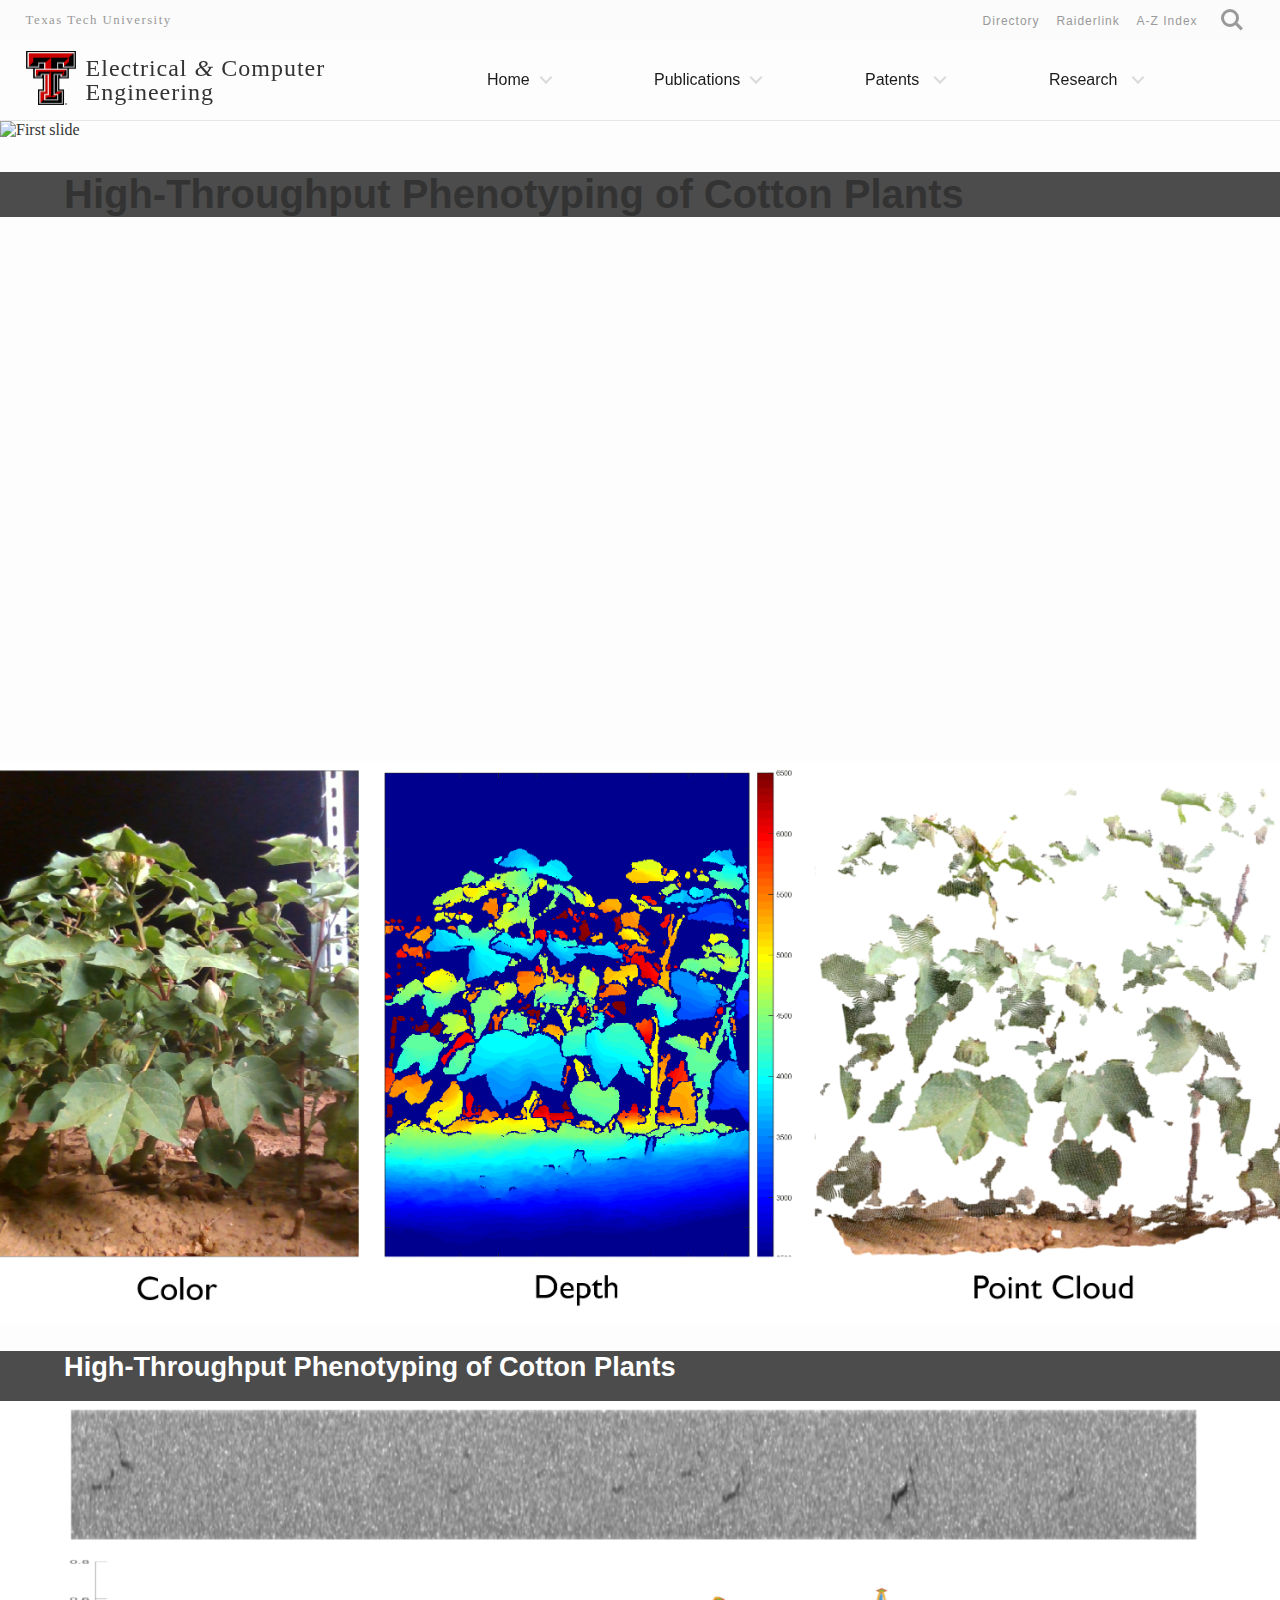
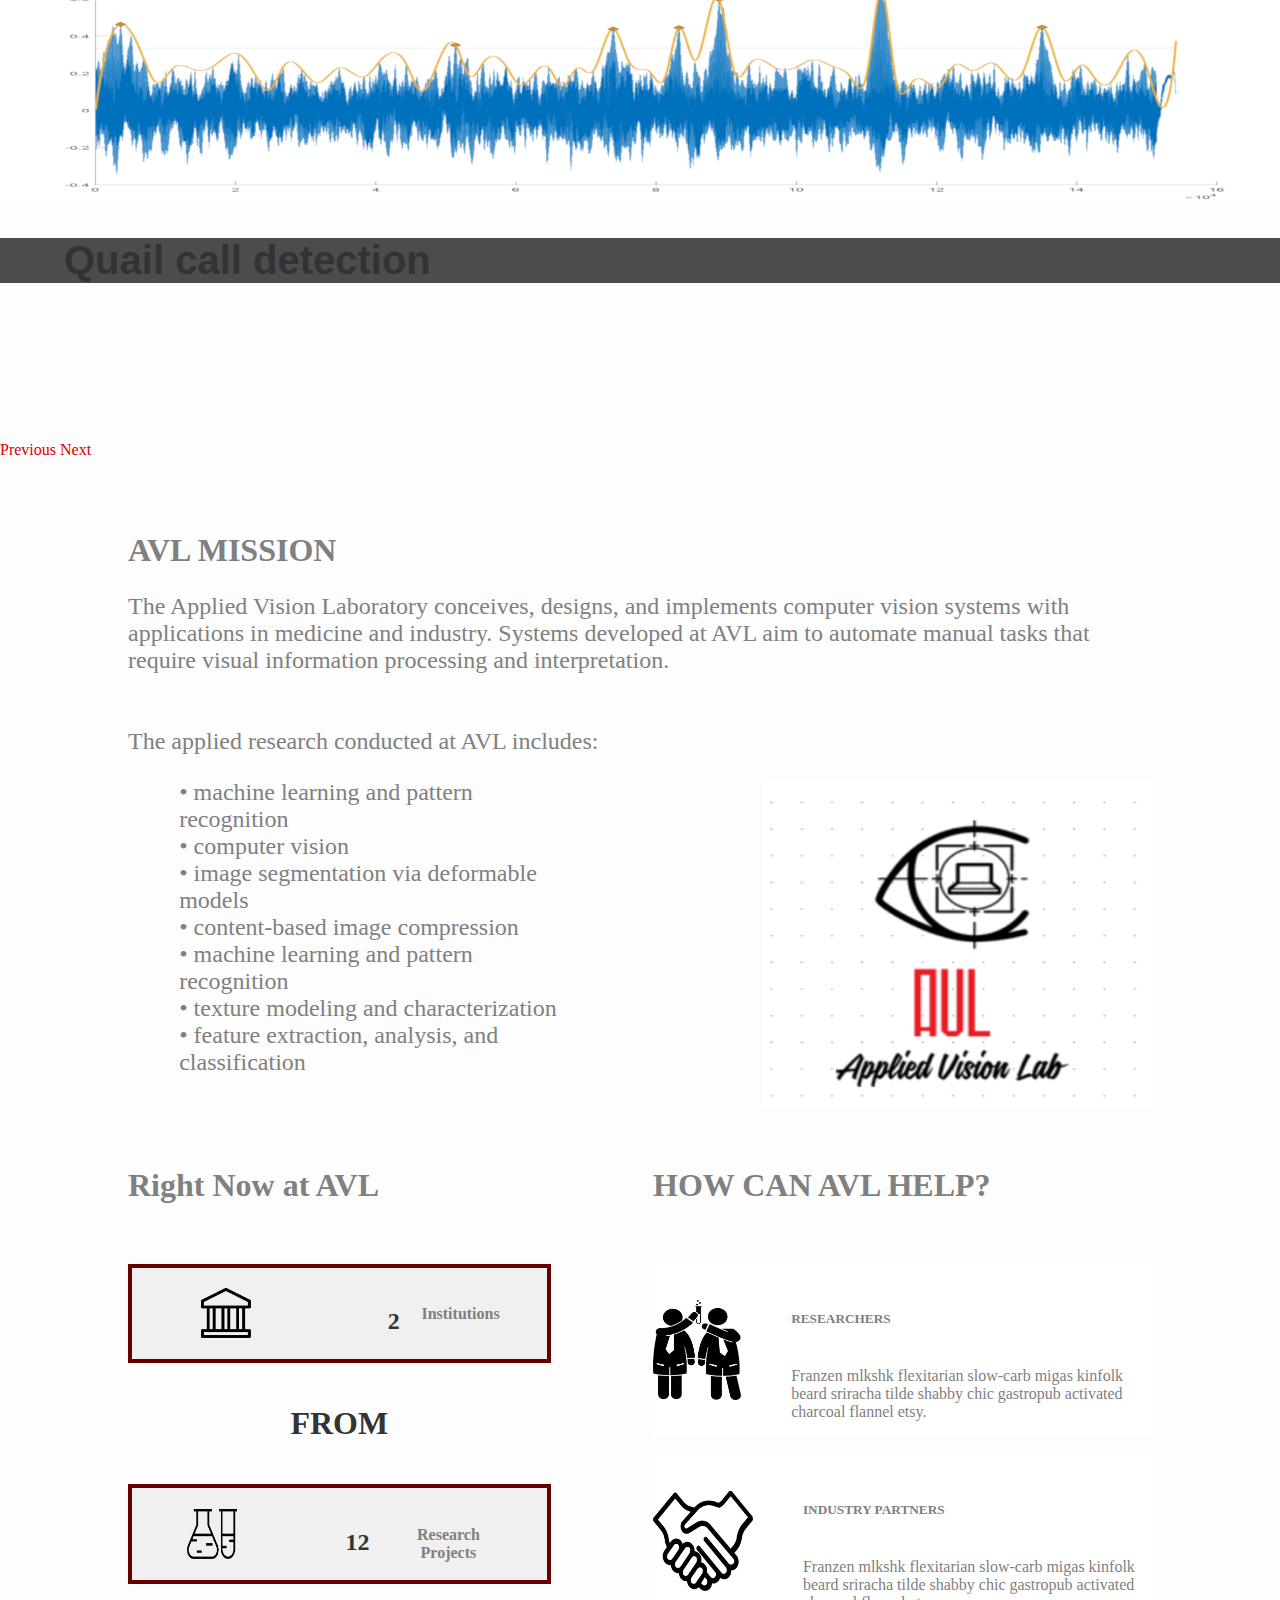
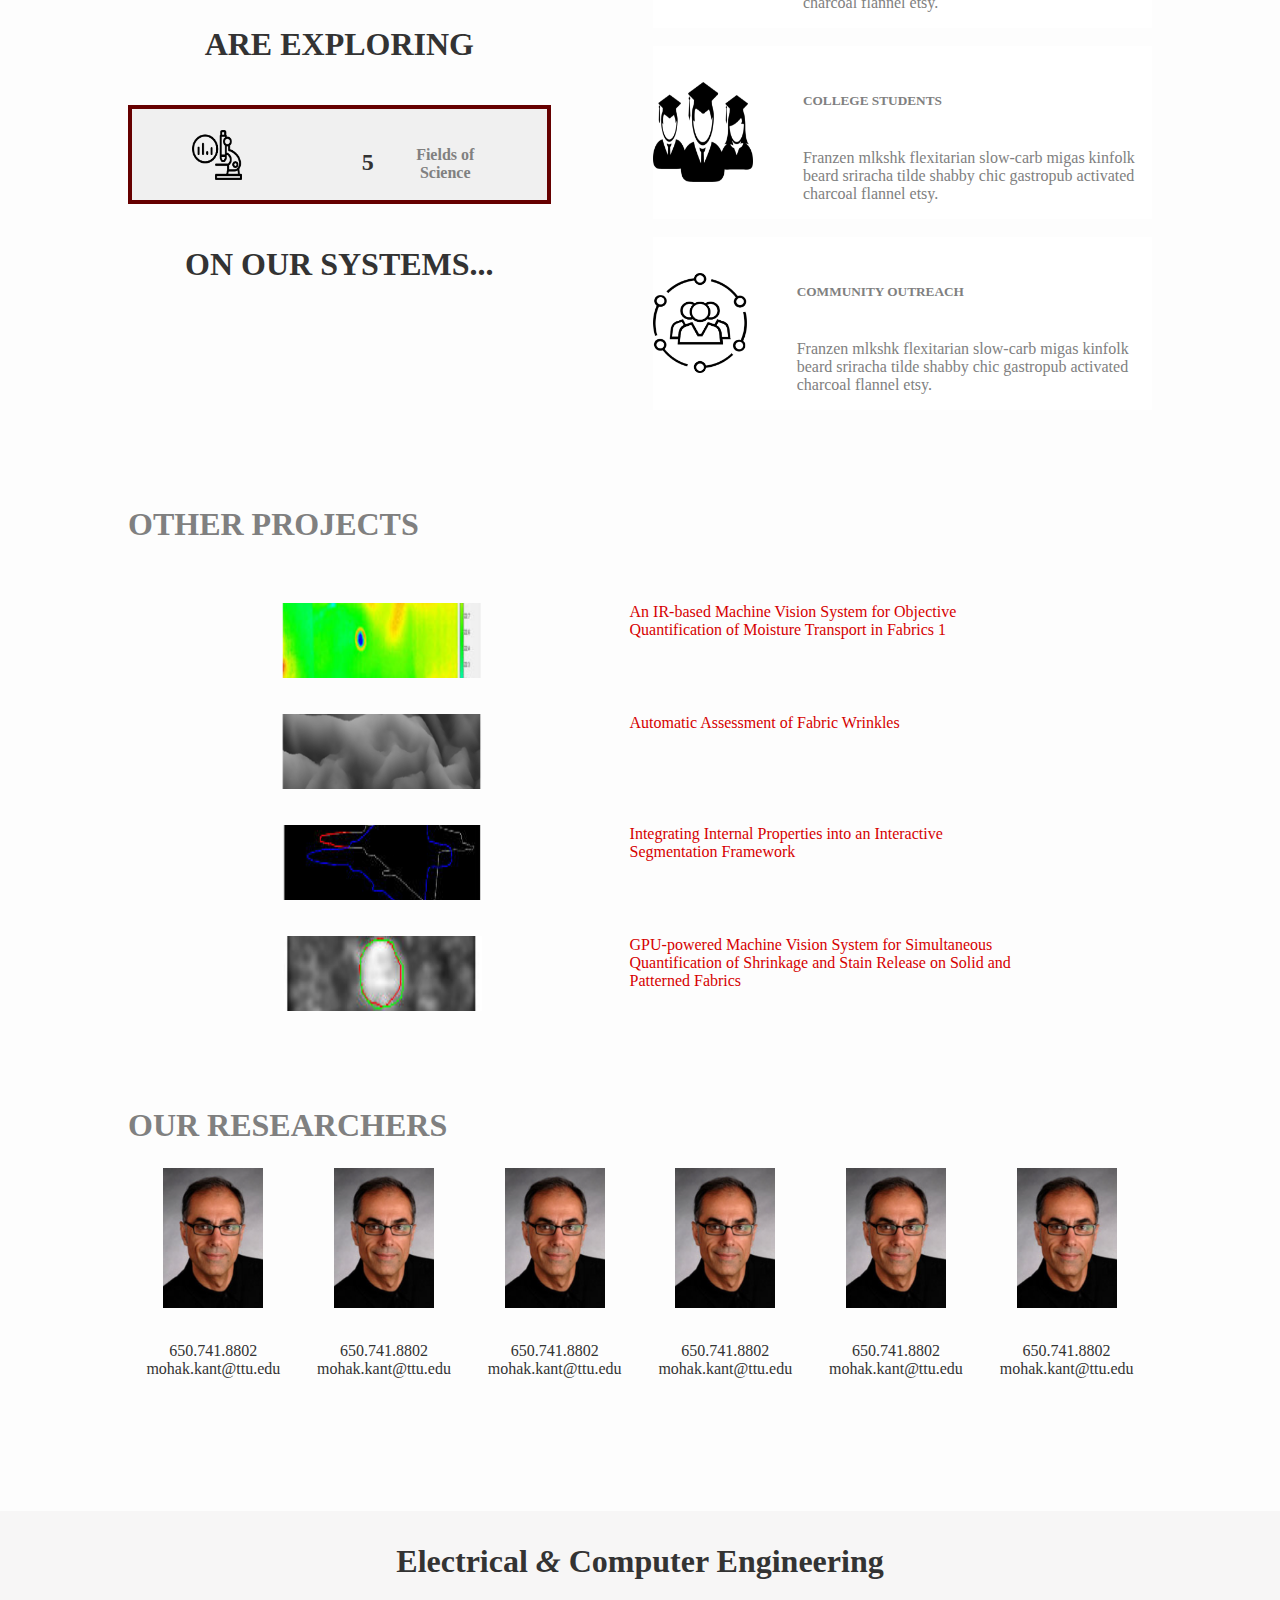
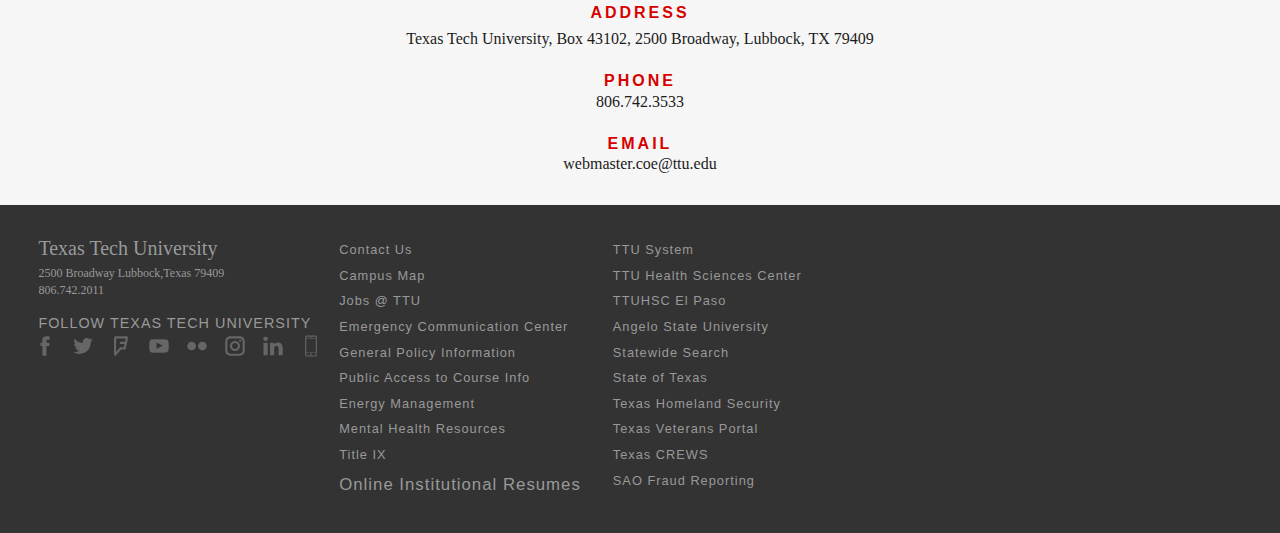
==== commit 55447e5f: "layout updates" ====
--- a/index.html
+++ b/index.html
@@ -55,19 +55,39 @@
 
     <div id="carouselExampleIndicators" class="carousel slide" data-ride="carousel">
       <div class="carousel-inner">
-        <div class="carousel-item active">
-          <img class="d-block w-100" src="img/cotton2.png" alt="First slide">
-          <div class="carousel-caption d-none d-md-block">
-            <h5>High-Throughput Phenotyping of Cotton Plants</h5>
-            <p>Using depth and color information captured by cameras mounted on a robot, this project aims at
-replacing manual measurements of cotton plant’s features with automatic detection of those features in the captured data.</p>
-          </div>
+        <!-- <div class="carousel-item active"> -->
+		<div class="carousel-item active">
+          <img class="d-block w-100" src="img/PC_meshCotton.png" alt="First slide">
+			<div class="carousel-caption d-none d-md-block">
+				<div class="transbox0">
+					 <h2 id="research_banner_format11">High-Throughput Phenotyping of Cotton Plants</h2> 
+					<!-- <p id="research_banner_format12">Depth and color information captured by cameras mounted on a robot, this project aims at -->
+					<!-- replacing manual measurements of cotton plant’s features with automatic detection of those features in the captured data.</p> -->
+				</div>
+			</div>
         </div>
         <div class="carousel-item">
-          <img class="d-block w-100" src="img/cotton1.jpg" alt="Second slide">
+          <img class="d-block w-100" src="img/color_depth_PC.PNG" alt="Second slide">
+		  
+			<div class="carousel-caption d-none d-md-block">
+				<div class="transbox1">
+					<h2 id="research_banner_format21">High-Throughput Phenotyping of Cotton Plants</h2>
+					<p id="research_banner_format22">Using depth and color information captured by cameras mounted on a robot, this project aims at
+					replacing manual measurements of cotton plant’s features with automatic detection of those features in the captured data.</p>
+				</div>
+			</div>
+		  
         </div>
         <div class="carousel-item">
-          <img class="d-block w-100" src="img/cotton1.jpg" alt="Third slide">
+            <img class="d-block w-100" src="img/quail_call_detect.png" alt="Third slide">    
+                <div class="carousel-caption d-none d-md-block">
+                    <div class="transbox0">
+				        <h2 id="research_banner_format11">Quail call detection</h2>
+    <!--
+                    <p id="research_banner_format22">Using depth and color information captured by cameras mounted on a robot, this project aims at
+                    replacing manual measurements of cotton plant’s features with automatic detection of those features in the captured data.</p>
+-->             </div>
+			 </div>
         </div>
       </div>
       <a class="carousel-control-prev" href="#carouselExampleIndicators" role="button" data-slide="prev">
@@ -83,20 +103,21 @@
     <!-- AVL Mission -->
     <div id="container2">
       <h1 id="avl-mission-heading">AVL MISSION</h1>
-      <p id="avl-mission-para">The Applied Vision Laboratory conceives, designs, and implements computer vision <br> systems with
-        applications in medicine and industry. Systems <br> developed at AVL aim to automate manual tasks <br> that
-        require visual information processing and interpretation.</p>
+      <p id="avl-mission-para">The Applied Vision Laboratory conceives, designs, and implements computer vision systems with
+        applications in medicine and industry. Systems developed at AVL aim to automate manual tasks that
+        require visual information processing and interpretation.<br><br>
+		<br>The applied research conducted at AVL includes:</p>
       <div class="avl-points">
         <div id="left">
-          <p>The applied research conducted at AVL includes:</p>
+          <!--<p>The applied research conducted at AVL includes:</p><!-->
           <ul>
-            <li>machine learning and pattern recognition</li>
-            <li>computer vision</li>
-            <li>image segmentation via deformable models</li>
-            <li>2-D and 3-D shape analysis</li>
-            <li>content-based image compression</li>
-            <li>texture modeling and characterization</li>
-            <li>feature extraction, analysis, and classification.</li>
+			<li>&bull; machine learning and pattern recognition</a></li>
+			<li>&bull; computer vision</a></li>
+			<li>&bull; image segmentation via deformable models</a></li>
+			<li>&bull; content-based image compression</a></li>
+			<li>&bull; machine learning and pattern recognition</a></li>
+			<li>&bull; texture modeling and characterization</a></li>
+            <li>&bull; feature extraction, analysis, and classification</a></li>
           </ul>
         </div>
         <img src="img/avl_logo.png" alt="" id="avl-logo">
--- a/style/style.css
+++ b/style/style.css
@@ -41,6 +41,89 @@
   margin-left: 5%;
 }
 
+.research_banner_format{
+	display: flex;
+	flex-direction: row;
+	margin-left: 0%;
+}
+
+
+#research_banner_format11{
+    text-align: left;
+	display: flex;
+	flex-direction: row;
+    margin-left: 5%;
+    font-size: 2.5em; 
+    object-position: bottom
+    color: white;
+/*    min-width: 500em*/
+    font-weight: bold;
+    font-family: "Myriad Pro", "Gill Sans", "Gill Sans MT", Calibri, sans-serif;
+}
+
+/*
+pic1{
+    max-height: 450px;
+    width:100%;  you can use % 
+    object-fit: contain;
+
+}
+*/
+
+
+div.transbox0 {
+  margin: 0px;
+/*  background-color: #ffffff;*/
+/*  opacity: 0.6;*/
+  background: rgba(0, 0, 0, .7);
+/*  filter: alpha(opacity=30);  For IE8 and earlier */
+    size: 100%
+}
+
+div.transbox1 {
+  margin: 0px;
+  width: 100%;
+  background: rgba(0, 0, 0, .7);
+/*  filter: alpha(opacity=30);  For IE8 and earlier */
+    size: 100%
+}
+
+#research_banner_format12{
+    text-align: left;
+	display: flex;
+	flex-direction: row;
+	margin-left: 0%;
+    margin-left: 5%;
+    font-size: 1.5em; 
+    color: white;
+/*    opacity: 1;*/
+    font-weight: normal;
+    font-family: "Myriad Pro", "Gill Sans", "Gill Sans MT", Calibri, sans-serif;
+}
+
+#research_banner_format21{
+    text-align: left;
+	display: flex;
+	flex-direction: row;
+	margin-left: 5%;
+    font-size: 1.7em; 
+    opacity: 1;
+    color: white;
+    font-weight: bold;
+    font-family: "Myriad Pro", "Gill Sans", "Gill Sans MT", Calibri, sans-serif;
+}
+
+#research_banner_format22{
+    opacity: 1;
+    text-align: left;
+	display: flex;
+	flex-direction: row;
+	margin-left: 5%;
+    font-size: 1.5em; 
+    color: white;
+    font-weight: normal;
+    font-family: "Myriad Pro", "Gill Sans", "Gill Sans MT", Calibri, sans-serif;
+}
 #nav2 .right-div ul{
   display: flex;
   flex-direction: row;
@@ -61,6 +144,7 @@
 .left-div{
   display: flex;
   flex-direction: row;
+  
 }
 
 #logo_text{
@@ -105,7 +189,9 @@
 .avl-points{
   display: flex;
   flex-direction: row;
-}
+  margin-left: 5%;
+}
+
 .avl-points #left p, .avl-points #left li{
   font-size: 1.5rem;
   color: grey;
@@ -264,6 +350,11 @@
   height: 140px;
   width: 100px;
 }
+
+/* .carousel-caption d-none d-md-block{ */
+  /* margin-left: 10%; */
+  /* width: 80%;	 */
+/* } */
 
 #journals ul{
   margin-left: 10%;
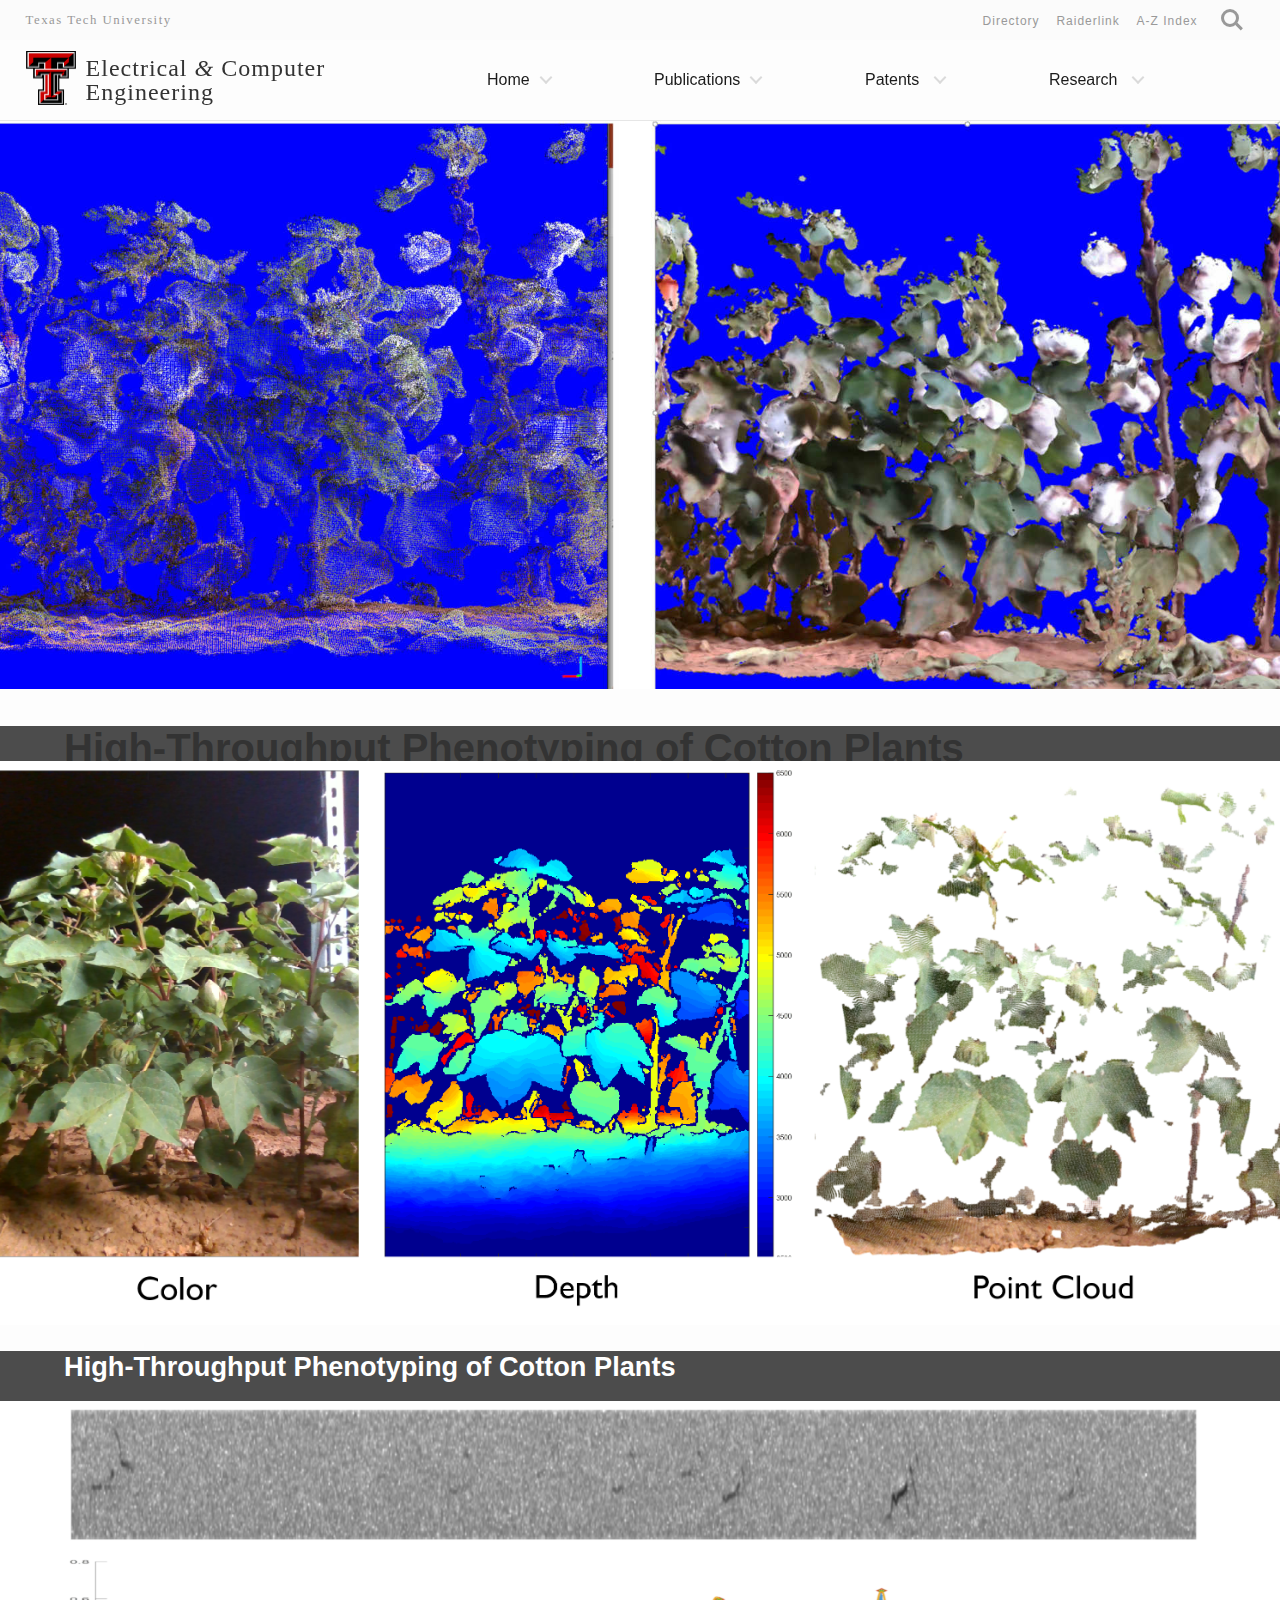
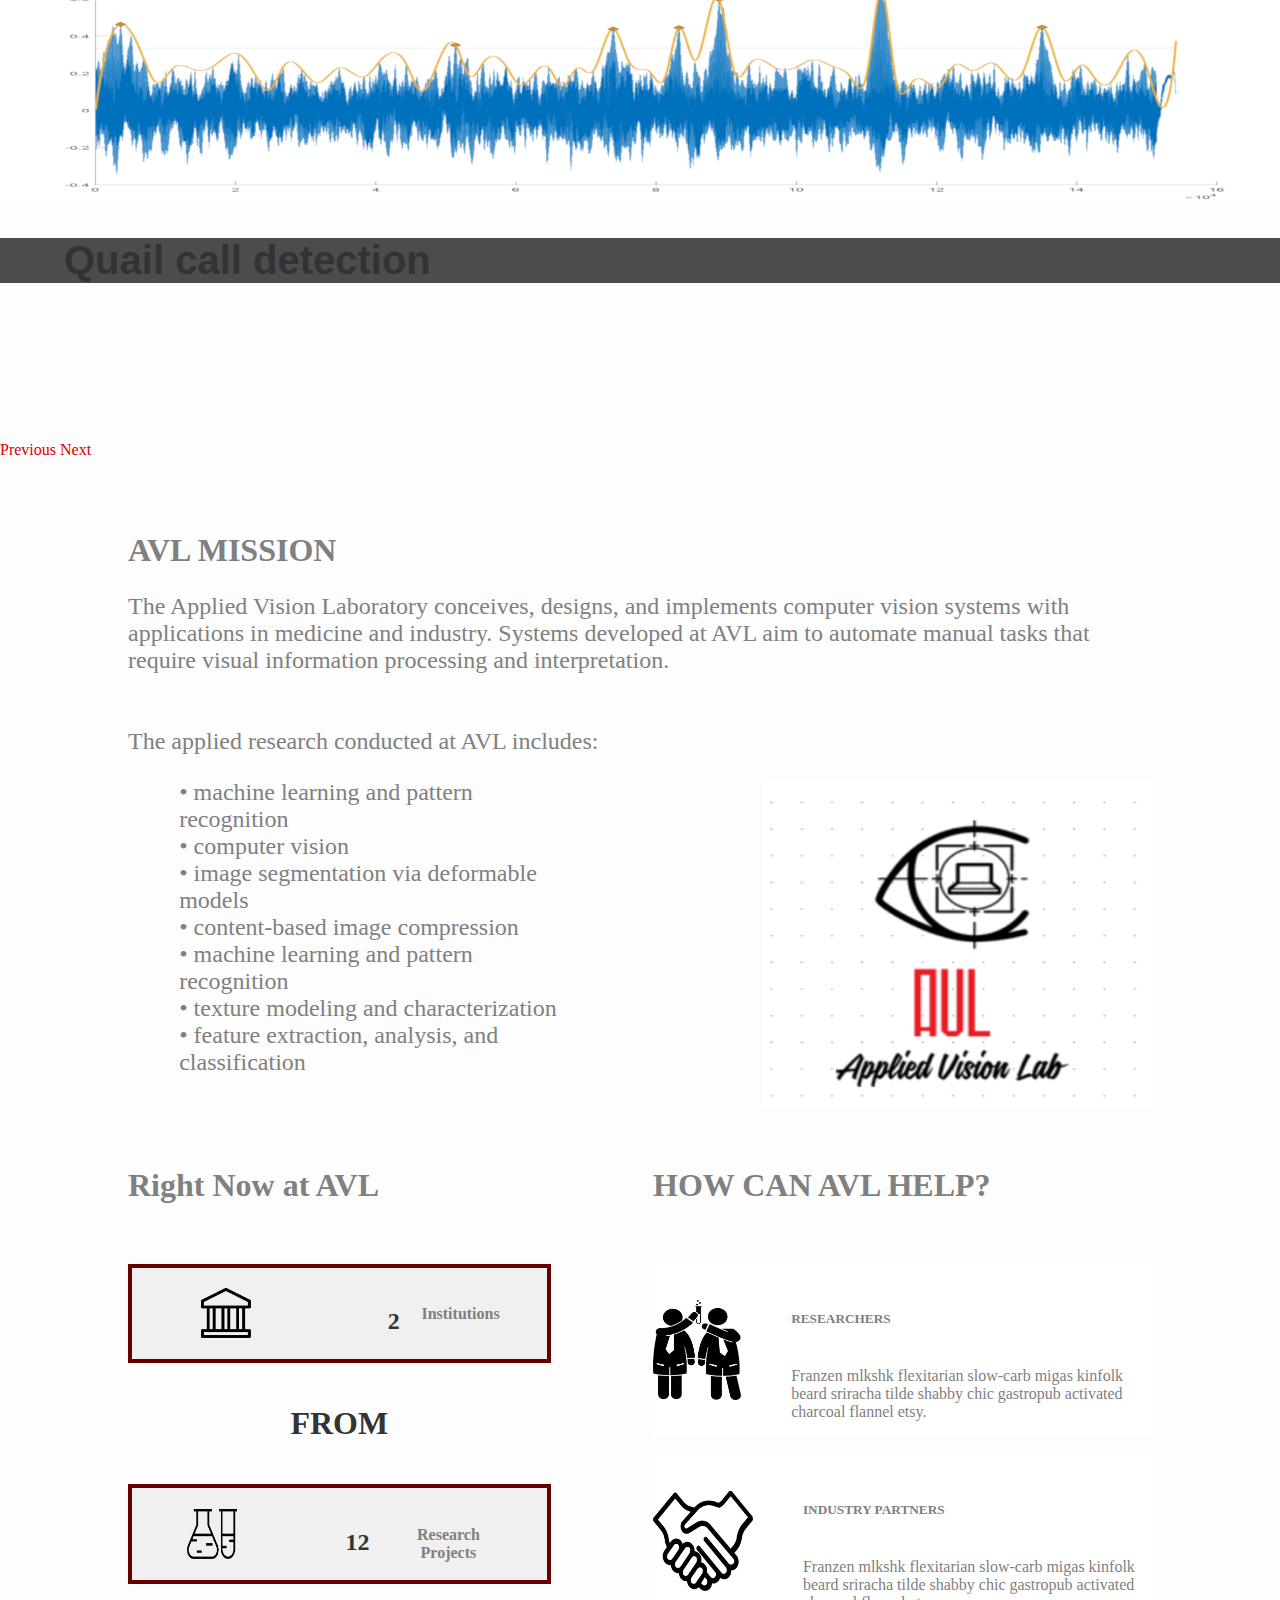
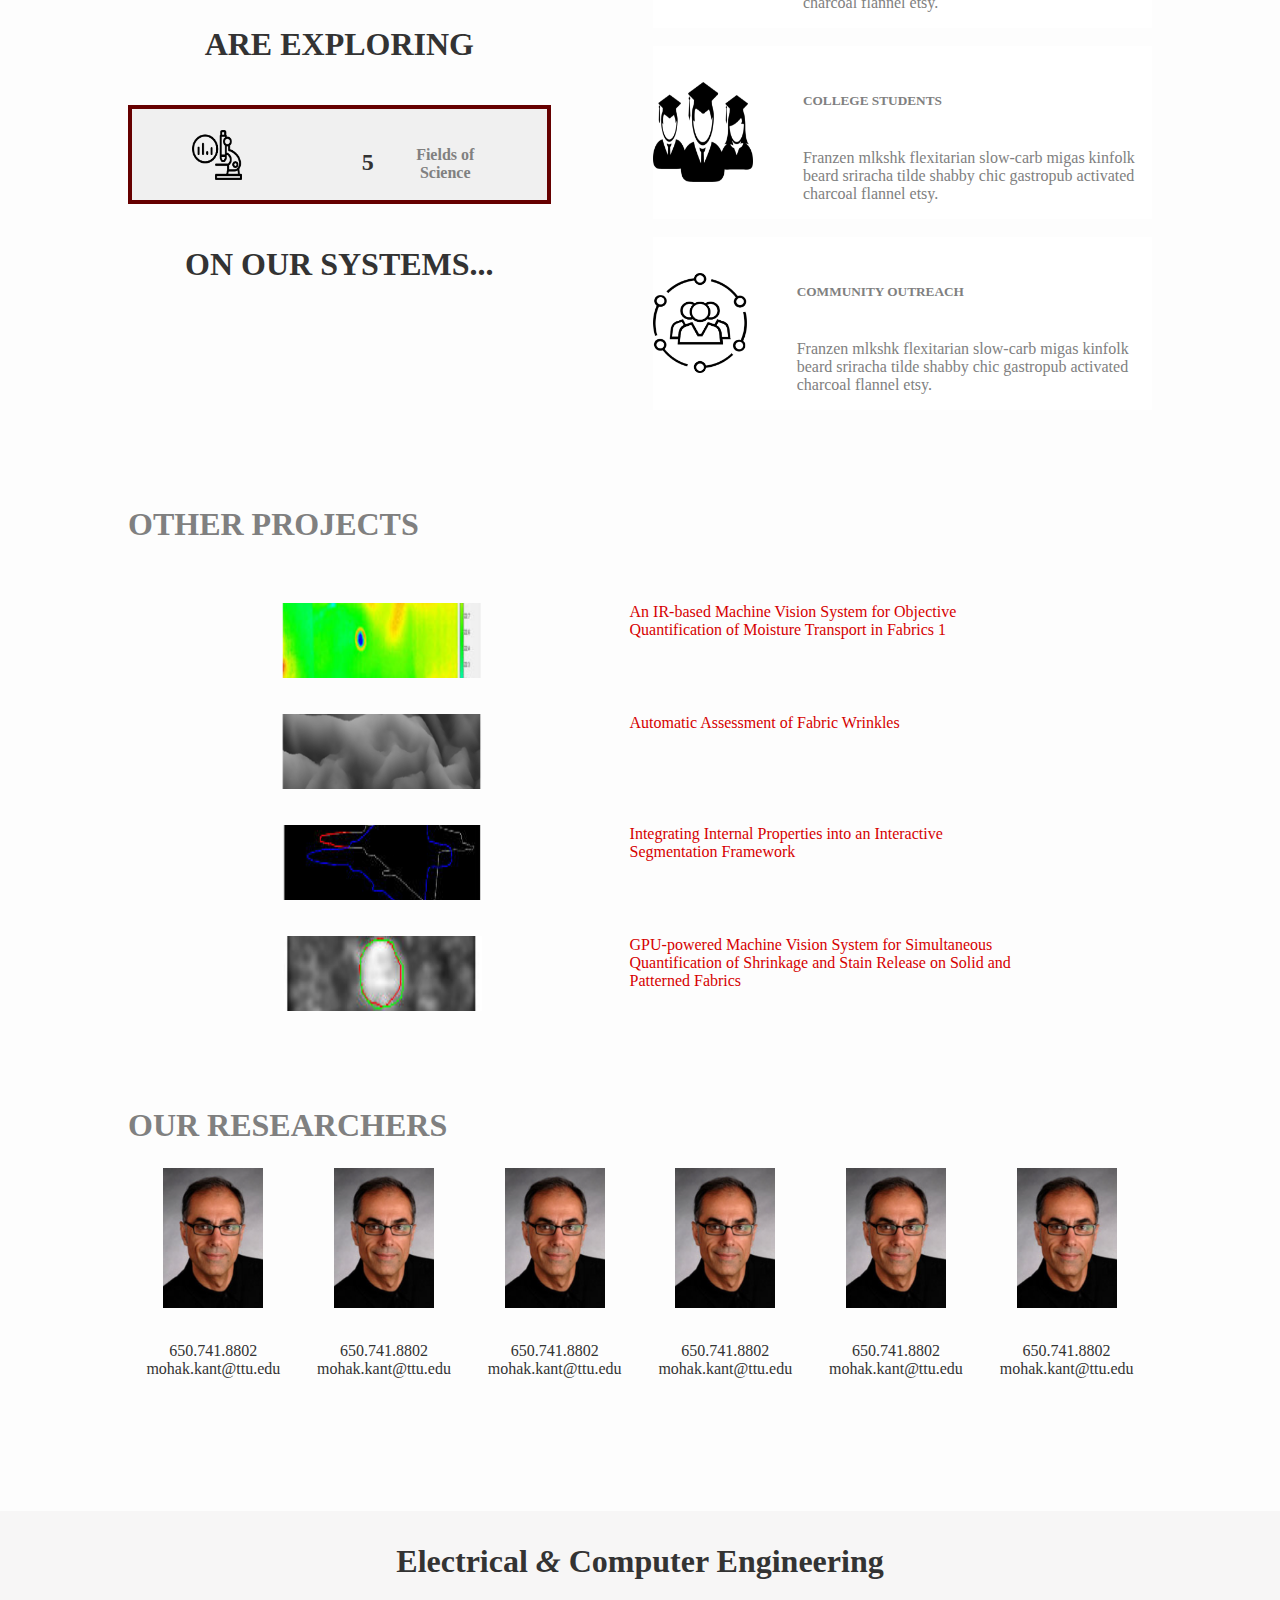
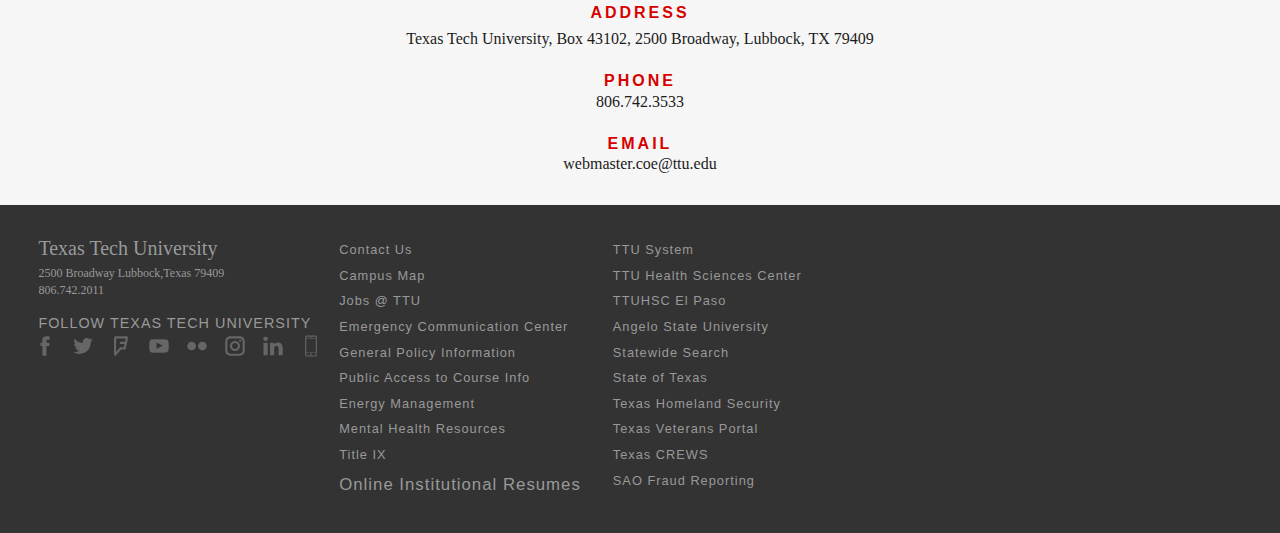
==== commit 684eb6b1: "decreasing sizeof img" ====
--- a/index.html
+++ b/index.html
@@ -57,7 +57,7 @@
       <div class="carousel-inner">
         <!-- <div class="carousel-item active"> -->
 		<div class="carousel-item active">
-          <img class="d-block w-100" src="img/PC_meshCotton.png" alt="First slide">
+          <img class="d-block w-100" src="img/PC_meshCotton.jpg" alt="First slide">
 			<div class="carousel-caption d-none d-md-block">
 				<div class="transbox0">
 					 <h2 id="research_banner_format11">High-Throughput Phenotyping of Cotton Plants</h2> 
